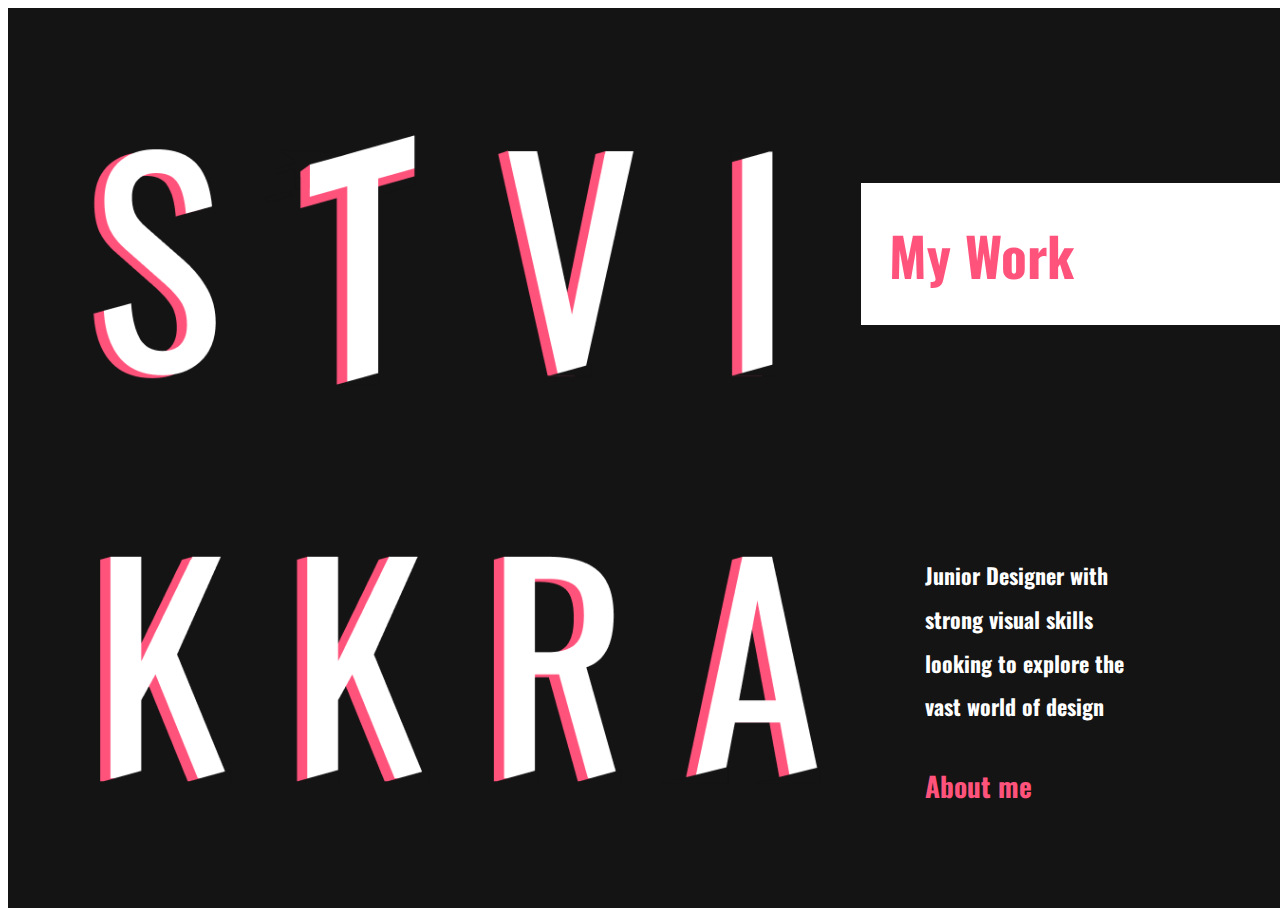
==== index.html @ 8e7c7218 "Added new hover styles to index, minor fixes" ====
<!DOCTYPE html>
<html lang="en" dir="ltr">
  <head>
    <meta charset="utf-8">
    <meta name="viewport" content="width=device-width, initial-scale=1.0">
    <link rel="stylesheet" type="text/css" href="reset.css">
    <link rel="stylesheet" type="text/css" href="style.css">
    <link rel="stylesheet" type="text/css" href="laptop.css">
    <link rel="stylesheet" type="text/css" href="tablet_mobile.css">
    <link rel="stylesheet" type="text/css" href="height.css">
    <link rel="stylesheet" type="text/css" href="mobile.css">
    <link href="https://fonts.googleapis.com/css?family=Prompt:400,600&display=swap" rel="stylesheet">
    <link href="https://fonts.googleapis.com/css?family=Oswald:300,400,600&display=swap" rel="stylesheet">
    <title>STVI KKRA | Portfolio</title>
  </head>
  <body>

    <div id="index">

        <div class="hero">
        <img src= "images/hero.png" alt="STVIKKRA" class="heroimage"/>
        </div>


        <div class="mywork">
          <a href="casestudies.html" target="_blank">
            <h1 id="pinkh1"> My Work </h1>
          </a>
        </div>


        <div class= "aboutdescribe">
        <h4 id="introstatement">Junior Designer with strong visual skills looking to explore the vast world of design</h4>
        </div>

        <div class="aboutme">
          <a href="about.html" target="_blank">
            <h3 id="about_title">About me </h3>
          </a>
        </div>



    </div>



  </body>
</html>
---- style.css ----
/* Global */

html{
  height: 100%;
}

body {
  height: 100%;
  box-sizing: border-box;
}



/* unvisited link */
a:link {
  color: #FF537C;
  text-decoration: none;
}

/* visited link */
a:visited {
  color: #FF537C;
}

/* mouse over link */
a:hover {
  color: #C4C4C4;
}

/* selected link */
a:active {
  color: #C4C4C4;
}


h1 {
  font-family: 'Oswald', sans-serif;
  font-size: 53.41px;
  color: white;
}

h2{
  font-family: 'Oswald', sans-serif;
  font-size: 48.83px;
  color: #4A4A4A;
}

h3{
  font-family: 'Oswald', sans-serif;
  font-size: 27.34px;
  color: #FF537C;
}

h4 {
  font-family: 'Oswald', sans-serif;
  font-size: 21.88px;
  padding-left: 20%;
  margin-right: 10%;
  line-height: 200%;
  color: #4A4A4A;
}


h5 {
  font-family: 'Oswald', sans-serif;
  font-weight: 300;
  font-size: 21.88px;
  color: #4A4A4A;
}

h6{
  font-family: 'Prompt', sans-serif;
  font-style: italic;
  font-size: 11.2px;
  line-height: 150%;
  color: #4A4A4A;
}

p {
  font-family: 'Prompt', sans-serif;
  font-size: 14px;
  line-height: 200%;
  color: #4A4A4A;
}

.title{
  color: #4A4A4A;
  padding: 0;
  margin-left: 4%;
}

/* Wrap Classes */

.wrapper_master {
  background-color: white;
  width: 100%;
  display: flex;
  flex-direction: row;
  flex-wrap: wrap;
}

.viewportcontain{
  width: 100vw;
  height: 100vh;
  display: flex;
  flex-direction: column;
  align-items: flex-start;
  justify-content: center;
  flex-wrap: wrap;
}

.viewportcontain_demo{
  width: 100vw;
  height: 100vh;
  display: flex;
  flex-direction: row;
  align-items: center;
  justify-content: center;
  flex-wrap: nowrap;
}

.viewportcontain_grid{
  width: 100vw;
  height: 100vh;
  display: grid;
  grid-template-columns: repeat(24, 1fr);
  grid-template-rows: repeat(20, 5vh);
}

.viewportcontain_ext{
  width: 100vw;
  height: 135vh;
  display: grid;
  grid-template-columns: repeat(24, 1fr);
  grid-template-rows: repeat(25, 5.4vh);
}

.viewportcontain_min{
  background-color: #F4F4F4;
  width: 100vw;
  height: 75vh;
  display: grid;
  grid-template-columns: repeat(24, 1fr);
  grid-auto-rows: 5vh;

}

.viewport_title{
  display: flex;
  align-items: flex-start;
  flex-direction: column;
  justify-content: center;
  width: 100vw;
  height: 30vh;
  background-color: #F4F4F4;
}

.viewport_title_ext{
  display: flex;
  flex-direction: column;
  align-items: flex-start;
  justify-content: center;
  width: 100vw;
  height: 70vh;
  background-color: #F4F4F4;
}

.buffer{
  width: 100vw;
  height: 10vh;
}

.buffer_2{
  width: 100vw;
  height: 20vh;
}

/* navigation styles */

.navigation{
  position: fixed;
  z-index: 500;
  background-color: #141414;
  line-height: 70px;
  top: 0;
  left: 0;
  right: 0;
  width: 100vw;
  height: 10%;
  display: grid;
  align-items: center;
  grid-template-columns: repeat(24, 1fr);
  grid-template-rows: 1fr;
}

.main_nav{
  color: #C4C4C4;
  grid-column-start: 21;
  grid-column-end: 25;
}

#header_name{
  color: white;
  justify-self: start;
  padding-left: 5%;
  margin: 0;
  grid-column-start: 2;
  grid-column-end: 6;
}

#mobile_nav{}

/* Nav bar link */

a.headlink:link{
  color: white;
}

a.headlink:visited{
  color: white;
}

a.headlink:hover{
  color: #FF537C;
}

a.headlink_nourish:link{
  color: white;
}

a.headlink_nourish:visited{
  color: white;
}

a.headlink_nourish:hover{
  color: #398A6A;
}


/* sub nav for case studies */

.mobile_nav{
  display: none;
}

.menu{
  position: fixed;
  background-color: #6D7178;
  width: 80%;
  top: 10%;
  left: 0;
  right: 0;
  display: none;
  box-shadow: 0 4px 8px 0 rgba(0, 0, 0, 0.2), 0 6px 20px 0 rgba(0, 0, 0, 0.19);

}

#toggle{
  display: none;
}

label{
  font-size: 25px;
  color: white;
  display: block;
  margin-left: 40%;
}

.menu a:link{
  color: #E5E5E5;
}

.menu a:visited{
  color: #E5E5E5;
}

.menu a:hover{
  color: white;
  font-weight: 400;
}

#toggle:checked + .menu{
  display: flex;
  justify-content: space-evenly;
}

.submenu_h4{
  color: #E5E5E5;
  font-weight: 300;
  padding: 0;
  margin: 0;
}

.divider{
  font-size: 25px;
  color: #E5E5E5;
}

/* footer styles */

.footer_wrap {
    background-color: #6D7178;
    width: 100%;
    height: auto;
    display: grid;
    grid-template-columns: repeat(24, 1fr);
    grid-template-rows: 5vh 5vh 5vh;
    align-items: center;
    justify-content: space-around;
}

.name_avi{
  grid-row: 1 / 4;
  grid-column: 2 / 7;
  width: 35%;
  display: flex;
  align-items: center;

}

.avi{
  width: 80px;
  height: 80px;
}

.name_email{
  color: white;
  line-height: 150%;
  margin-left: 20%;
}

.footer_email{
  color: white;

}

.socialmedialinks{
  grid-column: 19 / 24;
  grid-row: 1 / 5;
  display: flex;
  justify-content: space-between;
}

#footer_name{
  color: white;
  font-family: 'Prompt', sans-serif;
  width: 100%;
  font-size: 20px;
  line-height: 150%;
  margin: 0;
  padding-top: 5%;
  padding-left: 0%;
  margin-bottom: 5%;
}

/* Index */


#index {
  background-color: #141414;
  display: grid;
  grid-template-columns: repeat(12, 1fr);
  grid-template-rows: repeat(10, 10vh);
  width: 100vw;
  height: 100vh;
}

#pinkh1 {
  color: #FF537C;
  font-family: 'Oswald', sans-serif;
  padding-left: 15%;
  width: 100%;
}

#introstatement{
  margin-top: 15%;
  color: white;
}

.hero {
  grid-column-start: 1;
  grid-column-end: 8;
  grid-row-start: 1;
  grid-row-end: 11;
  display: flex;

}

.heroimage{
  max-width: 100%;
  max-height: 100%;
  margin-left: 10%;
}


.mywork{
  grid-column-start: 9;
  grid-column-end: 14;
  grid-row-start: 1;
  grid-row-end: 5;
  margin-bottom: 10%;
  margin-top: 10%;
  background-color: white;
  width: 100%;
  display: flex;
  align-items: center;
}

.mywork:hover{
    background-color: #FF537C;
}

.mywork:hover #pinkh1{
  color: white;
}

.aboutdescribe{
  grid-column-start: 9;
  grid-column-end: 13;
  grid-row-start: 6;
  grid-row-end: 9;
  display: flex;
  padding-top: 5%;
}

.aboutme{
  grid-column-start: 9;
  grid-column-end: 13;
  grid-row-start: 10;
  grid-row-end: 11;
  margin-bottom: 5%;
}

.aboutme:hover #about_title{
  color: #C4C4C4;
}

#about_title{
  padding-left: 20%;
}

/* Case Studies */

#casestudieswrap {
  background-color: white;
  width: 100vw;
  height: 100%;
  display: grid;
  grid-template-columns: repeat(12, 1fr);
  grid-template-rows: repeat(20, 5vh);
}

.case_study_title_wrap {
  grid-column-start: 1;
  grid-column-end: span 13;
  grid-row-start: 4;
  grid-row-end: 5;
  display: grid;
  grid-template-columns: 1fr 1fr 1fr;
  grid-template-rows: 1fr;
  align-items: center;
}

#white_back {
  grid-column: 1 / 2;
  grid-row: 1 / 2;
  margin-left: 10%;

}

#case_study_title {
  grid-column: 2 / 3;
  grid-row: 1 / 2;
  color: #4A4A4A;
  justify-self: center;
}

.description_display {
  font-family: 'Prompt', sans-serif;
  width: 100%;
  font-size: 14px;
  line-height: 150%;
  margin: 0;
  padding-top: 5%;
  padding-left: 2%;
  margin-bottom: 5%;
}



.nourishwrap_row {
  grid-column-start: 3;
  grid-column-end: 13;
  margin: 0;
  padding: 0;
  grid-row-start: 10;
  grid-row-end: 17;
  display: flex;
  flex-direction: row;
  justify-content: flex-start;
  align-items: center;
}

.nourish_wrap{
  width: 35%;
  margin: 0;
  padding: 0;
  display: flex;
  flex-direction: column;
  align-content: center;
}

.findwrap_row{
  grid-column-start: 1;
  grid-column-end: 11;
  margin: 0;
  padding: 0;
  grid-row-start: 10;
  grid-row-end: 17;
  display: flex;
  justify-content: flex-end;
  align-items: center;
}

.find_wrap{
  width: 35%;
  margin: 0;
  padding: 0;
  display: flex;
  flex-direction: column;
  align-content: center;
}


.nourish_display{
  box-shadow: 0 4px 8px 0 rgba(0, 0, 0, 0.2), 0 6px 20px 0 rgba(0, 0, 0, 0.19);
  border-radius: 25px;
  max-width: 100%;
  max-height: 100%;

}

.find_display{
  box-shadow: 0 4px 8px 0 rgba(0, 0, 0, 0.2), 0 6px 20px 0 rgba(0, 0, 0, 0.19);
  border-radius: 25px;
  max-width: 100%;
  max-height: 100%;
}


.view_whitepink{
  box-shadow: 0 4px 8px 0 rgba(0, 0, 0, 0.2), 0 6px 20px 0 rgba(0, 0, 0, 0.19);
  width: 30%;
  height: 50px;
  color: #FF537C;
  background-color: #FFDDE5;
  display: flex;
  overflow: hidden;
  justify-content: center;
  align-content: center;
  align-items: center;
  border-radius: 10px;
}

.view_whitepink:hover{
    background-color: #FF537C;
}

.view_whitepink:hover h3{
  color: white;
}



/* About */

#welcome {
  width: 100vw;
  height: 100vh;
  display: grid;
  grid-template-columns: repeat(12, 1fr);
  grid-template-rows: repeat(12, 1fr);
}

.blackandwhite {
  max-width: 100%;
  height: 100%;
  grid-column-start: 2;
  grid-column-end: 5;
  grid-row-start: 5;
  grid-row-end: 12;
  align-self: flex-end;
}

#mynameis{
  color: #4A4A4A;
  line-height: 200%;
  grid-column-start: 5;
  grid-column-end: 8;
  grid-row-start: 5;
  padding-left: 10%;
  margin: 0;
}

#channel{
  color: #4A4A4A;
  line-height: 200%;
  grid-column-start: 9;
  grid-column-end: 12;
  grid-row-start: 5;
  margin: 0;
  padding: 0;

}

#intro_about{
  color: #4A4A4A;
  grid-column-start: 5;
  grid-column-end: 8;
  grid-row-start: 7;
  padding-left: 10%;
  line-height: 200%;
}

#contact_me{
  color: #4A4A4A;
  grid-column-start: 5;
  grid-column-end: 8;
  grid-row-start: 9;
  padding-left: 10%;
  line-height: 200%;
}


#hobbies{
  color: #4A4A4A;
  grid-column-start: 9;
  grid-column-end: 12;
  grid-row-start: 7;
  line-height: 200%;
}

.contacticons{
  grid-column-start: 5;
  grid-column-end: 8;
  grid-row-start: 10;
  grid-row-end: 12;
  margin-left: 10%;
  align-self: flex-end;
  display: flex;
  justify-content: space-between;
}

.musicicons{
  grid-column-start: 9;
  grid-column-end: 11;
  grid-row-start: 8;
  grid-row-end: 10;
  margin-bottom: 10%;
  display: flex;
  justify-content: space-between;
  align-items: flex-end;
}

#soundcloud{
  width: 62.33px;
  height: 60.18px;
}

#bandcamp{
  width: 66px;
  height: 60.18px;
}

#evenmore{
  color: #FF537C;
  grid-column-start: 9;
  grid-column-end: 12;
  grid-row-start: 11;
  grid-row-end: 12;
  margin: 0;
  padding: 0;
  align-self: flex-end;
}


#more{
  grid-column-start: 9;
  grid-column-end: 11;
  grid-row-start: 11;
  grid-row-end: 12;
  align-self: center;
  padding: 0;
  width: 35px;
  height: 35px;
}

.about_p{
  width:40%;
  margin-left: 5%;
}

.h2about{
  color: #FF537C;
  align-self: flex-start;
  margin-left: 4.9%;
  padding-bottom: 3%;
}

.img_contain{
  width: 31%;
  height: 100%;
  display: flex;
  flex-direction: column;
  justify-content: center;
  align-items: center;

}

#elysium{
  align-self: center;
  width: 389.14px;
  height: 443.84px;
}

#jacket{
  align-self: center;
  padding-bottom: 5%;
  width: 100%;
}

#ducks{
  align-self: center;
  padding-bottom: 5%;

}

.creativework{
  align-self: center;
  width: 90%;
  display: flex;
  align-items: center;
  justify-content: space-between;
}

/* Nourish */

a.nourish_link:link{
  color: #398A6A;
}

a.nourish_link:visited{
  color: white;
}

a.nourish_link:hover{
  color: #7CFFAE;
}


#nourish_front_title{
  grid-column: 2 / 6;
  grid-row: 5 / 6;
}

#nourish_front_mobile{
  grid-column: 17 / 23;
  grid-row: 4 / 6;
}

.nourish_text{
  grid-column: 2 / 10;
  grid-row: 9 / 15;
}

.nourish_cta{
  overflow: hidden;
  box-shadow: 0 4px 8px 0 rgba(0, 0, 0, 0.2), 0 6px 20px 0 rgba(0, 0, 0, 0.19);
  display: flex;
  align-items: center;
  justify-content: center;
  border-radius: 10px;
  background-color: #C9FFDD;
  grid-column: 2 / 6;
  grid-row: 16 / 18;
}

.sizer {
  width: 100%;
  height: 100%;
  z-index: -1
}

.nourish_cta_text{
  color: #398A6A;
  margin: 0;
  padding: 0;
}

.nourish_cta:hover{
    background-color: #398A6A;
    color: white;
}

.nourish_cta:hover .sizer h4{
  color: white;
}



/* Problem and Solution */

.psheader{
  justify-self: center;
  width: 100%;
  display: flex;
  justify-content: space-around;
}

#pstitle{
  color: #4A4A4A;
  align-self: center;
}

#pstext{
  width: 37%;
  align-self: center;
  padding-top: 5%;
}

/* Survey Responses */

#allgroups{
  width: 500px;
  grid-column: 3 / 8;
  grid-row: 9 / 19;
  margin-left: -15%;
}

#survey_groups{
  width: 400px;
  grid-column: 16 / 20;
  grid-row: 9 / 19;
  margin-left: -15%;
}

#responses_1{
  margin-left: 5%;
  grid-column: 2 / 11;
  grid-row: 3 / 8;
}

#responses_2{
  margin-left: 5%;
  grid-column: 15 / 23;
  grid-row: 3 / 8;
}

/* Key Takeaways */

#keytakeaway_master{
  width: 100vw;
  height: 110vh;
  display: grid;
  grid-template-columns: repeat(24, 1fr);
  grid-template-rows: repeat(22, 5vh);
}

#top_responses{
  width: 700px;
  grid-column: 12 / 20;
  grid-row: 3 / 5;
}

#features{
  padding: 0;
  margin: 0;
  grid-column: 2 / 5;
  grid-row: 2 / 4;
}

#affordability{
  padding: 0;
  margin: 0;
  grid-column: 2 / 5;
  grid-row: 16 / 18;
}

#features_title{
  margin: 0;
  color: white;
  padding-left: 5%;
  font-size: 31.25px;
}

#affordability_title{
  margin: 0;
  padding-left: 5%;
  font-size: 31.25px;
  color: white;
}

#features_text{
  grid-column: 2 / 9;
  grid-row: 8 / 10;
  font-size: 14px;
  padding-left: 5%;
}

.side_title{
  background-color: #398A6A;
  box-shadow: 0 4px 8px 0 rgba(0, 0, 0, 0.2), 0 6px 20px 0 rgba(0, 0, 0, 0.19);
  display: flex;
  align-items: center;
}

.iasked{
  font-weight: 600;
  padding-left: 2.5%;
  grid-column: 2 / 9;
  grid-row: 6 / 7;
}

.brown_description{
  background-color: #432C30;
  box-shadow: 0 4px 8px 0 rgba(0, 0, 0, 0.2), 0 6px 20px 0 rgba(0, 0, 0, 0.19);
  width: 100%;
  height: 100%;
  display: grid;
  grid-template-columns: repeat(10, 10%);
  grid-template-rows: repeat(2, 50%);
  border-radius: 15px;
}

#meat{
  grid-column: 2 / 12;
  grid-row: 19 / 22;
}

#meat_img{
  grid-column: 1 / 2;
  grid-row: 1 / 3;
  align-self: center;
  padding-left: 20%;
}

.stat_title{
  font-family: Prompt, sans-serif;
  color: white;
  font-weight: 600;
  padding: 0;
  margin: 0;
  grid-column: 3 / 9;
  grid-row: 1 / 2;
}

.stat_description{
  color: white;
  font-size: 14px;
  line-height: 150%;
  grid-column: 3 / 10;
  grid-row: 2 / 3;
}

#veg{
  grid-column: 14 / 24;
  grid-row: 19 / 22;
}

#veg_img{
  grid-column: 1 / 2;
  grid-row: 1 / 3;
  padding-left: 20%;
  align-self: center;
}

/* Demographics */

.income_contain{
  box-shadow: 0 4px 8px 0 rgba(0, 0, 0, 0.2), 0 6px 20px 0 rgba(0, 0, 0, 0.19);
  border-radius: 10px;
  margin-left: 4%;
  width: 80%;
  height: 20%;
  display: grid;
  grid-template-columns: repeat(12, 1fr);
  grid-template-rows: 50% 50%;
}

#high_bar{
  background-color: #398A6A;
  grid-column: 1 / 5;
  grid-row: 2 / 3;
  border-radius: 0 0 0 10px;
}

#medium_bar{
  background-color: #603F45;
  grid-column: 5 / 9;
  grid-row: 2 / 3;
}

#low_bar{
  background-color: #6D7178;
  grid-column: 9 / 13;
  grid-row: 2 / 3;
  border-radius: 0 0 10px 0;
}


.income_title{
  background-color: #FDF0D5;
  display: flex;
  align-items: center;
  padding-left: 3%;
  grid-column: 1 / 13;
  grid-row: 1 / 1;
  border-radius: 10px 10px 0 0;
}

.demo_priority{
  display: flex;
  align-items: center;
  padding-left: 10%;
}

.label_lifestyle{
  color: white;
}

.left_col_demo{
  width: 50%;
  height: 100vh;
  display: flex;
  flex-direction: column;
  align-items: center;
  justify-content: space-around;
}

.right_col_demo{
  width: 50%;
  height: 100vh;
  display: flex;
  flex-direction: column;
  align-items: center;
  justify-content: center;
}

#class_demo{
  color: #4A4A4A;
  font-weight: 400;
}

.bold{
  font-weight: 600;
}

/* img slider */
#i1, #i2, #i3, #i4, #i5{ display: none;}

.slide_container{
    width: 90%;
    height: 60%;
    position: relative;
	  user-select: none;
	}

	.slide_container .slide_img{
		position: absolute;
		width: 100%;
		height: 100%;
	}
	.slide_container .slide_img img{
		width: inherit;
		height: inherit;
	}

.slide_container #nav_slide{
	width: 100%;
  bottom: 5%;
	height: 11px;
	position: absolute;
	text-align: center;
	z-index: 60;
	cursor: default;
}

#nav_slide .dots{
	width: 18px;
	height: 18px;
  margin-top: 4%;
  margin-left: 2%;
	position: relative;
	border-radius: 100%;
	display: inline-block;
	background-color: #6D7178;
	transition: .4s;
}

#nav_slide .dots:hover {
	cursor: pointer;
	background-color: #C4C4C4;
	transition: .25s
}

.slide_img{z-index: -1;}

	#i1:checked ~ #one  ,
	#i2:checked ~ #two  ,
	#i3:checked ~ #three

	{z-index: 9; animation: scroll 1s ease-in-out;}

	#i1:checked  ~  #nav_slide #dot1,
	#i2:checked  ~  #nav_slide #dot2,
	#i3:checked  ~  #nav_slide #dot3
	{ background-color: #C4C4C4;}

@keyframes scroll{
	0%{	opacity:.4;}
	100%{opacity:1}
}

/* Competitive Analysis */

.comp_img_contain{
  width: 100%;
  height: 100%;
  display: flex;
  flex-direction: row;
  justify-content: space-around;
  align-items: center;
  align-content: center;
}

#img_comp_viewport{
  height: 80vh;
}

.analysis_text{
  grid-column: 2 / 11;
  grid-row: 5 / 15;
}

#analysis_cta{
  grid-column: 2 / 6;
  grid-row: 15 / 17;
}

/* Personas and Potential Users */

.user_subtext{
  width: 35%;
  margin-left: 4%;
  margin-top: 2%;
}


.left_col{
  box-shadow: 0 4px 8px 0 rgba(0, 0, 0, 0.2), 0 6px 20px 0 rgba(0, 0, 0, 0.19);
  grid-column: 2 / 8;
  grid-row: 3 / 24;
  display: flex;
  flex-direction: column;
  background-color: #F4F4F4;
  border-radius: 10px;
}

.center_col{
  box-shadow: 0 4px 8px 0 rgba(0, 0, 0, 0.2), 0 6px 20px 0 rgba(0, 0, 0, 0.19);
  grid-column: 10 / 16;
  grid-row: 3 / 24;
  flex-direction: column;
  display: flex;
  background-color: #F4F4F4;
  border-radius: 10px;
}

.right_col{
  box-shadow: 0 4px 8px 0 rgba(0, 0, 0, 0.2), 0 6px 20px 0 rgba(0, 0, 0, 0.19);
  grid-column: 18 / 24;
  grid-row: 3 / 24;
  display: flex;
  flex-direction: column;
  background-color: #F4F4F4;
  border-radius: 10px;
}

.persona_detail{
  align-self: flex-start;
  display: flex;
  align-items: center;
  width: 180px;
  height: 250px;
  flex-direction: column;
  flex-wrap: wrap;
}

.traits{
  align-self: flex-end;
  margin-left: 15%;
  padding-bottom: 7%;
  font-family: 'Oswald', sans-serif;
  font-size: 12.8px;
  font-weight: 300;
  color: #4A4A4A;
  line-height: 400%;
  text-align: right;
}

.user{
  width: 180px;
  height: 180px;
}

.persona_name{
  color: #4A4A4A;
  padding: 0;
  margin: 0;
}

.traits_contain{
  display: flex;
  flex-direction: row;
  margin-top: 5%;
  margin-left: 5%;
  width: 100%;
  height: 200px;
  align-items: center;
}

.col_text{
  color: #4A4A4A;
  font-size: 12.8px;
  line-height: 200%
}

.col_text_head{
  color: #4A4A4A;
  font-size: 16px;
  line-height: 200%;
  font-weight: 400;
}

.goals{
  margin-top: 25%;
  align-self: center;
  width: 90%;
}

.frustrations{
  margin-top: 15%;
  align-self: center;
  width: 90%;
}

/* Potential Users > Interviews */

#interviews{
  height: 170vh;
  grid-template-rows: repeat(25, 6.8vh);
}

#interview_col_left{
  grid-row: 3 / 24;
}

#interview_col_center{
  grid-row: 3 / 24;
}

#interview_col_right{
  grid-row: 3 / 24;
}

/* User Stories */

#user_stories{
  width: 100vw;
  height: 120vh;
  display: grid;
  grid-template-columns: repeat(24, 1fr);
  grid-template-rows: repeat(24, 5vh);
}

.asauser{
  box-shadow: 0 4px 8px 0 rgba(0, 0, 0, 0.2), 0 6px 20px 0 rgba(0, 0, 0, 0.19);
  grid-column: 3 / 7;
  grid-row: 3 / 5;
  background-color: #432C30;
  display: flex;
  align-items: center;
}

.iwantto{
  box-shadow: 0 4px 8px 0 rgba(0, 0, 0, 0.2), 0 6px 20px 0 rgba(0, 0, 0, 0.19);
  grid-column: 8 / 12;
  grid-row: 3 / 5;
  background-color: #432C30;
  display: flex;
  align-items: center;
}

.display_text{
  padding-left: 5%;
  margin: 0;
  width: 100%;
  font-family: 'Prompt', sans-serif;
  font-style: italic;
  color: white;
}

.story{
  display: flex;
  align-items: center;
  box-shadow: 0 4px 8px 0 rgba(0, 0, 0, 0.2), 0 6px 20px 0 rgba(0, 0, 0, 0.19);
  width: 100%;
  justify-content: space-between;
  background-color: #FDF0D5;
  border-radius: 10px;
}

.priority{
  flex: 0 0 100%;
  display: flex;
  flex-basis: 20%;
  align-items: center;
  justify-content: center;
  height: 100%;
  border-radius: 0 10px 10px 0;
}


.priority_text{
  font-size: 16px;
  font-weight: 600;
  color: white;
}

.story_text{
  font-size: 12.8px;
  padding-left: 3%;
  margin-right: 3%;
}

#story1{
  grid-column: 3 / 12;
  grid-row: 7 / 9;
}

#story2{
  grid-column: 3 / 12;
  grid-row: 10 / 12;
}

#story3{
  grid-column: 3 / 12;
  grid-row: 13 / 15;
}

#story4{
  grid-column: 3 / 12;
  grid-row: 16 / 18;
}

#story5{
  grid-column: 3 / 12;
  grid-row: 19 / 21;
}

#story6{
  grid-column: 14 / 23;
  grid-row: 7 / 9;
}

#story7{
  grid-column: 14 / 23;
  grid-row: 10 / 12;
}

#story8{
  grid-column: 14 / 23;
  grid-row: 13 / 15;
}

#story9{
  grid-column: 14 / 23;
  grid-row: 16 / 18;
}

#story10{
  grid-column: 14 / 23;
  grid-row: 19 / 21;
}

.strikethrough{
  position: absolute;
  height: 2px;
  width: 37.5%;
  background-color: #D67D7D;
}

.story_caption{
  grid-column: 14 / 23;
  grid-row: 22 / 23;
}

#high{
  background-color: #398A6A;
}

#medium{
  background-color: #603F45;
}

#low{
  background-color: #6D7178;
}


/* Flows / Sitemap */

.flow_title{
  grid-column: 2 / 12;
  grid-row: 2 / 5;
}

#flow_cta{
  grid-column: 2 / 6;
  grid-row: 12 / 14;
}

#comp_cta{
  grid-column: 2 / 6;
  grid-row: 13 / 15;
}

.flowtext{
  grid-column: 2 / 10;
  grid-row: 4 / 9;
  margin-top: 2%;
}

.flow_img{
  align-self: center;
  justify-self: center;
  width: 85%;
  height: 85vh;
}

/* Wireframes */

.wireframe_contain{
  display: flex;
  width: 100%;
  flex-direction: row;
  justify-content: space-around;
}

/* Branding */

#branding_nav{
    height: 120vh;
}

.brand_head{
  width: 100vw;
  height: 120vh;
}

/* Preference Test */

.pref_contain{
  align-self: center;
  width: 100vw;
  height: 80%;
  display: flex;
  flex-direction: row;
  flex-wrap: nowrap;
  justify-content: space-around;
}


/* Icons and Sizing */

.icon_avatar{
  display: flex;
  flex-direction: row;
  align-items: center;
  margin-right: 10%;
  height: 100%;
  width: 60%;
}

.text_lump{
  margin-left: 4%;
  display: flex;
  flex-direction: column;
  justify-content: center;
  height: 100%;
}

#lump_reset{
  margin: 0;
  padding-bottom: 3%;
}

#lump_reset_text{
  width: 45%;
  margin: 0;
  padding: 0;
}

.avatar_final{
  width: 100%;
  height: 60%;
}

.example{
  align-self: center;
}

#icons_sizing{
  flex-direction: row;
  align-items: center;
}

/* User Testing */

.title_feedback{
  grid-column: 2 / 10;
  grid-row: 9 / 13;
}

.first_attempt{
  grid-column: 17 / 23;
  grid-row: 1 / 10;
}

.title_feedback{
  grid-column: 3 / 10;
  grid-row: 7 / 13;
  line-height: 300%;
  font-family: 'Prompt', sans-serif;
  font-weight: 600;
  font-size: 20px;
  color: #4A4A4A;
}

/* Home Page Attempts / Refining the Home Page */

.display_contain{
  display: flex;
  width: 100%;
  flex-direction: row;
  justify-content: space-around;
}


/* Conclusion */

#conclusion_nav{
  background-color: #F4F4F4;
}

.top_row{
  width: 70%;
  align-self: center;
  display: flex;
  justify-content: flex-start;
  align-items: flex-end;
  align-content: center;
}

.conclusion_body{
  justify-self: center;
  width: 100%;
  display: flex;
  justify-content: space-around;
}

.conclusion_title{
  margin-left: 15%;

}

.conclusion_text{
  width: 38%;
  align-self: center;
  padding-top: 5%;
}
---- laptop.css ----
@media screen and (max-width: 991px) {


  h1 {
    font-family: 'Oswald', sans-serif;
    font-size: 42.72px;
    color: white;
  }

  h2{
    font-family: 'Oswald', sans-serif;
    font-size: 48.83px;
    color: #4A4A4A;
  }

  h3{
    font-family: 'Oswald', sans-serif;
    font-size: 21.88px;
    padding-left: 20%;
    margin-right: 10%;
    color: #FF537C;
  }

  h4 {
    font-family: 'Oswald', sans-serif;
    font-size: 17.5px;
    padding-left: 20%;
    margin-right: 10%;
    line-height: 200%;
    color: #4A4A4A;
  }


  h5 {
    font-family: 'Oswald', sans-serif;
    font-weight: 300;
    font-size: 21.88px;
    color: #4A4A4A;
  }

  h6{
    font-family: 'Prompt', sans-serif;
    font-style: italic;
    font-size: 11.2px;
    line-height: 150%;
    color: #4A4A4A;
  }

  p {
    font-family: 'Prompt', sans-serif;
    font-size: 14px;
    line-height: 200%;
    color: #4A4A4A;
  }

  .title{
    color: #4A4A4A;
    padding: 0;
    width: 100%;
  }

  /* Wrap Classes */

  .wrapper_master {
    background-color: white;
    width: 100%;
    display: flex;
    flex-direction: row;
    flex-wrap: wrap;
  }

  .viewportcontain{
    width: 100vw;
    height: 100vh;
    display: flex;
    flex-direction: column;
    align-items: flex-start;
    justify-content: center;
    flex-wrap: wrap;
  }

  .viewportcontain_demo{
    width: 100vw;
    height: 100vh;
    display: flex;
    flex-direction: row;
    align-items: center;
    justify-content: center;
    flex-wrap: nowrap;
  }

  .viewportcontain_grid{
    width: 100vw;
    height: 100vh;
    display: grid;
    grid-template-columns: repeat(24, 1fr);
    grid-template-rows: repeat(20, 5vh);
  }

  .viewportcontain_ext{
    width: 100vw;
    height: 135vh;
    display: grid;
    grid-template-columns: repeat(24, 1fr);
    grid-template-rows: repeat(25, 5.4vh);
  }

  .viewportcontain_min{
    background-color: #F4F4F4;
    width: 100vw;
    height: 60vh;
    display: grid;
    grid-template-columns: repeat(24, 1fr);
    grid-template-rows: repeat(20, 5vh);

  }

  .viewport_title{
    display: flex;
    align-items: flex-start;
    flex-direction: column;
    justify-content: center;
    width: 100vw;
    height: 30vh;
    background-color: #F4F4F4;
  }

  .viewport_title_ext{
    display: flex;
    flex-direction: column;
    align-items: flex-start;
    width: 100vw;
    height: 50vh;
    background-color: #F4F4F4;
  }

  .buffer{
    width: 100vw;
    height: 10vh;
  }

  /* navigation styles */

  .navigation{
    position: fixed;
    z-index: 500;
    background-color: #141414;
    line-height: 70px;
    top: 0;
    left: 0;
    right: 0;
    width: 100vw;
    height: 10%;
    display: grid;
    align-items: center;
    grid-template-columns: repeat(24, 1fr);
    grid-template-rows: 1 fr;
  }

  .main_nav{
    color: #C4C4C4;
    grid-column-start: 21;
    grid-column-end: 25;
  }

  #header_name{
    color: white;
    justify-self: start;
    padding-left: 5%;
    margin: 0;
    grid-column-start: 2;
    grid-column-end: 6;
  }

  /* Nav bar link */

  a.headlink:link{
    color: white;
  }

  a.headlink:visited{
    color: white;
  }

  a.headlink:hover{
    color: #FF537C;
  }

  a.headlink_nourish:link{
    color: white;
  }

  a.headlink_nourish:visited{
    color: white;
  }

  a.headlink_nourish:hover{
    color: #398A6A;
  }


  /* sub nav for case studies */

  .menu{
    position: fixed;
    background-color: #6D7178;
    width: 80%;
    top: 10%;
    left: 0;
    right: 0;
    display: none;
  }

  #toggle{
    display: none;
  }

  label{
    font-size: 25px;
    color: white;
    display: block;
    margin-left: 40%;
  }

  .menu a:link{
    color: #E5E5E5;
  }

  .menu a:visited{
    color: #E5E5E5;
  }

  .menu a:hover{
    color: white;
    font-weight: 400;
  }

  #toggle:checked + .menu{
    display: flex;
    justify-content: space-evenly;
  }

  .submenu_h4{
    color: #E5E5E5;
    font-weight: 300;
    padding: 0;
    margin: 0;
  }

  .divider{
    font-size: 25px;
    color: #E5E5E5;
  }
  /* footer styles */

  .footer_wrap {
      background-color: #6D7178;
      width: 100%;
      height: 21vh;
      display: grid;
      grid-template-columns: repeat (24, 1fr);
      grid-template-rows: 7vh 7vh 7vh;
      align-items: center;
      justify-content: space-around;
  }


  .avi{
    grid-column-start: 1;
    grid-column-end: 2;
    grid-row: 2 / 3;

  }

  .name_email{
    color: white;
    line-height: 150%;
    grid-column-start: 2;
    grid-column-end: 5;
    grid-row: 2 / 3;
  }

  .footer_email{
    color: white;

  }

  .socialmedialinks{
    grid-column: 16 / 18;
    grid-row: 2 / 3;
    display: flex;
    justify-content: space-between;
  }

  #footer_name{
    color: white;
    font-family: 'Prompt', sans-serif;
    width: 75%;
    font-size: 20px;
    line-height: 150%;
    margin: 0;
    padding-top: 5%;
    padding-left: 0%;
    margin-bottom: 5%;
  }

  /* Index */


  #index {
    background-color: #141414;
    display: grid;
    grid-template-columns: repeat(12, 1fr);
    grid-template-rows: repeat(10, 10vh);
    width: 100vw;
    height: 100vh;
  }

  #pinkh1 {
    color: #FF537C;
    font-family: 'Oswald', sans-serif;
    padding-left: 15%;
    width: 100%;
  }

  #introstatement{
    margin-top: 15%;
    color: white;
  }

  .hero {
    grid-column-start: 1;
    grid-column-end: 8;
    grid-row-start: 1;
    grid-row-end: 11;
    display: flex;

  }

  .heroimage{
    max-width: 100%;
    max-height: 100%;
    margin-left: 10%;
  }


  .mywork{
    grid-column-start: 9;
    grid-column-end: 14;
    grid-row-start: 2;
    grid-row-end: 5;
    margin-bottom: 10%;
    background-color: white;
    width: 100%;
    display: flex;
    align-items: center;

  }

  .aboutdescribe{
    grid-column-start: 9;
    grid-column-end: 13;
    grid-row-start: 6;
    grid-row-end: 9;
    display: flex;
    padding-top: 5%;
  }

  .aboutme{
    grid-column-start: 9;
    grid-column-end: 13;
    grid-row-start: 10;
    grid-row-end: 11;
    margin-top: 3%;
  }

  /* Case Studies */


  #casestudieswrap {
    background-color: white;
    width: 100vw;
    height: 100vh;
    display: grid;
    grid-template-columns: repeat(12, 1fr);
    grid-template-rows: repeat(20, 5vh);
  }

  .case_study_title_wrap {
    grid-column-start: 1;
    grid-column-end: span 13;
    grid-row-start: 4;
    grid-row-end: 5;
    display: grid;
    grid-template-columns: 1fr 1fr 1fr;
    grid-template-rows: 1fr;
    align-items: center;
  }

  #white_back {
    grid-column: 1 / 2;
    grid-row: 1 / 2;
    margin-left: 10%;

  }

  #case_study_title {
    grid-column: 2 / 3;
    grid-row: 1 / 2;
    color: #4A4A4A;
    justify-self: center;
  }

  .description_display {
    font-family: 'Prompt', sans-serif;
    width: 100%;
    font-size: 14px;
    line-height: 150%;
    margin: 0;
    padding-top: 5%;
    padding-left: 2%;
    margin-bottom: 5%;
  }

  .nourishwrap {
    grid-column-start: 3;
    grid-column-end: 6;
    grid-row-start: 8;
    grid-row-end: 16;
    display: grid;

  }

  .nourish_display{
    max-width: 100%;
    max-height: 100%;

  }

  .find_display{
    max-width: 100%;
    max-height: 100%;
  }

  .findwrap {
    grid-column-start: 8;
    grid-column-end: 11;
    grid-row-start: 8;
    grid-row-end: 16;
    display: grid;
  }


  .view_whitepink{
    grid-row: 4 / 7;
    width: 30%;
    height: 200%;
    background-color: #FFDDE5;
    display: flex;
    justify-content: center;
    align-content: center;
    align-items: center;
    border-radius: 10px;
  }

  #view_button_text{
    padding: 0;
    margin-left: 5%;
    color: #FF537C;
  }

  /* About */

  #welcome {
    width: 100vw;
    height: 100vh;
    display: grid;
    grid-template-columns: repeat(12, 1fr);
    grid-template-rows: repeat(12, 1fr);
  }

  .blackandwhite {
    max-width: 100%;
    height: 100%;
    grid-column-start: 2;
    grid-column-end: 4;
    grid-row-start: 5;
    grid-row-end: 12;
    align-self: flex-end;
  }

  #mynameis{
    color: #4A4A4A;
    line-height: 200%;
    grid-column-start: 4;
    grid-column-end: 8;
    grid-row-start: 5;
    padding-left: 10%;
    margin: 0;
  }

  #channel{
    color: #4A4A4A;
    line-height: 200%;
    grid-column-start: 9;
    grid-column-end: 12;
    grid-row-start: 5;
    margin: 0;
    padding: 0;

  }

  #intro_about{
    color: #4A4A4A;
    grid-column-start: 4;
    grid-column-end: 8;
    grid-row-start: 7;
    padding-left: 10%;
    line-height: 200%;
  }

  #contact_me{
    color: #4A4A4A;
    grid-column-start: 4;
    grid-column-end: 8;
    grid-row-start: 9;
    padding-left: 10%;
    line-height: 200%;
  }


  #hobbies{
    color: #4A4A4A;
    grid-column-start: 9;
    grid-column-end: 12;
    grid-row-start: 7;
    line-height: 200%;
  }

  .contacticons{
    grid-column-start: 4;
    grid-column-end: 7;
    grid-row-start: 10;
    grid-row-end: 12;
    margin-left: 14%;
    align-self: flex-end;
    display: flex;
    justify-content: space-between;
  }

  .musicicons{
    grid-column-start: 9;
    grid-column-end: 11;
    grid-row-start: 8;
    grid-row-end: 10;
    margin-bottom: 10%;
    display: flex;
    justify-content: space-between;
    align-items: flex-end;
  }

  #soundcloud{
    width: 62.33px;
    height: 60.18px;
  }

  #bandcamp{
    width: 66px;
    height: 60.18px;
  }

  #evenmore{
    color: #FF537C;
    grid-column-start: 9;
    grid-column-end: 12;
    grid-row-start: 11;
    grid-row-end: 12;
    padding-left: 15%;
    align-self: flex-end;
  }

  #more{
    grid-column-start: 9;
    grid-column-end: 11;
    grid-row-start: 11;
    grid-row-end: 12;
    align-self: center;
    padding: 0;
    width: 35px;
    height: 35px;
  }

  .about_p{
    width:40%;
    font-size: 14px;
    margin-left: 5%;
  }

  .h2about{
    color: #FF537C;
    align-self: flex-start;
    margin-left: 4.9%;
    padding-bottom: 3%;
  }

  .img_contain{
    width: 31%;
    height: 100%;
    display: flex;
    flex-direction: column;
    justify-content: center;
    align-items: center;
  }

  #elysium{
    align-self: center;
    width: 389.14px;
    height: 443.84px;
  }

  #jacket{
    align-self: center;
    padding-bottom: 5%;
    width: 100%;
  }

  #ducks{
    align-self: center;
    padding-bottom: 5%;
  }

  .creativework{
    align-self: center;
    width: 90%;
    display: flex;
    align-items: center;
    justify-content: space-between;
  }


  /* Nourish */

  a.nourish_link:link{
    color: white;
  }

  a.nourish_link:visited{
    color: white;
  }

  a.nourish_link:hover{
    color: #7CFFAE;
  }

  #nourish_front_title{
    grid-column: 2 / 6;
    grid-row: 5 / 6;
  }

  #nourish_front_mobile{
    grid-column: 17 / 23;
    grid-row: 4 / 6;
  }

  .nourish_text{
    grid-column: 2 / 11;
    grid-row: 9 / 15;
  }

  .nourish_cta{
    display: flex;
    align-items: center;
    justify-content: center;
    border-radius: 10px;
    background-color: #398A6A;
    grid-column: 2 / 6;
    grid-row: 17/ 19;
  }

  .nourish_cta_text{
    color: white;
    margin: 0;
    padding: 0;
  }


  /* Problem and Solution */

  .psheader{
    justify-self: "center";
    width: 100%;
    display: flex;
    justify-content: space-around;
  }

  #pstitle{
    color: #4A4A4A;
    align-self: center;
  }

  #pstext{
    width: 60%;
    align-self: center;
    padding-top: 5%;
  }

  /* Survey Responses */

  #allgroups{
    width: 500px;
    grid-column: 3 / 8;
    grid-row: 9 / 19;
    margin-left: -15%;
  }

  #survey_groups{
    width: 400px;
    grid-column: 16 / 20;
    grid-row: 9 / 19;
    margin-left: -15%;
  }

  #responses_1{
    grid-column: 2 / 12;
    grid-row: 3 / 8;
  }

  #responses_2{
    grid-column: 14 / 24;
    grid-row: 3 / 8;
  }

  /* Key Takeaways */

  #keytakeaway_master{
    width: 100vw;
    height: 110vh;
    display: grid;
    grid-template-columns: repeat(24, 1fr);
    grid-template-rows: repeat(22, 5vh);
  }

  #top_responses{
    width: 700px;
    grid-column: 12 / 20;
    grid-row: 3 / 5;
  }

  #features{
    padding: 0;
    margin: 0;
    grid-column: 2 / 5;
    grid-row: 2 / 4;
  }

  #affordability{
    padding: 0;
    margin: 0;
    grid-column: 2 / 5;
    grid-row: 16 / 18;
  }

  #features_title{
    margin: 0;
    color: white;
    padding-left: 5%;
    font-size: 31.25px;
  }

  #affordability_title{
    margin: 0;
    padding-left: 5%;
    font-size: 31.25px;
    color: white;
  }

  #features_text{
    grid-column: 2 / 9;
    grid-row: 8 / 10;
    font-size: 14px;
    padding-left: 5%;
  }

  .side_title{
    background-color: #398A6A;
    display: flex;
    align-items: center;
  }

  .iasked{
    font-weight: 600;
    padding-left: 2.5%;
    grid-column: 2 / 9;
    grid-row: 6 / 7;
  }

  .brown_description{
    background-color: #432C30;
    width: 100%;
    height: 100%;
    display: grid;
    grid-template-columns: repeat(10, 10%);
    grid-template-rows: repeat(2, 50%);
    border-radius: 15px;
  }

  #meat{
    grid-column: 2 / 12;
    grid-row: 19 / 22;
  }

  #meat_img{
    grid-column: 0 / 2;
    grid-row: 1 / 3;
    align-self: center;
    padding-left: 20%;
  }

  .stat_title{
    font-family: Prompt, sans-serif;
    color: white;
    font-weight: 600;
    padding: 0;
    margin: 0;
    grid-column: 3 / 9;
    grid-row: 1 / 2;
  }

  .stat_description{
    color: white;
    font-size: 14px;
    line-height: 150%;
    grid-column: 3 / 10;
    grid-row: 2 / 3;
  }

  #veg{
    grid-column: 14 / 24;
    grid-row: 19 / 22;
  }

  #veg_img{
    grid-column: 0 / 2;
    grid-row: 1 / 3;
    padding-left: 20%;
    align-self: center;
  }

  /* Demographics */

  .income_contain{
    margin-left: 4%;
    width: 80%;
    height: 20%;
    display: grid;
    grid-template-columns: repeat(12, 1fr);
    grid-template-rows: 50% 50%;
  }

  #high_bar{
    background-color: #398A6A;
    grid-column: 1 / 5;
    grid-row: 2 / 3;
    border-radius: 0 0 0 10px;
  }

  #medium_bar{
    background-color: #603F45;
    grid-column: 5 / 9;
    grid-row: 2 / 3;
  }

  #low_bar{
    background-color: #6D7178;
    grid-column: 9 / 13;
    grid-row: 2 / 3;
    border-radius: 0 0 10px 0;
  }


  .income_title{
    background-color: #FDF0D5;
    display: flex;
    align-items: center;
    padding-left: 3%;
    grid-column: 1 / 13;
    grid-row: 0 / 1;
    border-radius: 10px 10px 0 0;
  }

  .demo_priority{
    display: flex;
    align-items: center;
    padding-left: 10%;
  }

  .label_lifestyle{
    color: white;
  }

  .left_col_demo{
    width: 50%;
    height: 100vh;
    display: flex;
    flex-direction: column;
    align-items: center;
    justify-content: space-around;
  }

  .right_col_demo{
    width: 50%;
    height: 100vh;
    display: flex;
    flex-direction: column;
    align-items: center;
    justify-content: center;
  }

  #class_demo{
    color: #4A4A4A;
    font-weight: 400;
  }

  .bold{
    font-weight: 600;
  }

  /* img slider */
  #i1, #i2, #i3, #i4, #i5{ display: none;}

  .slide_container{
      width: 90%;
      height: 70%;
      position: relative;
  	  user-select: none;
  	}

  	.slide_container .slide_img{
  		position: absolute;
  		width: 100%;
  		height: 100%;
  	}
  	.slide_container .slide_img img{
  		width: inherit;
  		height: inherit;
  	}

  .slide_container #nav_slide{
  	width: 100%;
    bottom: 5%;
  	height: 11px;
  	position: absolute;
  	text-align: center;
  	z-index: 60;
  	cursor: default;
  }

  #nav_slide .dots{
  	width: 18px;
  	height: 18px;
    margin-top: 4%;
    margin-left: 2%;
  	position: relative;
  	border-radius: 100%;
  	display: inline-block;
  	background-color: #6D7178;
  	transition: .4s;
  }

  #nav_slide .dots:hover {
  	cursor: pointer;
  	background-color: #C4C4C4;
  	transition: .25s
  }

  .slide_img{z-index: -1;}

  	#i1:checked ~ #one  ,
  	#i2:checked ~ #two  ,
  	#i3:checked ~ #three

  	{z-index: 9; animation: scroll 1s ease-in-out;}

  	#i1:checked  ~  #nav_slide #dot1,
  	#i2:checked  ~  #nav_slide #dot2,
  	#i3:checked  ~  #nav_slide #dot3
  	{ background-color: #C4C4C4;}

  @keyframes scroll{
  	0%{	opacity:.4;}
  	100%{opacity:1}
  }

  /* Competitive Analysis */

  .comp_img_contain{
    grid-column: 13 / 18;
    grid-row: 3 / 18;
    display: flex;
    flex-direction: row;
    flex-wrap: wrap;
  }

  .comp_img{
    padding-bottom: 10%;
  }

  .analysis_text{
    grid-column: 2 / 11;
    grid-row: 5 / 15;
  }

  #analysis_cta{
    grid-column: 2 / 6;
    grid-row: 15 / 17;
  }

  /* Personas and Potential Users */

  .user_subtext{
    width: 80%;
    }


  .left_col{
    grid-column: 2 / 8;
    grid-row: 3 / 24;
    display: flex;
    flex-direction: column;
    background-color: #F4F4F4;
    border-radius: 10px;
  }

  .center_col{
    grid-column: 10 / 16;
    grid-row: 3 / 24;
    flex-direction: column;
    display: flex;
    background-color: #F4F4F4;
    border-radius: 10px;
  }

  .right_col{
    grid-column: 18 / 24;
    grid-row: 3 / 24;
    display: flex;
    flex-direction: column;
    background-color: #F4F4F4;
    border-radius: 10px;
  }

  .persona_detail{
    align-self: flex-start;
    display: flex;
    align-items: center;
    width: 180px;
    height: 250px;
    flex-direction: column;
    flex-wrap: wrap;
  }

  .traits{
    align-self: flex-end;
    margin-left: 15%;
    padding-bottom: 7%;
    font-family: 'Oswald', sans-serif;
    font-size: 12.8px;
    font-weight: 300;
    color: #4A4A4A;
    line-height: 400%;
    text-align: right;
  }

  .user{
    width: 180px;
    height: 180px;
  }

  .persona_name{
    color: #4A4A4A;
    padding: 0;
    margin: 0;
  }

  .traits_contain{
    display: flex;
    flex-direction: row;
    margin-top: 5%;
    margin-left: 5%;
    width: 100%;
    height: 200px;
    align-items: center;
  }

  .col_text{
    color: #4A4A4A;
    font-size: 12.8px;
  }

  .col_text_head{
    color: #4A4A4A;
    font-size: 16px;
    line-height: 200%;
    font-weight: 400;
  }

  .goals{
    margin-top: 25%;
    align-self: center;
    width: 80%;
  }

  .frustrations{
    margin-top: 15%;
    align-self: center;
    width: 80%;
  }

  /* Potential Users > Interviews */

  #interviews{
    height: 170vh;
    grid-template-rows: repeat(25, 6.8vh);
  }

  #interview_col{
    grid-row: 3 / 24;

  }

  /* User Stories */

  #user_stories{
    width: 100vw;
    height: 120vh;
    display: grid;
    grid-template-columns: repeat(24, 1fr);
    grid-template-rows: repeat(24, 5vh);
  }

  .asauser{
    grid-column: 3 / 7;
    grid-row: 3 / 5;
    background-color: #432C30;
    display: flex;
    align-items: center;
  }

  .iwantto{
    grid-column: 8 / 12;
    grid-row: 3 / 5;
    background-color: #432C30;
    display: flex;
    align-items: center;
  }

  .display_text{
    padding-left: 5%;
    margin: 0;
    width: 100%;
    font-family: 'Prompt', sans-serif;
    font-style: italic;
    color: white;
  }

  .story{
    display: flex;
    align-items: center;
    width: 100%;
    justify-content: space-between;
    background-color: #FDF0D5;
    border-radius: 10px;
  }

  .priority{
    flex: 0 0 100%;
    display: flex;
    flex-basis: 20%;
    align-items: center;
    justify-content: center;
    height: 100%;
    border-radius: 0 10px 10px 0;
  }


  .priority_text{
    font-size: 16px;
    font-weight: 600;
    color: white;
  }

  .story_text{
    font-size: 12.8px;
    padding-left: 3%;
    margin-right: 3%;
  }

  #story1{
    grid-column: 3 / 12;
    grid-row: 7 / 9;
  }

  #story2{
    grid-column: 3 / 12;
    grid-row: 10 / 12;
  }

  #story3{
    grid-column: 3 / 12;
    grid-row: 13 / 15;
  }

  #story4{
    grid-column: 3 / 12;
    grid-row: 16 / 18;
  }

  #story5{
    grid-column: 3 / 12;
    grid-row: 19 / 21;
  }

  #story6{
    grid-column: 14 / 23;
    grid-row: 7 / 9;
  }

  #story7{
    grid-column: 14 / 23;
    grid-row: 10 / 12;
  }

  #story8{
    grid-column: 14 / 23;
    grid-row: 13 / 15;
  }

  #story9{
    grid-column: 14 / 23;
    grid-row: 16 / 18;
  }

  #story10{
    grid-column: 14 / 23;
    grid-row: 19 / 21;
  }

  .strikethrough{
    position: absolute;
    height: 2px;
    width: 37.5%;
    background-color: #D67D7D;
  }

  .story_caption{
    grid-column: 14 / 23;
    grid-row: 22 / 23;
  }

  #high{
    background-color: #398A6A;
  }

  #medium{
    background-color: #603F45;
  }

  #low{
    background-color: #6D7178;
  }


  /* Flows / Sitemap */

  .flow_title{
    grid-column: 2 / 12;
    grid-row: 2 / 5;
  }

  #flow_cta{
    grid-column: 2 / 6;
    grid-row: 10 / 12;
  }

  .flowtext{
    grid-column: 2 / 13;
    grid-row: 4 / 9;
    margin-top: 3%;
  }

  .flow_img{
    align-self: center;
    justify-self: center;
    width: 85%;
    height: 85vh;
  }

  /* Wireframes */

  .wireframe_contain{
    display: flex;
    width: 100%;
    flex-direction: row;
    justify-content: space-around;
  }

  /* Branding */

  #branding_nav{
      height: 120vh;
  }

  .brand_head{
    width: 100vw;
    height: 120vh;
  }

  /* Preference Test */

  .pref_contain{
    align-self: center;
    width: 100vw;
    height: 80%;
    display: flex;
    flex-direction: row;
    flex-wrap: nowrap;
    justify-content: space-around;
  }


  /* Icons and Sizing */

  .icon_avatar{
    display: flex;
    flex-direction: row;
    align-items: center;
    margin-right: 10%;
    height: 100%;
    width: 60%;
  }

  .text_lump{
    margin-left: 4%;
    display: flex;
    flex-direction: column;
    justify-content: center;
    height: 100%;
  }

  #lump_reset{
    margin: 0;
    padding-bottom: 3%;
  }

  #lump_reset_text{
    margin: 0;
    padding: 0;
  }

  .avatar_final{
    width: 100%;
    height: 80%;
  }

  .example{
    align-self: center;
  }

  #icons_sizing{
    flex-direction: row;
    align-items: center;
  }

  /* User Testing */

  .title_feedback{
    grid-column: 2 / 10;
    grid-row: 9 / 13;
  }

  .first_attempt{
    grid-column: 17 / 23;
    grid-row: 1 / 10;
  }

  .title_feedback{
    grid-column: 3 / 10;
    grid-row: 7 / 13;
    line-height: 300%;
    font-family: 'Prompt', sans-serif;
    font-weight: 600;
    font-size: 20px;
    color: #4A4A4A;
  }

  /* Home Page Attempts / Refining the Home Page */

  .display_contain{
    display: flex;
    width: 100%;
    flex-direction: row;
    justify-content: space-around;
  }


  /* Conclusion */

  #conclusion_nav{
    background-color: #F4F4F4;
  }

  .top_row{
    width: 80%;
    align-self: center;
    display: flex;
    justify-content: flex-start;
    align-items: flex-end;
    align-content: center;
  }

  .conclusion_body{
    justify-self: "center";
    width: 100%;
    display: flex;
    justify-content: space-around;
  }

  .conclusion_title{
    margin-left: 5%;

  }

  .conclusion_text{
    width: 60%;
    align-self: center;
    padding-top: 5%;
  }

}
---- tablet_mobile.css ----
@media screen and (max-width: 575px) {

  body{
    position: relative;
    height: auto;
    min-height: 100%;
  }

  h1 {
    font-family: 'Oswald', sans-serif;
    font-size: 42.72px;
    color: white;
  }

  h2{
    font-family: 'Oswald', sans-serif;
    font-size: 39.06px;
    color: #4A4A4A;
  }

  h3{
    font-family: 'Oswald', sans-serif;
    font-size: 21.88px;
    padding-left: 20%;
    margin-right: 10%;
    color: #FF537C;
  }

  h4 {
    font-family: 'Oswald', sans-serif;
    font-size: 17.5px;
    padding-left: 20%;
    margin-right: 10%;
    line-height: 200%;
    color: #4A4A4A;
  }


  h5 {
    font-family: 'Oswald', sans-serif;
    font-weight: 300;
    font-size: 21.88px;
    color: #4A4A4A;
  }

  h6{
    font-family: 'Prompt', sans-serif;
    font-style: italic;
    font-size: 11.2px;
    line-height: 150%;
    color: #4A4A4A;
  }

  p {
    font-family: 'Prompt', sans-serif;
    font-size: 14px;
    line-height: 200%;
    color: #4A4A4A;
  }


  /* unvisited link */
  a:link {
    color: #FF537C;
    text-decoration: none;
  }

  /* visited link */
  a:visited {
    color: #FF537C;
  }

  /* mouse over link */
  a:hover {

  }

  /* selected link */
  a:active {
    color: #C4C4C4;
  }

  .title{
    color: #4A4A4A;
    padding: 0;
    margin-left: 4%;
    width: 100%;
  }

  /* Wrap Classes */

  .wrapper_master {
    background-color: white;
    width: 100vw;
    height: auto;
    min-height: 100%;
    display: flex;
    flex-direction: row;
    flex-wrap: wrap;
  }

  .viewportcontain{
    width: 100vw;
    height: auto;
    display: flex;
    flex-direction: column;
    align-items: center;
    flex-wrap: nowrap;
  }

  .viewportcontain_demo{
    width: 100%;
    height: auto;
    display: flex;
    flex-direction: column-reverse;
    align-items: center;
    justify-content: center;
  }

  .viewportcontain_grid{
    width: 100vw;
    border: 10px solid blue;
    height: 200vh;
    display: grid;
    grid-template-columns: repeat(12, 1fr);
    grid-auto-rows: 50px;
  }

  .viewportcontain_ext{
    width: 100vw;
    height: auto;
    display: grid;
    grid-template-columns: repeat(24, 1fr);
    grid-auto-rows: 50px;
  }

  .viewportcontain_min{
    background-color: #F4F4F4;
    width: 100vw;
    height: 60%;
    display: grid;
    grid-template-columns: repeat(24, 1fr);
    grid-template-rows: repeat(30, 5vh);

  }

  .viewport_title{
    display: flex;
    align-items: flex-start;
    flex-direction: column;
    justify-content: center;
    width: 100vw;
    height: 20vh;
    background-color: #F4F4F4;
  }

  .viewport_title_ext{
    display: flex;
    flex-direction: column;
    align-items: center;
    justify-content: center;
    width: 100vw;
    height: 50%;
    background-color: #F4F4F4;
  }

  .buffer{
    width: 100vw;
    height: 10vh;
  }

  /* navigation styles */

  .navigation{
    position: fixed;
    z-index: 500;
    background-color: #141414;
    line-height: 70px;
    top: 0;
    left: 0;
    right: 0;
    width: 100%;
    height: 10%;
    display: flex;
    grid-template-columns: repeat(24, 1fr);
    grid-template-rows: 1fr;
    justify-content: flex-start;
  }

  .main_nav{
    display: none;
    color: #C4C4C4;
  }

  #header_name{
    color: white;
    padding: 0;
    margin: 0;
    width: 100%;
    text-align: center;
    grid-column: 1 / 25;
    grid-row: 1 / 1;
    font-size: 27.34px;
  }

  .mobile_nav{
    display: block;
  }

  /* Nav bar link */

  a.headlink:link{
    color: white;
  }

  a.headlink:visited{
    color: white;
  }


  a.headlink_nourish:link{
    color: white;
  }

  a.headlink_nourish:visited{
    color: white;
  }

  a.headlink_nourish:hover{
    color: #398A6A;
  }


  /* sub nav */

  .menu{
    position: fixed;
    background-color: #6D7178;
    width: 80%;
    top: 10%;
    left: 0;
    right: 0;
    display: none;
  }

  #mobile_subnav{
    position: fixed;
    background-color: #6D7178;
    display: flex;
    flex-direction: column;
    width: 25%;
    height: 20%;
    top: 10%;
    left: 0;
    right: 0;
    display: none;
  }

  #mobile_subnav_study{
    position: fixed;
    background-color: #6D7178;
    display: flex;
    flex-direction: column;
    width: 50%;
    height: 60%;
    top: 10%;
    left: 0;
    right: 0;
    display: none;
  }

  .divider{
    display: none;
  }

  #toggle{
    display: none;
  }


  label{
    font-size: 25px;
    color: white;
    position: fixed;
    left: -35%;
    display: block;
    grid-row-start: 1;
    grid-column-start: 1;
  }

  .menu a:link{
    color: #E5E5E5;
  }

  .menu a:visited{
    color: #E5E5E5;
  }

  .menu a:hover{
    color: white;
    font-weight: 400;
  }

  #toggle:checked + .menu{
    display: flex;
    justify-content: space-evenly;
  }

  .submenu_h4{
    color: #E5E5E5;
    font-weight: 300;
    padding: 0;
    margin-left: 8%;
  }

  .divider{
    font-size: 25px;
    color: #E5E5E5;
  }
  /* footer styles */

  .footer_wrap {
      background-color: white;
      width: 100%;
      height: auto;
      display: flex;
      flex-direction: column;
      align-items: center;
  }

  .avi{
    align-self: center;
    width: 125px;
    height: 125px;
  }

  .name_avi{
    background-color: #6D7178;
    color: white;
    line-height: 150%;
    width: 100%;
    height: 10em;
    display: flex;
    align-items: center;
    justify-content: flex-start;
    padding-left: 10%;
  }

  .footer_email{
    color: white;

  }

  .name_email{
    margin-left: 3%;
  }

  .socialmedialinks{
    background-color: #484B50;
    width: 100%;
    height: 5em;
    display: flex;
    align-items: center;
    justify-content: space-around;
  }

  #footer_name{
    color: white;
    font-family: 'Prompt', sans-serif;
    width: 100%;
    font-size: 20px;
    line-height: 200%;
    margin: 0;
    padding: 0;
  }

  /* Index */


  #index {
    background-color: #141414;
    display: grid;
    grid-template-columns: repeat(24, 1fr);
    grid-template-rows: repeat(20, 5vh);
    width: 100vw;
    height: 100vh;
  }

  #pinkh1 {
    font-family: 'Oswald', sans-serif;
    font-size: 21.88px;
    text-align: center;
    padding: 0;
    margin: 0;
  }

  #introstatement{
    color: white;
    padding: 0;
    margin: 0;
    width: 50%;

  }

  .hero {
    grid-row: 2 / 11;
    width: 100vw;
    display: flex;
    align-items: center;
    justify-content: center;
  }

  .heroimage{
    width: 75%;
    margin-left: -1%;
  }

  .mywork{
    grid-column: 3 / 12;
    grid-row: 18 / 19;
    height: 10vh;
    background-color: white;
    padding: 0;
    margin: 0;
    border-radius: 10px;
    display: flex;
    align-items: center;
    justify-content: center;
  }

  .mywork:hover{
      background-color: #FF537C;
  }

  .mywork:hover #pinkh1{
    color: white;
  }

  .aboutdescribe{
    grid-row: 11 / 17;
    grid-column: 1 / 25;
    padding: 0;
    margin: 0;
    display: flex;
    align-items: center;
    justify-content: center;
    text-align: center;
  }

  .aboutme{
    padding: 0;
    margin: 0;
    grid-column: 14 / 23;
    grid-row: 18 / 19;
    height: 10vh;
    border-radius: 10px;
    background-color: white;
    display: flex;
    align-items: center;
    justify-content: center;
  }

  .aboutme:hover{
      background-color: #FF537C;
  }

  .aboutme:hover #about_title{
    color: white;
  }

  #about_title{
    padding: 0;
    margin: 0;
}

  /* Case Studies */


  #casestudieswrap {
    background-color: white;
    width: 100vw;
    height: 150vh;
    display: grid;
    grid-template-columns: repeat(12, 1fr);
    grid-template-rows: repeat(30, 5vh);
  }

  .case_study_title_wrap {
    grid-column-start: 1;
    grid-column-end: 13;
    grid-row-start: 4;
    grid-row-end: 5;
    display: grid;
    grid-template-columns: 1fr 1fr 1fr;
    grid-template-rows: 1fr;
    align-items: center;
  }

  #white_back {
    grid-column: 1 / 2;
    grid-row: 1 / 2;
    margin-left: 10%;

  }

  #case_study_title {
    grid-column: 1 / 13;
    grid-row: 1 / 2;
    color: #4A4A4A;
    justify-self: center;
  }

  .description_display {
    font-family: 'Prompt', sans-serif;
    width: 75%;
    font-size: 14px;
    line-height: 150%;
    margin: 0;
    padding-top: 5%;
    padding-left: 2%;
    margin-bottom: 5%;
  }


  .nourish_wrap{
    width: 80%;
    margin: 0;
    padding: 0;
    display: flex;
    flex-direction: column;
    align-content: center;
  }

  .find_wrap{
    width: 80%;
    margin: 0;
    padding: 0;
    display: flex;
    flex-direction: column;
    align-content: center;
  }


  .nourishwrap_row {
    grid-column-start: 1;
    grid-column-end: 13;
    margin: 0;
    padding: 0;
    grid-row-start: 7;
    grid-row-end: 17;
    display: flex;
    flex-direction: row;
    justify-content: center;
    align-items: center;
  }


  .findwrap_row{
    grid-column-start: 1;
    grid-column-end: 13;
    margin: 0;
    padding: 0;
    grid-row-start: 19;
    grid-row-end: 29;
    display: flex;
    flex-direction: row;
    justify-content: center;
    align-items: center;
  }

  .nourish_display{
    margin: 0;
    padding: 0;
    width: 100%;
    height: 40%;

  }

  #nourish_description{
  }

  .find_display{
    max-width: 100%;
    max-height: 100%;
  }

  .view_whitepink{
    width: 30%;
    height: 50px;
    background-color: #FFDDE5;
    display: flex;
    justify-content: center;
    align-content: center;
    align-items: center;
    border-radius: 10px;
  }

  #view_button_text{
    padding: 0;
    margin-left: 5%;
    color: #FF537C;
  }

  /* About */

  #welcome {
    width: 100vw;
    height: 100%;
    display: flex;
    flex-direction: column;
    align-items: center;
  }

  .blackandwhite {
    align-self: center;
    margin-top: 25%;
    max-width: 100%;
    height: 400px;
  }

  #mynameis{
    color: #4A4A4A;
    line-height: 200%;
    width: 75%;
    margin: 0;
    padding-left: 0;
    padding-top: 5%;
  }

  #channel{
    color: #4A4A4A;
    line-height: 200%;
    width: 75%;
    margin-left: 0;
    margin-top: 10%;
    padding: 0;

  }

  #intro_about{
    color: #4A4A4A;
    padding: 0;
    margin-top: 5%;
    width: 75%;
    line-height: 200%;
  }

  #contact_me{
    color: #4A4A4A;
    width: 75%;
    margin-top: 5%;
    padding: 0;
    line-height: 200%;
  }


  #hobbies{
    color: #4A4A4A;
    width: 75%;
    margin-top: 5%;
    line-height: 200%;
  }

  .contacticons{
    margin-left: 0;
    margin-top: 5%;
    padding: 0;
    align-self: center;
    width: 75%;
    display: flex;
    justify-content: space-between;
  }

  .musicicons{
    margin-top: 5%;
    width: 75%;
    display: flex;
    justify-content: space-around;
    align-items: flex-end;
  }

  #soundcloud{
    width: 62.33px;
    height: 60.18px;
  }

  #bandcamp{
    width: 66px;
    height: 60.18px;
  }

  #evenmore{
    display: none;
    color: #FF537C;
    align-self: center;
    width: 75%;
    padding: 0;
    margin: 0;
  }

  #more{
    grid-column-start: 9;
    grid-column-end: 11;
    grid-row-start: 11;
    grid-row-end: 12;
    align-self: center;
    padding: 0;
    width: 35px;
    height: 35px;
  }

  .about_p{
    width: 75%;
    margin: 0;
    padding: 0;
    margin-top: 10%;
}

  .h2about{
    color: #FF537C;
    width: 75%;
    padding: 0;
    margin: 0;
    align-self: center;
  }

  .img_contain{
    width: 75%;
    height: 100%;
    display: flex;
    flex-direction: column;
    justify-content: center;
    align-items: center;
  }

  .creative_img_contain{
    width: 75%;
    height: 100%;
    margin-bottom: 15%;
    display: flex;
    flex-direction: column;
    justify-content: center;
    align-items: center;
  }

  #elysium{
    align-self: center;
    width: 289.14px;
    height: 343.84px;
    margin-top: 5%;
  }

  #earlycreative{
    margin-bottom: 5%;
  }

  #jacket{
    align-self: center;
    width: 100%;
  }

  #jacket_text{
    padding-bottom: 10%;
  }

  #ducks{
    align-self: center;
    width: 100%;
    margin-top: 15%;
  }

  .img_caption{
  padding-bottom: 20%;
  }

  .creativework{
    margin-top: 15%;
    align-self: center;
    width: 75%;
    height: 100%;
    display: flex;
    flex-direction: column;
    align-items: center;
    justify-content: space-between;
  }

  #earlycreative{
    margin-top: 25%;
  }

  .creativephoto{
    width: 100%;
  }


  /* Nourish */

  a.nourish_link:link{
    color: white;
  }

  a.nourish_link:visited{
    color: white;
  }

  a.nourish_link:hover{
    color: #7CFFAE;
  }

  #nourish_front_title{
    justify-self: center;
    grid-column: 3 / 25;
    grid-row: 4 / 5;
  }

  #nourish_front_mobile{
    justify-self: center;
    grid-column: 1 / span 24;
    grid-row: 8 / 10;
  }

  .nourish_text{
    justify-self: center;
    grid-column: 2 / 12;
    grid-row: 28 / 30;
  }

  .nourish_cta{
    display: flex;
    align-items: center;
    justify-content: center;
    border-radius: 10px;
    background-color: #398A6A;
    grid-row: 26 / 27;
    grid-column: 3 / 11;
  }

  .nourish_cta_text{
    color: white;
    margin: 0;
    padding: 0;
  }


  /* Problem and Solution */

  .psheader{
    justify-self: "center";
    width: 100%;
    display: flex;
    justify-content: space-around;
  }

  .psheader img{
    width: 35px;
    height: 35px;
  }

  #pstitle{
    color: #4A4A4A;
    align-self: center;
    font-size: 27.34px;
  }

  #pstext{
    width: 80%;
    align-self: center;
    padding-top: 5%;
  }

  /* Survey Responses */

  #allgroups{
    width: 320px;
    grid-column: 1 / 13;
    grid-row: 17 / 19;
    padding-right: 3%;
    margin: 0 auto;
  }

  #survey_groups{
    width: 320px;
    grid-column: 1 / 13;
    grid-row: 10 / 19;
    padding-right: 3%;
    margin: 0 auto;
  }

  #responses_1{
    grid-column: 2 / 22;
    grid-row: 1 / 8;
  }

  #responses_2{
    grid-column: 2 / 12;
    grid-row: 5 / 12;
  }

  /* Key Takeaways */

  #keytakeaway_master{
    width: 100vw;
    border: 10px solid blue;
    height: 200vh;
    display: grid;
    grid-template-columns: repeat(12, 1fr);
    grid-auto-rows: 50px;
  }

  #top_responses{
    width: 320px;
    margin: 0 auto;
    grid-column: 1 / 13;
    grid-row: 11 / 14;
  }

  #features{
    padding: 0;
    margin: 0;
    grid-column: 2 / 7;
    grid-row: 2 / 4;
  }

  #affordability{
    padding: 0;
    margin: 0;
    width: 100%;
    grid-column: 2 / 8;
    grid-row: 16 / 18;
  }

  #features_title{
    margin: 0;
    color: white;
    padding-left: 5%;
    font-size: 31.25px;
  }

  #affordability_title{
    margin: 0;
    padding-left: 5%;
    font-size: 31.25px;
    color: white;
  }

  #features_text{
    grid-column: 2 / 23;
    width: 100%;
    grid-row: 6 / 10;
    font-size: 14px;
    padding: 0;
  }

  .side_title{
    background-color: #398A6A;
    display: flex;
    align-items: center;
  }

  .iasked{
    font-weight: 600;
    padding-left: 2.5%;
    grid-column: 2 / 9;
    grid-row: 5 / 7;
  }

  .brown_description{
    background-color: #432C30;
    width: 100%;
    height: 100%;
    display: grid;
    grid-template-columns: repeat(10, 10%);
    grid-template-rows: repeat(10, 10%);
    border-radius: 15px;
  }

  #meat{
    grid-column: 2 / 12;
    grid-row: 19 / 21;
  }

  #meat_img{
    grid-column: 0 / 2;
    grid-row: 6 / 7;
    align-self: center;
    width: 50px;
    padding-top: 25%;
    padding-left: 70%;
  }

  .stat_title{
    font-family: Prompt, sans-serif;
    color: white;
    font-weight: 600;
    padding-top: 1%;
    margin: 0;
    grid-column: 2 / 10;
    grid-row: 1 / 3;
  }

  .stat_description{
    color: white;
    font-size: 11.2px;
    padding-left: 5%;
    line-height: 150%;
    grid-column: 3 / 10;
    grid-row: 5 / 6;
  }

  #veg{
    grid-column: 2 / 12;
    grid-row: 22 / 24;
  }

  #veg_img{
    grid-column: 1 / 3;
    grid-row: 7 / 8;
    width: 50px;
    padding-left: 30%;
    align-self: center;
  }

  /* Demographics */

  .income_contain{
    margin: 0;
    width: 90%;
    height: 20%;
    display: grid;
    grid-template-columns: repeat(12, 1fr);
    grid-template-rows: 50% 50%;
  }

  #high_bar{
    background-color: #398A6A;
    grid-column: 1 / 5;
    grid-row: 2 / 3;
    border-radius: 0 0 0 10px;
  }

  #medium_bar{
    background-color: #603F45;
    grid-column: 5 / 9;
    grid-row: 2 / 3;
  }

  #low_bar{
    background-color: #6D7178;
    grid-column: 9 / 13;
    grid-row: 2 / 3;
    border-radius: 0 0 10px 0;
  }

  #demo_title{
    align-self: flex-start;
    width: 100%;
    padding-top: 3%;
  }

  .income_title{
    background-color: #FDF0D5;
    display: flex;
    align-items: center;
    padding-left: 3%;
    grid-column: 1 / 13;
    grid-row: 0 / 1;
    border-radius: 10px 10px 0 0;
  }

  .demo_priority{
    display: flex;
    align-items: center;
    padding-left: 10%;
  }

  .label_lifestyle{
    color: white;
  }

  .left_col_demo{
    width: 100%;
    height: 100vh;
    display: flex;
    flex-direction: column;
    align-items: center;
    justify-content: space-around;
  }

  .right_col_demo{
    width: 100%;
    height: 400px;
    display: flex;
    flex-direction: column;
    align-items: center;
    align-content: center;
    justify-content: center;
  }

  #class_demo{
    color: #4A4A4A;
    font-weight: 400;
  }

  .bold{
    font-weight: 600;
  }

  /* img slider */
  #i1, #i2, #i3, #i4, #i5{ display: none;}

  .slide_container{
      width: 90%;
      height: 70%;
      position: relative;
  	  user-select: none;
  	}

  	.slide_container .slide_img{
  		position: absolute;
  		width: 100%;
  		height: 100%;
  	}
  	.slide_container .slide_img img{
  		width: inherit;
  		height: inherit;
  	}

  #nav_slide{
  	width: 100%;
    left: 33%;
    bottom: 5%;
  	height: 11px;
  	position: absolute;
    text-align: center;
  	z-index: 60;
  	cursor: default;
  }

  #nav_slide .dots{
  	width: 18px;
  	height: 18px;
    margin-top: 4%;
    margin-left: 2%;
  	border-radius: 100%;
  	display: inline-block;
  	background-color: #6D7178;
  	transition: .4s;
  }

  #nav_slide .dots:hover {
  	cursor: pointer;
  	background-color: #C4C4C4;
  	transition: .25s
  }

  .slide_img{z-index: -1;}

  	#i1:checked ~ #one  ,
  	#i2:checked ~ #two  ,
  	#i3:checked ~ #three

  	{z-index: 9; animation: scroll 1s ease-in-out;}

  	#i1:checked  ~  #nav_slide #dot1,
  	#i2:checked  ~  #nav_slide #dot2,
  	#i3:checked  ~  #nav_slide #dot3
  	{ background-color: #C4C4C4;}

  @keyframes scroll{
  	0%{	opacity:.4;}
  	100%{opacity:1}
  }

  /* Competitive Analysis */

  .comp_img_contain{
    grid-column: 13 / 18;
    grid-row: 13 / 21;
    display: flex;
    flex-direction: row;
    flex-wrap: wrap;
  }

  .comp_img{
    padding-bottom: 10%;
    width: 90%;
  }

  .analysis_text{
    grid-column: 1 / 22;
    grid-row: 2 / 8;
  }

  #analysis_cta{
    width: 100%;
    grid-column: 7 / 15;
    grid-row: 10 / 12;
  }

  /* Personas and Potential Users */

  .user_subtext{
    width: 90%;
    margin: 0;
    padding-top: 3%;
    padding-bottom: 3%;
  }


  .left_col{
    width: 100%;
    grid-column: 3 / 23;
    grid-row: 2 / 17;
    display: flex;
    flex-direction: column;
    background-color: #F4F4F4;
    border-radius: 10px;
  }

  .center_col{
    width: 100%;
    grid-column: 3 / 23;
    grid-row: 18 / 33;
    flex-direction: column;
    display: flex;
    background-color: #F4F4F4;
    border-radius: 10px;
  }

  .right_col{
    width: 100%;
    grid-column: 3 / 23;
    grid-row: 34 / 48;
    display: flex;
    flex-direction: column;
    background-color: #F4F4F4;
    border-radius: 10px;
  }

  .persona_detail{
    align-self: flex-start;
    display: flex;
    align-items: center;
    width: 180px;
    height: 250px;
    flex-direction: column;
    flex-wrap: wrap;
  }

  .traits{
    align-self: flex-end;
    margin-left: 15%;
    padding-bottom: 7%;
    font-family: 'Oswald', sans-serif;
    font-size: 12.8px;
    font-weight: 300;
    color: #4A4A4A;
    line-height: 400%;
    text-align: right;
  }

  .user{
    width: 180px;
    height: 180px;
  }

  .persona_name{
    color: #4A4A4A;
    padding: 0;
    margin: 0;
  }

  .traits_contain{
    display: flex;
    flex-direction: row;
    margin-top: 5%;
    margin-left: 5%;
    width: 100%;
    height: 200px;
    align-items: center;
  }

  .col_text{
    color: #4A4A4A;
    font-size: 12.8px;
  }

  .col_text_head{
    color: #4A4A4A;
    font-size: 16px;
    line-height: 200%;
    font-weight: 400;
  }

  .goals{
    margin-top: 25%;
    align-self: center;
    width: 80%;
  }

  .frustrations{
    margin-top: 15%;
    align-self: center;
    width: 80%;
  }

  /* Potential Users > Interviews */

  #interviews{
    width: 100vw;
    height: 300vh;
    display: grid;
    grid-template-columns: repeat(24, 1fr);
    grid-auto-rows: 50px;
  }

  #interview_col_left{
    grid-row: 2 / 10;
  }

  #interview_col_center{
    grid-row: 12 / 20;
  }

  #interview_col_right{
    grid-row: 25 / 32;
  }

  /* User Stories */

  #user_stories{
    width: 100vw;
    display: grid;
    grid-template-columns: repeat(24, 1fr);
    grid-template-rows: repeat(24, 5vh);
  }

  .asauser{
    grid-column: 3 / 12;
    grid-row: 2 / 4;
    background-color: #432C30;
    display: flex;
    align-items: center;
  }

  .iwantto{
    grid-column: 13 / 22;
    grid-row: 2 / 4;
    background-color: #432C30;
    display: flex;
    align-items: center;
  }

  .display_text{
    padding-left: 5%;
    margin: 0;
    width: 100%;
    font-family: 'Prompt', sans-serif;
    font-style: italic;
    color: white;
  }

  .story{
    display: flex;
    align-items: center;
    width: 100%;
    justify-content: space-between;
    background-color: #FDF0D5;
    border-radius: 10px;
  }

  .priority{
    flex: 0 0 100%;
    display: flex;
    flex-basis: 20%;
    align-items: center;
    justify-content: center;
    height: 100%;
    border-radius: 0 10px 10px 0;
  }


  .priority_text{
    font-size: 16px;
    font-weight: 600;
    color: white;
  }

  .story_text{
    font-size: 12.8px;
    padding-left: 3%;
    margin-right: 3%;
  }

  #story1{
    grid-column: 2 / 24;
    grid-row: 5 / 7;
  }

  #story2{
    grid-column: 2 / 24;
    grid-row: 8 / 10;
  }

  #story3{
    grid-column: 2 / 24;
    grid-row: 11 / 13;
  }

  #story4{
    grid-column: 2 / 24;
    grid-row: 14 / 16;
  }

  #story5{
    grid-column: 2 / 24;
    grid-row: 17 / 19;
  }

  #story6{
    grid-column: 2 / 24;
    grid-row: 20 / 22;
  }

  #story7{
    grid-column: 2 / 24;
    grid-row: 23 / 25;
  }

  #story8{
    grid-column: 2 / 24;
    grid-row: 26 / 28;
  }

  #story9{
    grid-column: 2 / 24;
    grid-row: 29 / 31;
  }

  #story10{
    grid-column: 2 / 24;
    grid-row: 32 / 34;
  }

  .strikethrough{
    position: absolute;
    height: 2px;
    width: 37.5%;
    background-color: #D67D7D;
  }

  .story_caption{
    grid-column: 14 / 23;
    grid-row: 22 / 23;
  }

  #high{
    background-color: #398A6A;
  }

  #medium{
    background-color: #603F45;
  }

  #low{
    background-color: #6D7178;
  }


  /* Flows / Sitemap */

  .flow_title{
    grid-column: 2 / 12;
    grid-row: 2 / 5;
  }

  #flow_cta{
    grid-column: 2 / 6;
    grid-row: 10 / 12;
  }

  .flowtext{
    grid-column: 2 / 13;
    grid-row: 4 / 9;
    margin-top: 3%;
  }

  .flow_img{
    align-self: center;
    justify-self: center;
    width: 85%;
    height: 100%;
  }

  /* Wireframes */

  .wireframe_contain{
    display: flex;
    width: 60%;
    flex-direction: column;
    justify-content: space-around;
  }

  /* Branding */

  #branding_nav{
      height: 100%;
  }

  .brand_head{
    width: 100vw;
    height: 100%;
  }

  /* Preference Test */

  .pref_contain{
    align-self: center;
    width: 60%;
    height: 80%;
    display: flex;
    flex-direction: column;
    justify-content: space-between;
  }


  /* Icons and Sizing */

  .icon_avatar{
    display: flex;
    flex-direction: column;
    align-items: center;
    height: 100%;
    width: 60%;
    padding: 0;
    margin: 0;
  }

  .text_lump{
    margin-left: 4%;
    display: flex;
    flex-direction: column;
    justify-content: center;
    height: 100%;
  }

  #lump_reset{
    margin: 0;
    padding-bottom: 3%;
  }

  #lump_reset_text{
    margin: 0;
    padding: 0;
  }

  .avatar_final{
    width: 100%;
    height: 80%;
  }

  .example{
    align-self: center;
  }

  #icons_sizing{
    flex-direction: column;
    align-items: center;
  }

  /* User Testing */

  #feedback{
    display: flex;
    flex-direction: column;
    justify-content: space-around;
    height: 100vh;
  }

  .title_feedback{
    grid-column: 2 / 10;
    grid-row: 9 / 13;
  }

  .first_attempt{
    grid-column: 17 / 23;
    grid-row: 1 / 10;
    width: 80%;
    align-self: center;
  }

  .title_feedback{
    grid-column: 3 / 10;
    grid-row: 7 / 13;
    line-height: 300%;
    font-family: 'Prompt', sans-serif;
    font-weight: 600;
    font-size: 20px;
    color: #4A4A4A;
  }

  /* Home Page Attempts / Refining the Home Page */

  .display_contain{
    display: flex;
    width: 100%;
    flex-direction: column;
    justify-content: space-around;
    width: 80%;
    height: 300vh;
  }


  /* Conclusion */

  #conclusion_nav{
    background-color: #F4F4F4;
  }

  .top_row{
    width: 80%;
    align-self: center;
    display: flex;
    justify-content: flex-start;
    align-items: flex-end;
    align-content: center;
  }

  .conclusion_body{
    justify-self: "center";
    width: 100%;
    display: flex;
    justify-content: space-around;
  }

  .conclusion_title{
    margin-left: 5%;

  }

  .conclusion_text{
    width: 60%;
    align-self: center;
    padding-top: 5%;
  }

}
---- height.css ----
/* long desktop view */

@media screen and (min-height: 850px) {

  @media screen and (min-width: 991px){

    .heroimage{
      max-width: 100%;
      max-height: 90%;
      margin-left: 10%;
    }

    .hero {
      display: flex;
      align-items: center;
    }

    .mywork{
      grid-column-start: 9;
      grid-column-end: 14;
      grid-row-start: 2;
      grid-row-end: 5;
      margin-bottom: 10%;
      margin-top: 20%;
      background-color: white;
      width: 100%;
      display: flex;
      align-items: center;
    }

    .aboutme{
      grid-column-start: 9;
      grid-column-end: 12;
      grid-row-start: 9;
      grid-row-end: 10;
      margin-top: 3%;
    }

    .aboutdescribe{
      grid-column-start: 9;
      grid-column-end: 12;
      grid-row-start: 6;
      grid-row-end: 9;
      display: flex;
      align-items: flex-start;
      margin-top: 10%;
    }

  }
}
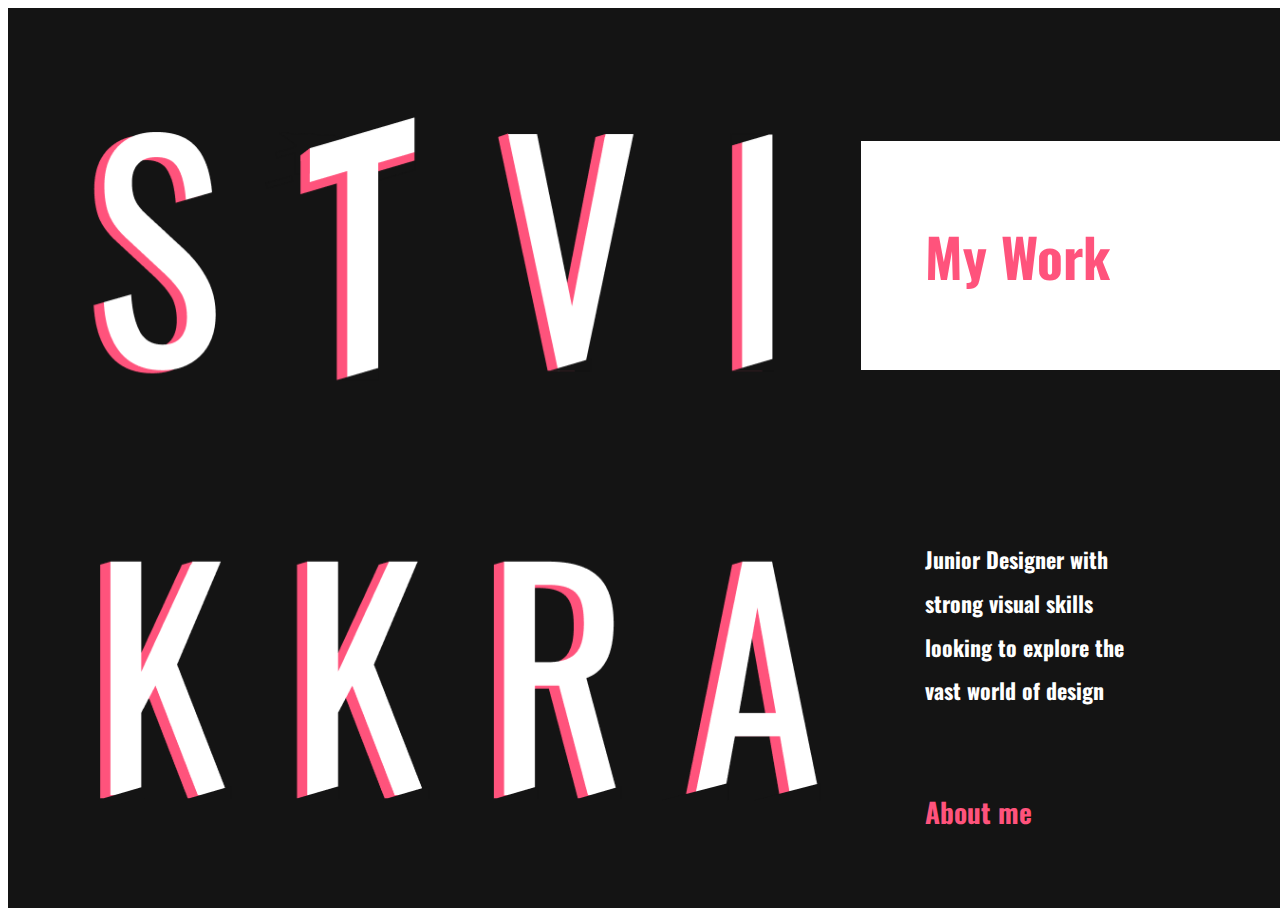
==== commit a5ecad3f: "finished large screen desktop view, needs laptop with touch" ====
--- a/index.html
+++ b/index.html
@@ -5,7 +5,6 @@
     <meta name="viewport" content="width=device-width, initial-scale=1.0">
     <link rel="stylesheet" type="text/css" href="reset.css">
     <link rel="stylesheet" type="text/css" href="style.css">
-    <link rel="stylesheet" type="text/css" href="laptop.css">
     <link rel="stylesheet" type="text/css" href="tablet_mobile.css">
     <link rel="stylesheet" type="text/css" href="height.css">
     <link rel="stylesheet" type="text/css" href="mobile.css">
@@ -23,7 +22,7 @@
 
 
         <div class="mywork">
-          <a href="casestudies.html" target="_blank">
+          <a href="casestudies.html" target="_blank" class="reset">
             <h1 id="pinkh1"> My Work </h1>
           </a>
         </div>
--- a/style.css
+++ b/style.css
@@ -9,7 +9,9 @@
   box-sizing: border-box;
 }
 
-
+*, *::after, *::before {
+  box-sizing: border-box;
+}
 
 /* unvisited link */
 a:link {
@@ -146,6 +148,16 @@
 }
 
 .viewport_title{
+  display: flex;
+  align-items: flex-start;
+  flex-direction: column;
+  justify-content: center;
+  width: 100vw;
+  height: 30vh;
+  background-color: #F4F4F4;
+}
+
+.viewport_title_text{
   display: flex;
   align-items: flex-start;
   flex-direction: column;
@@ -360,7 +372,7 @@
   background-color: #141414;
   display: grid;
   grid-template-columns: repeat(12, 1fr);
-  grid-template-rows: repeat(10, 10vh);
+  grid-template-rows: repeat(50, 5vh);
   width: 100vw;
   height: 100vh;
 }
@@ -368,7 +380,11 @@
 #pinkh1 {
   color: #FF537C;
   font-family: 'Oswald', sans-serif;
-  padding-left: 15%;
+  padding-left: 18%;
+  width: 100%;
+}
+
+.reset{
   width: 100%;
 }
 
@@ -380,8 +396,8 @@
 .hero {
   grid-column-start: 1;
   grid-column-end: 8;
-  grid-row-start: 1;
-  grid-row-end: 11;
+  grid-row-start: 3;
+  grid-row-end: 19;
   display: flex;
 
 }
@@ -396,13 +412,14 @@
 .mywork{
   grid-column-start: 9;
   grid-column-end: 14;
-  grid-row-start: 1;
-  grid-row-end: 5;
+  grid-row-start: 3;
+  grid-row-end: 10;
   margin-bottom: 10%;
   margin-top: 10%;
   background-color: white;
   width: 100%;
   display: flex;
+  justify-content: flex-start;
   align-items: center;
 }
 
@@ -417,18 +434,18 @@
 .aboutdescribe{
   grid-column-start: 9;
   grid-column-end: 13;
-  grid-row-start: 6;
-  grid-row-end: 9;
-  display: flex;
-  padding-top: 5%;
+  grid-row-start: 10;
+  grid-row-end: 14;
+  display: flex;
+  padding-top: 13%;
 }
 
 .aboutme{
   grid-column-start: 9;
   grid-column-end: 13;
-  grid-row-start: 10;
-  grid-row-end: 11;
-  margin-bottom: 5%;
+  grid-row-start: 17;
+  grid-row-end: 18;
+  padding-top: 8%;
 }
 
 .aboutme:hover #about_title{
@@ -453,8 +470,8 @@
 .case_study_title_wrap {
   grid-column-start: 1;
   grid-column-end: span 13;
-  grid-row-start: 4;
-  grid-row-end: 5;
+  grid-row-start: 5;
+  grid-row-end: 6;
   display: grid;
   grid-template-columns: 1fr 1fr 1fr;
   grid-template-rows: 1fr;
@@ -708,13 +725,18 @@
 }
 
 .img_contain{
-  width: 31%;
+  width: 64%;
   height: 100%;
   display: flex;
   flex-direction: column;
   justify-content: center;
   align-items: center;
 
+}
+
+#elysium_img_contain{
+  width: 40%;
+  padding-left: 15%;
 }
 
 #elysium{
@@ -725,8 +747,9 @@
 
 #jacket{
   align-self: center;
+  padding-top: 10%;
   padding-bottom: 5%;
-  width: 100%;
+  width: 55%;
 }
 
 #ducks{
@@ -742,6 +765,7 @@
   align-items: center;
   justify-content: space-between;
 }
+
 
 /* Nourish */
 
@@ -949,6 +973,7 @@
   color: white;
   font-weight: 600;
   padding: 0;
+  padding-top: 5%;
   margin: 0;
   grid-column: 3 / 9;
   grid-row: 1 / 2;
@@ -1076,7 +1101,7 @@
 	}
 
 .slide_container #nav_slide{
-	width: 100%;
+	width: 500px;
   bottom: 5%;
 	height: 11px;
 	position: absolute;
@@ -1341,6 +1366,7 @@
   font-size: 12.8px;
   padding-left: 3%;
   margin-right: 3%;
+  width: 100%;
 }
 
 #story1{
@@ -1400,6 +1426,11 @@
   background-color: #D67D7D;
 }
 
+#strikethrough_text{
+  text-decoration: line-through;
+  text-decoration-color: #D67D7D;
+}
+
 .story_caption{
   grid-column: 14 / 23;
   grid-row: 22 / 23;
@@ -1457,6 +1488,11 @@
   justify-content: space-around;
 }
 
+#wiretext{
+  grid-row: 2 / 5;
+  padding-top: 10%;
+}
+
 /* Branding */
 
 #branding_nav{
@@ -1526,6 +1562,10 @@
 }
 
 /* User Testing */
+
+#test_title{
+  padding-top: 5%;
+}
 
 .title_feedback{
   grid-column: 2 / 10;
--- a/tablet_mobile.css
+++ b/tablet_mobile.css
@@ -21,8 +21,6 @@
   h3{
     font-family: 'Oswald', sans-serif;
     font-size: 21.88px;
-    padding-left: 20%;
-    margin-right: 10%;
     color: #FF537C;
   }
 
@@ -40,6 +38,7 @@
     font-family: 'Oswald', sans-serif;
     font-weight: 300;
     font-size: 21.88px;
+    line-height: 150%;
     color: #4A4A4A;
   }
 
@@ -59,6 +58,7 @@
   }
 
 
+
   /* unvisited link */
   a:link {
     color: #FF537C;
@@ -82,16 +82,18 @@
 
   .title{
     color: #4A4A4A;
-    padding: 0;
-    margin-left: 4%;
-    width: 100%;
-  }
+    margin: 0;
+    padding-left: 5%;
+    width: 100%;
+    line-height: 150%;
+  }
+
 
   /* Wrap Classes */
 
   .wrapper_master {
     background-color: white;
-    width: 100vw;
+    width: 100%;
     height: auto;
     min-height: 100%;
     display: flex;
@@ -100,7 +102,7 @@
   }
 
   .viewportcontain{
-    width: 100vw;
+    width: 100%;
     height: auto;
     display: flex;
     flex-direction: column;
@@ -118,8 +120,7 @@
   }
 
   .viewportcontain_grid{
-    width: 100vw;
-    border: 10px solid blue;
+    width: 100%;
     height: 200vh;
     display: grid;
     grid-template-columns: repeat(12, 1fr);
@@ -137,11 +138,10 @@
   .viewportcontain_min{
     background-color: #F4F4F4;
     width: 100vw;
-    height: 60%;
+    height: 65vh;
     display: grid;
-    grid-template-columns: repeat(24, 1fr);
-    grid-template-rows: repeat(30, 5vh);
-
+    grid-template-columns: repeat(12, 1fr);
+    grid-auto-rows: 50px;
   }
 
   .viewport_title{
@@ -154,7 +154,7 @@
     background-color: #F4F4F4;
   }
 
-  .viewport_title_ext{
+  .viewport_title_text{
     display: flex;
     flex-direction: column;
     align-items: center;
@@ -164,9 +164,24 @@
     background-color: #F4F4F4;
   }
 
+  .viewport_title_ext{
+    display: flex;
+    flex-direction: column;
+    align-items: center;
+    justify-content: center;
+    width: 100vw;
+    height: 50%;
+    background-color: #F4F4F4;
+  }
+
   .buffer{
-    width: 100vw;
+    width: 100%;
     height: 10vh;
+  }
+
+  .buffer_2{
+    width: 100%;
+    height: 0;
   }
 
   /* navigation styles */
@@ -310,7 +325,7 @@
     color: #E5E5E5;
     font-weight: 300;
     padding: 0;
-    margin-left: 8%;
+    padding-left: 8%;
   }
 
   .divider{
@@ -512,7 +527,7 @@
 
   .description_display {
     font-family: 'Prompt', sans-serif;
-    width: 75%;
+    width: 100%;
     font-size: 14px;
     line-height: 150%;
     margin: 0;
@@ -576,9 +591,6 @@
 
   }
 
-  #nourish_description{
-  }
-
   .find_display{
     max-width: 100%;
     max-height: 100%;
@@ -587,6 +599,8 @@
   .view_whitepink{
     width: 30%;
     height: 50px;
+    padding: 0;
+    margin: 0;
     background-color: #FFDDE5;
     display: flex;
     justify-content: center;
@@ -597,14 +611,15 @@
 
   #view_button_text{
     padding: 0;
-    margin-left: 5%;
+    margin: 0;
+    width: 100%;
     color: #FF537C;
   }
 
   /* About */
 
   #welcome {
-    width: 100vw;
+    width: 100%;
     height: 100%;
     display: flex;
     flex-direction: column;
@@ -616,6 +631,11 @@
     margin-top: 25%;
     max-width: 100%;
     height: 400px;
+  }
+
+  #elysium_img_contain{
+    width: 80%;
+    padding-left: 0;
   }
 
   #mynameis{
@@ -721,6 +741,7 @@
     width: 75%;
     padding: 0;
     margin: 0;
+    line-height: 150%;
     align-self: center;
   }
 
@@ -748,6 +769,8 @@
     width: 289.14px;
     height: 343.84px;
     margin-top: 5%;
+    padding: 0;
+    border: 5px solid blue;
   }
 
   #earlycreative{
@@ -795,6 +818,10 @@
 
   /* Nourish */
 
+  #prototype_nav{
+    height: 170vh;
+  }
+
   a.nourish_link:link{
     color: white;
   }
@@ -808,8 +835,9 @@
   }
 
   #nourish_front_title{
+    max-width: 100%;
     justify-self: center;
-    grid-column: 3 / 25;
+    grid-column: 2 / 25;
     grid-row: 4 / 5;
   }
 
@@ -822,27 +850,49 @@
   .nourish_text{
     justify-self: center;
     grid-column: 2 / 12;
-    grid-row: 28 / 30;
+    grid-row: 26 / 30;
+  }
+
+  .nourish_cta_text{
+    color: #398A6A;
+    margin: 0;
+    padding: 0;
   }
 
   .nourish_cta{
+    overflow: hidden;
+    box-shadow: 0 4px 8px 0 rgba(0, 0, 0, 0.2), 0 6px 20px 0 rgba(0, 0, 0, 0.19);
     display: flex;
     align-items: center;
     justify-content: center;
     border-radius: 10px;
-    background-color: #398A6A;
-    grid-row: 26 / 27;
-    grid-column: 3 / 11;
-  }
-
-  .nourish_cta_text{
-    color: white;
-    margin: 0;
-    padding: 0;
-  }
+    background-color: #C9FFDD;
+    grid-row: 24 / 25;
+    grid-column: 2 / 12;
+  }
+
+  .sizer {
+    width: 100%;
+    height: 100%;
+    z-index: -1
+  }
+
+  .nourish_cta:hover{
+      background-color: #398A6A;
+      color: white;
+  }
+
+  .nourish_cta:hover .sizer h4{
+    color: white;
+  }
+
 
 
   /* Problem and Solution */
+
+  #mobile_ps{
+    height: 90vh;
+  }
 
   .psheader{
     justify-self: "center";
@@ -860,6 +910,7 @@
     color: #4A4A4A;
     align-self: center;
     font-size: 27.34px;
+    padding-bottom: 5%;
   }
 
   #pstext{
@@ -869,6 +920,10 @@
   }
 
   /* Survey Responses */
+
+  #mobile_responses{
+    height: 110vh;
+  }
 
   #allgroups{
     width: 320px;
@@ -887,24 +942,27 @@
   }
 
   #responses_1{
-    grid-column: 2 / 22;
-    grid-row: 1 / 8;
+    margin: 0;
+    padding: 0;
+    grid-column: 2 / 12;
+    grid-row: 2 / 8;
   }
 
   #responses_2{
+    margin: 0;
+    padding: 0;
     grid-column: 2 / 12;
-    grid-row: 5 / 12;
+    grid-row: 6 / 12;
   }
 
   /* Key Takeaways */
 
   #keytakeaway_master{
     width: 100vw;
-    border: 10px solid blue;
-    height: 200vh;
+    height: 162vh;
     display: grid;
     grid-template-columns: repeat(12, 1fr);
-    grid-auto-rows: 50px;
+    grid-template-rows: repeat(25, 50px);
   }
 
   #top_responses{
@@ -944,7 +1002,7 @@
   }
 
   #features_text{
-    grid-column: 2 / 23;
+    grid-column: 2 / 12;
     width: 100%;
     grid-row: 6 / 10;
     font-size: 14px;
@@ -983,9 +1041,9 @@
     grid-column: 0 / 2;
     grid-row: 6 / 7;
     align-self: center;
-    width: 50px;
+    width: 75px;
     padding-top: 25%;
-    padding-left: 70%;
+    padding-left: 15%;
   }
 
   .stat_title{
@@ -993,17 +1051,19 @@
     color: white;
     font-weight: 600;
     padding-top: 1%;
-    margin: 0;
-    grid-column: 2 / 10;
+    padding-left: 5%;
+    margin: 0;
+    grid-column: 1 / 10;
     grid-row: 1 / 3;
   }
 
   .stat_description{
     color: white;
     font-size: 11.2px;
-    padding-left: 5%;
+    padding-left: 10%;
+    padding-right: 5%;
     line-height: 150%;
-    grid-column: 3 / 10;
+    grid-column: 3 / 11;
     grid-row: 5 / 6;
   }
 
@@ -1015,7 +1075,7 @@
   #veg_img{
     grid-column: 1 / 3;
     grid-row: 7 / 8;
-    width: 50px;
+    width: 75px;
     padding-left: 30%;
     align-self: center;
   }
@@ -1054,7 +1114,7 @@
   #demo_title{
     align-self: flex-start;
     width: 100%;
-    padding-top: 3%;
+    padding-top: 5%;
   }
 
   .income_title{
@@ -1075,6 +1135,7 @@
 
   .label_lifestyle{
     color: white;
+    font-size: 11.2px
   }
 
   .left_col_demo{
@@ -1126,7 +1187,7 @@
   	}
 
   #nav_slide{
-  	width: 100%;
+  	width: 100px;
     left: 33%;
     bottom: 5%;
   	height: 11px;
@@ -1174,16 +1235,26 @@
   /* Competitive Analysis */
 
   .comp_img_contain{
-    grid-column: 13 / 18;
-    grid-row: 13 / 21;
-    display: flex;
-    flex-direction: row;
-    flex-wrap: wrap;
+    margin: 0;
+    padding: 0;
+    display: flex;
+    flex-direction: column;
+    justify-content: space-evenly;
+
+  }
+
+  #img_comp_viewport{
+    height: 50vh;
   }
 
   .comp_img{
-    padding-bottom: 10%;
+    padding: 0;
     width: 90%;
+  }
+
+  #comp_cta{
+    grid-column: 2 / 12;
+    grid-row: 12 / 13;
   }
 
   .analysis_text{
@@ -1199,18 +1270,35 @@
 
   /* Personas and Potential Users */
 
+  #mobile_persona{
+    height: 282vh;
+  }
+
+  #persona_title{
+    align-self: flex-start;
+    width: 100%;
+    padding-top: 5%;
+  }
+
+  #users_title{
+    align-self: flex-start;
+    width: 100%;
+    padding-top: 5%;
+  }
+
   .user_subtext{
-    width: 90%;
-    margin: 0;
-    padding-top: 3%;
-    padding-bottom: 3%;
+    width: 80%;
+    margin: 0;
+    padding-left: 0;
+    padding-top: 5%;
+    padding-bottom: 5%;
   }
 
 
   .left_col{
     width: 100%;
     grid-column: 3 / 23;
-    grid-row: 2 / 17;
+    grid-row: 2 / 18;
     display: flex;
     flex-direction: column;
     background-color: #F4F4F4;
@@ -1220,7 +1308,7 @@
   .center_col{
     width: 100%;
     grid-column: 3 / 23;
-    grid-row: 18 / 33;
+    grid-row: 19 / 34;
     flex-direction: column;
     display: flex;
     background-color: #F4F4F4;
@@ -1230,7 +1318,7 @@
   .right_col{
     width: 100%;
     grid-column: 3 / 23;
-    grid-row: 34 / 48;
+    grid-row: 35 / 49;
     display: flex;
     flex-direction: column;
     background-color: #F4F4F4;
@@ -1249,7 +1337,7 @@
 
   .traits{
     align-self: flex-end;
-    margin-left: 15%;
+    margin-left: 10%;
     padding-bottom: 7%;
     font-family: 'Oswald', sans-serif;
     font-size: 12.8px;
@@ -1259,6 +1347,10 @@
     text-align: right;
   }
 
+  #carrie{
+    margin-left: 6%;
+  }
+
   .user{
     width: 180px;
     height: 180px;
@@ -1274,7 +1366,7 @@
     display: flex;
     flex-direction: row;
     margin-top: 5%;
-    margin-left: 5%;
+    padding-left: 5%;
     width: 100%;
     height: 200px;
     align-items: center;
@@ -1299,44 +1391,44 @@
   }
 
   .frustrations{
-    margin-top: 15%;
+    margin-bottom: 5%;
     align-self: center;
     width: 80%;
   }
 
   /* Potential Users > Interviews */
+
+
 
   #interviews{
     width: 100vw;
-    height: 300vh;
+    height: 355vh;
     display: grid;
     grid-template-columns: repeat(24, 1fr);
     grid-auto-rows: 50px;
   }
 
   #interview_col_left{
-    grid-row: 2 / 10;
+    grid-row: 2 / 18;
+
   }
 
   #interview_col_center{
-    grid-row: 12 / 20;
+    grid-row: 19 / 36;
   }
 
   #interview_col_right{
-    grid-row: 25 / 32;
+    grid-row: 37 / 55;
   }
 
   /* User Stories */
 
   #user_stories{
-    width: 100vw;
-    display: grid;
-    grid-template-columns: repeat(24, 1fr);
-    grid-template-rows: repeat(24, 5vh);
+    height: 198vh;
   }
 
   .asauser{
-    grid-column: 3 / 12;
+    grid-column: 1 / 10;
     grid-row: 2 / 4;
     background-color: #432C30;
     display: flex;
@@ -1344,8 +1436,8 @@
   }
 
   .iwantto{
-    grid-column: 13 / 22;
-    grid-row: 2 / 4;
+    grid-column: 14 / 25;
+    grid-row: 3 / 5;
     background-color: #432C30;
     display: flex;
     align-items: center;
@@ -1394,64 +1486,63 @@
 
   #story1{
     grid-column: 2 / 24;
-    grid-row: 5 / 7;
+    grid-row: 6 / 8;
   }
 
   #story2{
     grid-column: 2 / 24;
-    grid-row: 8 / 10;
+    grid-row: 9 / 11;
   }
 
   #story3{
     grid-column: 2 / 24;
-    grid-row: 11 / 13;
+    grid-row: 12 / 14;
   }
 
   #story4{
     grid-column: 2 / 24;
-    grid-row: 14 / 16;
+    grid-row: 15 / 17;
   }
 
   #story5{
     grid-column: 2 / 24;
-    grid-row: 17 / 19;
+    grid-row: 18 / 20;
   }
 
   #story6{
     grid-column: 2 / 24;
-    grid-row: 20 / 22;
+    grid-row: 21 / 23;
   }
 
   #story7{
     grid-column: 2 / 24;
-    grid-row: 23 / 25;
+    grid-row: 24 / 26;
   }
 
   #story8{
     grid-column: 2 / 24;
-    grid-row: 26 / 28;
+    grid-row: 27 / 29;
   }
 
   #story9{
     grid-column: 2 / 24;
-    grid-row: 29 / 31;
+    grid-row: 30 / 32;
   }
 
   #story10{
     grid-column: 2 / 24;
-    grid-row: 32 / 34;
+    grid-row: 33 / 35;
   }
 
   .strikethrough{
-    position: absolute;
-    height: 2px;
-    width: 37.5%;
-    background-color: #D67D7D;
+    display: none;
   }
 
   .story_caption{
-    grid-column: 14 / 23;
-    grid-row: 22 / 23;
+    padding-top: 10%;
+    line-height: 225%;
+    grid-column: 3 / 22;
+    grid-row: 35 / 38;
   }
 
   #high{
@@ -1469,34 +1560,64 @@
 
   /* Flows / Sitemap */
 
+  #mobile_flow{
+    height: 55vh;
+  }
+
   .flow_title{
+    grid-column: 1 / 12;
+    grid-row: 1 / 5;
+    line-height: 150%;
+    padding-left: 5%;
+    padding-top: 5%;
+  }
+
+  #flow_cta{
     grid-column: 2 / 12;
-    grid-row: 2 / 5;
-  }
-
-  #flow_cta{
-    grid-column: 2 / 6;
-    grid-row: 10 / 12;
+    grid-row: 10 / 11;
   }
 
   .flowtext{
-    grid-column: 2 / 13;
-    grid-row: 4 / 9;
-    margin-top: 3%;
+    grid-column: 2 / 12;
+    grid-row: 2 / 9;
+    padding-top: 10%;
   }
 
   .flow_img{
-    align-self: center;
-    justify-self: center;
-    width: 85%;
+    align-self: flex-start;
+    width: 1200px;
+    height: 700px;
+  }
+
+  #mobile_flow_img{
+    overflow-y: scroll;
+  }
+
+  /* Wireframes */
+
+  #wireframe_cta{
+    grid-column: 2 / 12;
+    grid-row: 7 / 8;
+  }
+
+  #mobile_wireframe{
+    height: 225vh;
+  }
+
+  #mobile_wireframe_title{
+    height: 40vh;
+  }
+
+  #wireframe_title{
+    align-self: flex-start;
+    width: 100%;
+    padding-top: 5%;
+  }
+
+  .wireframe_contain{
+    display: flex;
+    width: 60%;
     height: 100%;
-  }
-
-  /* Wireframes */
-
-  .wireframe_contain{
-    display: flex;
-    width: 60%;
     flex-direction: column;
     justify-content: space-around;
   }
@@ -1504,23 +1625,40 @@
   /* Branding */
 
   #branding_nav{
-      height: 100%;
+      display: none;
+      height: 0;
+  }
+
+  #buffer_reset{
+    height: 0;
   }
 
   .brand_head{
+    display: none;
     width: 100vw;
+    height: 0;
+  }
+
+  /* Preference Test */
+
+  #mobile_pref{
+    height: 225vh;
+    display: flex;
+  }
+
+  #pref_title{
+    align-self: flex-start;
+    width: 100%;
+    padding-top: 5%;
+  }
+
+  .pref_contain{
+    align-self: center;
+    width: 80%;
     height: 100%;
-  }
-
-  /* Preference Test */
-
-  .pref_contain{
-    align-self: center;
-    width: 60%;
-    height: 80%;
-    display: flex;
-    flex-direction: column;
-    justify-content: space-between;
+    display: flex;
+    flex-direction: column;
+    justify-content: space-evenly;
   }
 
 
@@ -1531,27 +1669,35 @@
     flex-direction: column;
     align-items: center;
     height: 100%;
-    width: 60%;
-    padding: 0;
-    margin: 0;
+    width: 80%;
+    padding-top: 5%;
+    padding-bottom: 7%;
+    margin: 0;
+  }
+
+  #buffer_reset2{
+    height: 0;
   }
 
   .text_lump{
-    margin-left: 4%;
     display: flex;
     flex-direction: column;
     justify-content: center;
     height: 100%;
+    width: 100%;
   }
 
   #lump_reset{
     margin: 0;
-    padding-bottom: 3%;
+    padding-bottom: 5%;
+    padding-top: 5%;
   }
 
   #lump_reset_text{
     margin: 0;
     padding: 0;
+    width: 80%;
+    align-self: center;
   }
 
   .avatar_final{
@@ -1573,13 +1719,9 @@
   #feedback{
     display: flex;
     flex-direction: column;
-    justify-content: space-around;
-    height: 100vh;
-  }
-
-  .title_feedback{
-    grid-column: 2 / 10;
-    grid-row: 9 / 13;
+    justify-content: space-evenly;
+    align-items: center;
+    height: 125vh;
   }
 
   .first_attempt{
@@ -1590,24 +1732,56 @@
   }
 
   .title_feedback{
-    grid-column: 3 / 10;
-    grid-row: 7 / 13;
+    width: 80%;
     line-height: 300%;
     font-family: 'Prompt', sans-serif;
     font-weight: 600;
-    font-size: 20px;
+    font-size: 17.5px;
     color: #4A4A4A;
   }
 
+  #buffer_reset3{
+    height: 0;
+  }
+
   /* Home Page Attempts / Refining the Home Page */
 
+  #buffer_reset4{
+    height: 0;
+  }
+
+  #buffer_reset5{
+    height: 0;
+  }
+
+  #buffer_reset6{
+    height: 0;
+  }
+
+  #buffer_reset7{
+    height: 0;
+  }
+
+  #mobile_attempts{
+    height: 260vh;
+    justify-content: space-evenly;
+  }
+
   .display_contain{
     display: flex;
-    width: 100%;
-    flex-direction: column;
-    justify-content: space-around;
+    flex-direction: column;
+    justify-content: space-evenly;
     width: 80%;
-    height: 300vh;
+    height: 100%;
+  }
+
+  #mobile_refine{
+    height: 345vh;
+    justify-content: space-evenly;
+  }
+
+  #refine_title{
+    padding-top: 5%;
   }
 
 
@@ -1618,12 +1792,14 @@
   }
 
   .top_row{
-    width: 80%;
-    align-self: center;
-    display: flex;
-    justify-content: flex-start;
-    align-items: flex-end;
+    width: 100%;
+    align-self: center;
+    display: flex;
+    flex-direction: row-reverse;
+    justify-content: flex-end;
+    align-items: center;
     align-content: center;
+    padding-top: 5%;
   }
 
   .conclusion_body{
@@ -1634,14 +1810,21 @@
   }
 
   .conclusion_title{
-    margin-left: 5%;
-
+    padding-left: 5%;
+    padding-right: 10%;
+    margin: 0;
+
+  }
+
+  .flag{
+    width: 25%;
   }
 
   .conclusion_text{
-    width: 60%;
+    width: 80%;
     align-self: center;
     padding-top: 5%;
+    padding-bottom: 5%;
   }
 
 }
--- a/height.css
+++ b/height.css
@@ -3,48 +3,2115 @@
 @media screen and (min-height: 850px) {
 
   @media screen and (min-width: 991px){
+
+    .viewportcontain{
+      height: 70vh;
+    }
+
+    #index {
+      background-color: #141414;
+      display: grid;
+      grid-template-columns: repeat(12, 1fr);
+      grid-template-rows: repeat(50, 5vh);
+      width: 100vw;
+      height: 100vh;
+    }
+
+    #pinkh1 {
+      color: #FF537C;
+      font-family: 'Oswald', sans-serif;
+      padding-left: 15%;
+      width: 100%;
+    }
+
+    .reset{
+      width: 100%;
+    }
+
+    #introstatement{
+      margin-top: 15%;
+      color: white;
+    }
+
+    .hero {
+      grid-column-start: 1;
+      grid-column-end: 8;
+      grid-row-start: 3;
+      grid-row-end: 19;
+      display: flex;
+
+    }
 
     .heroimage{
       max-width: 100%;
-      max-height: 90%;
+      max-height: 100%;
       margin-left: 10%;
     }
 
-    .hero {
-      display: flex;
-      align-items: center;
-    }
 
     .mywork{
       grid-column-start: 9;
       grid-column-end: 14;
-      grid-row-start: 2;
-      grid-row-end: 5;
+      grid-row-start: 3;
+      grid-row-end: 10;
       margin-bottom: 10%;
-      margin-top: 20%;
+      margin-top: 10%;
       background-color: white;
       width: 100%;
       display: flex;
+      justify-content: flex-start;
       align-items: center;
+    }
+
+    .mywork:hover{
+        background-color: #FF537C;
+    }
+
+    .mywork:hover #pinkh1{
+      color: white;
+    }
+
+    .aboutdescribe{
+      grid-column-start: 9;
+      grid-column-end: 12;
+      grid-row-start: 11;
+      grid-row-end: 12;
+      display: flex;
+      padding-top: 10%;
     }
 
     .aboutme{
       grid-column-start: 9;
       grid-column-end: 12;
+      grid-row-start: 17;
+      grid-row-end: 18;
+      padding-top: 11%;
+      margin: 0;
+    }
+
+    .aboutme:hover #about_title{
+      color: #C4C4C4;
+    }
+
+    #about_title{
+      padding-left: 20%;
+    }
+
+    /* About */
+
+    #welcome {
+      width: 100vw;
+      height: 100vh;
+      display: grid;
+      grid-template-columns: repeat(12, 1fr);
+      grid-template-rows: repeat(12, 1fr);
+    }
+
+    .blackandwhite {
+      max-width: 100%;
+      height: 100%;
+      grid-column-start: 2;
+      grid-column-end: 5;
+      grid-row-start: 5;
+      grid-row-end: 12;
+      align-self: flex-end;
+    }
+
+    #mynameis{
+      color: #4A4A4A;
+      line-height: 200%;
+      grid-column-start: 5;
+      grid-column-end: 8;
+      grid-row-start: 5;
+      padding-left: 10%;
+      margin: 0;
+    }
+
+    #channel{
+      color: #4A4A4A;
+      line-height: 200%;
+      grid-column-start: 9;
+      grid-column-end: 12;
+      grid-row-start: 5;
+      margin: 0;
+      padding: 0;
+
+    }
+
+    #intro_about{
+      color: #4A4A4A;
+      grid-column-start: 5;
+      grid-column-end: 8;
+      grid-row-start: 7;
+      padding-left: 10%;
+      line-height: 200%;
+    }
+
+    #contact_me{
+      color: #4A4A4A;
+      grid-column-start: 5;
+      grid-column-end: 8;
       grid-row-start: 9;
+      padding-left: 10%;
+      line-height: 200%;
+    }
+
+
+    #hobbies{
+      color: #4A4A4A;
+      grid-column-start: 9;
+      grid-column-end: 12;
+      grid-row-start: 7;
+      line-height: 200%;
+    }
+
+    .contacticons{
+      grid-column-start: 5;
+      grid-column-end: 8;
+      grid-row-start: 10;
+      grid-row-end: 12;
+      margin-left: 10%;
+      align-self: flex-end;
+      display: flex;
+      justify-content: space-between;
+    }
+
+    .musicicons{
+      grid-column-start: 9;
+      grid-column-end: 11;
+      grid-row-start: 8;
       grid-row-end: 10;
-      margin-top: 3%;
+      margin-bottom: 10%;
+      display: flex;
+      justify-content: space-between;
+      align-items: flex-end;
+    }
+
+    #soundcloud{
+      width: 62.33px;
+      height: 60.18px;
+    }
+
+    #bandcamp{
+      width: 66px;
+      height: 60.18px;
+    }
+
+    #evenmore{
+      color: #FF537C;
+      grid-column-start: 9;
+      grid-column-end: 12;
+      grid-row-start: 11;
+      grid-row-end: 12;
+      margin: 0;
+      padding: 0;
+      align-self: flex-end;
+    }
+
+
+    #more{
+      grid-column-start: 9;
+      grid-column-end: 11;
+      grid-row-start: 11;
+      grid-row-end: 12;
+      align-self: center;
+      padding: 0;
+      width: 35px;
+      height: 35px;
+    }
+
+    .about_p{
+      width:40%;
+      margin-left: 5%;
+    }
+
+    .h2about{
+      color: #FF537C;
+      align-self: flex-start;
+      margin-left: 4.9%;
+      padding-bottom: 3%;
+    }
+
+    .img_contain{
+      width: 31%;
+      height: 100%;
+      display: flex;
+      flex-direction: column;
+      justify-content: center;
+      align-items: center;
+
+    }
+
+    #elysium{
+      align-self: center;
+      width: 389.14px;
+      height: 443.84px;
+    }
+
+    #elysium_img_contain{
+      margin-left: 16%;
+    }
+
+    #jacket{
+      padding-bottom: 5%;
+      padding-left: 35%;
+      width: 620px;
+      height: 500px;
+      text-align: center;
+    }
+
+    #ducks{
+      align-self: center;
+      padding-bottom: 5%;
+      padding-left: 35%;
+
+    }
+
+    .creativework{
+      align-self: center;
+      width: 90%;
+      display: flex;
+      align-items: center;
+      justify-content: space-between;
+    }
+
+    .creative_img_contain{
+      text-align: center;
+    }
+
+    .img_caption{
+      padding-left: 38%;
+      margin: 0;
+    }
+
+    /* Nourish */
+
+    #nourish_front_mobile{
+      padding-top: 10%;
+    }
+
+    .viewport_title{
+      display: flex;
+      align-items: flex-start;
+      flex-direction: column;
+      justify-content: center;
+      width: 100vw;
+      height: 20vh;
+      background-color: #F4F4F4;
+    }
+
+    #mobile_responses{
+      height: 90vh;
+    }
+
+    .stat_title{
+      padding-top: 5%;
+    }
+
+    .viewport_title_ext{
+      display: flex;
+      flex-direction: column;
+      align-items: flex-start;
+      justify-content: center;
+      width: 100vw;
+      height: 50vh;
+      background-color: #F4F4F4;
+    }
+
+    #mobile_comp{
+      height: 60vh;
+    }
+
+
+    #comp_cta{
+      grid-column: 2 / 6;
+      grid-row: 10 / 12;
+    }
+
+    #info_nav{
+      height: 30vh;
+    }
+
+    #mobile_persona{
+      height: 98vh;
+    }
+
+    .left_col{
+      box-shadow: 0 4px 8px 0 rgba(0, 0, 0, 0.2), 0 6px 20px 0 rgba(0, 0, 0, 0.19);
+      grid-column: 2 / 8;
+      grid-row: 3 / 17;
+      display: flex;
+      flex-direction: column;
+      background-color: #F4F4F4;
+      border-radius: 10px;
+    }
+
+    .center_col{
+      box-shadow: 0 4px 8px 0 rgba(0, 0, 0, 0.2), 0 6px 20px 0 rgba(0, 0, 0, 0.19);
+      grid-column: 10 / 16;
+      grid-row: 3 / 17;
+      flex-direction: column;
+      display: flex;
+      background-color: #F4F4F4;
+      border-radius: 10px;
+    }
+
+    .right_col{
+      box-shadow: 0 4px 8px 0 rgba(0, 0, 0, 0.2), 0 6px 20px 0 rgba(0, 0, 0, 0.19);
+      grid-column: 18 / 24;
+      grid-row: 3 / 17;
+      display: flex;
+      flex-direction: column;
+      background-color: #F4F4F4;
+      border-radius: 10px;
+    }
+
+    .persona_detail{
+      align-self: flex-start;
+      display: flex;
+      align-items: center;
+      width: 180px;
+      height: 250px;
+      flex-direction: column;
+      flex-wrap: wrap;
+    }
+
+    .traits{
+      align-self: flex-end;
+      margin-left: 15%;
+      padding-bottom: 7%;
+      font-family: 'Oswald', sans-serif;
+      font-size: 12.8px;
+      font-weight: 300;
+      color: #4A4A4A;
+      line-height: 400%;
+      text-align: right;
+    }
+
+    .user{
+      width: 180px;
+      height: 180px;
+    }
+
+    .persona_name{
+      color: #4A4A4A;
+      padding: 0;
+      margin: 0;
+    }
+
+    .traits_contain{
+      display: flex;
+      flex-direction: row;
+      margin-top: 5%;
+      margin-left: 5%;
+      width: 100%;
+      height: 200px;
+      align-items: center;
+    }
+
+    .col_text{
+      color: #4A4A4A;
+      font-size: 12.8px;
+      line-height: 200%
+    }
+
+    .col_text_head{
+      color: #4A4A4A;
+      font-size: 16px;
+      line-height: 200%;
+      font-weight: 400;
+    }
+
+    .goals{
+      margin-top: 25%;
+      align-self: center;
+      width: 90%;
+    }
+
+    .frustrations{
+      margin-top: 15%;
+      align-self: center;
+      width: 90%;
+    }
+
+    /* Potential Users > Interviews */
+
+    #mobile_users{
+      height: 30vh;
+    }
+
+    #interviews{
+      height: 122vh;
+      grid-template-rows: repeat(25, 6.8vh);
+    }
+
+    #interview_col_left{
+      grid-row: 3 / 17;
+    }
+
+    #interview_col_center{
+      grid-row: 3 / 17;
+    }
+
+    #interview_col_right{
+      grid-row: 3 / 17;
+    }
+
+    #flow_cta{
+      grid-column: 2 / 6;
+      grid-row: 9 / 11;
+    }
+
+    #mobile_flow{
+      height: 60vh;
+    }
+
+    #mobile_flow_img{
+      height: 100vh;
+    }
+
+    #mobile_wireframe_title{
+      height: 40vh;
+    }
+
+    #wireframe_cta{
+      grid-row: 6 / 8;
+      grid-column: 2 / 7;
+    }
+
+    #branding_nav{
+      height: 100vh;
+    }
+
+    #test_title{
+      padding: 0;
+    }
+
+    #buffer_reset2{
+      height: 0;
+    }
+
+    #buffer_reset3{
+      height: 0;
+    }
+
+    .first_attempt{
+    }
+
+    #feedback{
+      height: 90vh;
+      display: flex;
+      justify-content: space-around;
+      align-items: center;
+    }
+
+  }
+}
+
+/* Laptop with touch */
+
+@media screen and (min-width: 1280px){
+
+  @media screen and (min-height: 950px){
+
+    #index {
+      background-color: #141414;
+      display: grid;
+      grid-template-columns: repeat(12, 1fr);
+      grid-template-rows: repeat(50, 5vh);
+      width: 100vw;
+      height: 100vh;
+    }
+
+    #pinkh1 {
+      color: #FF537C;
+      font-family: 'Oswald', sans-serif;
+      padding-left: 19%;
+      width: 100%;
+    }
+
+    .reset{
+      width: 100%;
+    }
+
+    #introstatement{
+      margin-top: 15%;
+      color: white;
+    }
+
+    .hero {
+      grid-column-start: 1;
+      grid-column-end: 8;
+      grid-row-start: 4;
+      grid-row-end: 18;
+      display: flex;
+
+    }
+
+    .heroimage{
+      max-width: 100%;
+      max-height: 100%;
+      margin-left: 10%;
+    }
+
+
+    .mywork{
+      grid-column-start: 9;
+      grid-column-end: 14;
+      grid-row-start: 4;
+      grid-row-end: 10;
+      margin-bottom: 10%;
+      margin-top: 10%;
+      background-color: white;
+      width: 100%;
+      display: flex;
+      justify-content: flex-start;
+      align-items: center;
+    }
+
+    .mywork:hover{
+        background-color: #FF537C;
+    }
+
+    .mywork:hover #pinkh1{
+      color: white;
     }
 
     .aboutdescribe{
       grid-column-start: 9;
-      grid-column-end: 12;
-      grid-row-start: 6;
-      grid-row-end: 9;
-      display: flex;
-      align-items: flex-start;
-      margin-top: 10%;
+      grid-column-end: 13;
+      grid-row-start: 10;
+      grid-row-end: 12;
+      display: flex;
+      padding-top: 16%;
+    }
+
+    .aboutme{
+      grid-column-start: 9;
+      grid-column-end: 13;
+      grid-row-start: 16;
+      grid-row-end: 18;
+      padding-top: 12%;
+      margin: 0;
+    }
+
+    .blackandwhite{
+      padding-right: 10%;
+    }
+
+    .aboutme:hover #about_title{
+      color: #C4C4C4;
+    }
+
+    #about_title{
+      padding-left: 20%;
+    }
+
+    #mynameis{
+      color: #4A4A4A;
+      line-height: 200%;
+      grid-column-start: 5;
+      grid-column-end: 8;
+      grid-row-start: 5;
+      padding-left: 15%;
+      margin: 0;
+    }
+
+    #intro_about{
+      color: #4A4A4A;
+      grid-column-start: 5;
+      grid-column-end: 8;
+      grid-row-start: 7;
+      padding-left: 15%;
+      line-height: 200%;
+    }
+
+    #contact_me{
+      color: #4A4A4A;
+      grid-column-start: 5;
+      grid-column-end: 8;
+      grid-row-start: 9;
+      padding-left: 15%;
+      line-height: 200%;
+    }
+
+    .contacticons{
+      grid-column-start: 5;
+      grid-column-end: 8;
+      grid-row-start: 10;
+      grid-row-end: 12;
+      margin-left: 15%;
+      align-self: flex-end;
+      display: flex;
+      justify-content: space-between;
     }
 
   }
 }
+
+/* (iphone 6,7, 8 Plus) */
+
+@media screen and (max-width: 416px) and (max-height: 738px) {
+
+  #prototype_nav{
+    height: 180vh;
+  }
+
+  .nourish_cta{
+    grid-row: 25 / 26;
+  }
+
+  .nourish_text{
+    grid-row: 27 / 29;
+  }
+
+  #mobile_ps{
+    height: 90vh;
+  }
+
+  #mobile_responses{
+    height: 135vh;
+  }
+
+  #responses_2{
+    grid-row: 7 / 8;
+  }
+
+  #allgroups{
+    grid-row: 21 / 22;
+  }
+
+  #survey_groups{
+    grid-row: 12 / 14;
+  }
+
+  #mobile_persona{
+    height: 305vh;
+  }
+
+  .left_col{
+    width: 100%;
+    grid-column: 3 / 23;
+    grid-row: 2 / 19;
+    display: flex;
+    flex-direction: column;
+    background-color: #F4F4F4;
+    border-radius: 10px;
+  }
+
+  .center_col{
+    width: 100%;
+    grid-column: 3 / 23;
+    grid-row: 20 / 35;
+    flex-direction: column;
+    display: flex;
+    background-color: #F4F4F4;
+    border-radius: 10px;
+  }
+
+  .right_col{
+    width: 100%;
+    grid-column: 3 / 23;
+    grid-row: 36 / 50;
+    display: flex;
+    flex-direction: column;
+    background-color: #F4F4F4;
+    border-radius: 10px;
+  }
+
+  .goals{
+    margin-top: 15%;
+    align-self: center;
+    width: 80%;
+  }
+
+  #goals_carrie{
+  }
+
+  #goals_chelsea{
+
+  }
+
+  #grace{
+    margin-top: 25%;
+  }
+
+  .traits_contain{
+    padding: 0;
+  }
+
+  #interviews{
+    height: 375vh;
+    grid-template-rows: repeat(100, 50px);
+  }
+
+  #interview_col_left{
+    grid-row: 2 / 19;
+
+  }
+
+  #interview_col_center{
+    grid-row: 20 / 37;
+  }
+
+  #interview_col_right{
+    grid-row: 38 / 55;
+  }
+
+  #user_stories{
+    width: 100vw;
+    height: 245vh;
+    display: grid;
+    grid-template-columns: repeat(24, 1fr);
+    grid-template-rows: repeat(50, 50px);
+  }
+
+  .asauser{
+    grid-column: 1 / 10;
+    grid-row: 2 / 3;
+    background-color: #432C30;
+    display: flex;
+    align-items: center;
+  }
+
+  .iwantto{
+    grid-column: 14 / 25;
+    grid-row: 3 / 4;
+    background-color: #432C30;
+    display: flex;
+    align-items: center;
+  }
+
+  .display_text{
+    padding-left: 5%;
+    margin: 0;
+    width: 100%;
+    font-family: 'Prompt', sans-serif;
+    font-style: italic;
+    color: white;
+  }
+
+  .story{
+    display: flex;
+    align-items: center;
+    width: 100%;
+    justify-content: space-between;
+    background-color: #FDF0D5;
+    border-radius: 10px;
+  }
+
+  .priority{
+    flex: 0 0 100%;
+    display: flex;
+    flex-basis: 30%;
+    align-items: center;
+    justify-content: center;
+    height: 100%;
+    border-radius: 0 10px 10px 0;
+  }
+
+
+  .priority_text{
+    font-size: 16px;
+    font-weight: 600;
+    color: white;
+  }
+
+  .story_text{
+    font-size: 12.8px;
+    padding-left: 3%;
+    margin-right: 3%;
+  }
+
+  #story1{
+    grid-column: 2 / 24;
+    grid-row: 5 / 7;
+  }
+
+  #story2{
+    grid-column: 2 / 24;
+    grid-row: 8 / 10;
+  }
+
+  #story3{
+    grid-column: 2 / 24;
+    grid-row: 11 / 13;
+  }
+
+  #story4{
+    grid-column: 2 / 24;
+    grid-row: 14 / 16;
+  }
+
+  #story5{
+    grid-column: 2 / 24;
+    grid-row: 17 / 19;
+  }
+
+  #story6{
+    grid-column: 2 / 24;
+    grid-row: 20 / 22;
+  }
+
+  #story7{
+    grid-column: 2 / 24;
+    grid-row: 23 / 25;
+  }
+
+  #story8{
+    grid-column: 2 / 24;
+    grid-row: 26 / 28;
+  }
+
+  #story9{
+    grid-column: 2 / 24;
+    grid-row: 29 / 31;
+  }
+
+  #story10{
+    grid-column: 2 / 24;
+    grid-row: 32 / 34;
+  }
+
+  .strikethrough{
+    position: absolute;
+    height: 2px;
+    width: 87%;
+    background-color: #D67D7D;
+  }
+
+  .story_caption{
+    padding-top: 10%;
+    line-height: 225%;
+    grid-column: 3 / 23;
+    grid-row: 34 / 38;
+  }
+
+  #high{
+    background-color: #398A6A;
+  }
+
+  #medium{
+    background-color: #603F45;
+  }
+
+  #low{
+    background-color: #6D7178;
+  }
+
+  #mobile_flow{
+    grid-template-rows: repeat(50, 25px);
+    height: 62vh;
+  }
+
+  #flow_desc{
+    padding-top: 20%;
+  }
+
+  #flow_cta{
+    grid-row: 16 / 18;
+  }
+
+  #flow_img{
+    height: 736px;
+  }
+
+  #mobile_wireframe{
+    height: 250vh;
+  }
+
+  #mobile_wireframe_title{
+    background-color: #F4F4F4;
+    width: 100vw;
+    height: 42vh;
+    display: grid;
+    grid-template-columns: repeat(12, 1fr);
+    grid-template-rows: repeat(50, 25px);
+  }
+
+  #wireframe_cta{
+    grid-column: 2 / 12;
+    grid-row: 10 / 12;
+  }
+
+  #wiretext{
+    grid-row: 2 / 5;
+    padding-top: 15%;
+  }
+
+  #mobile_pref{
+    height: 240vh;
+    display: flex;
+  }
+
+  .example{
+    align-self: center;
+    width: 80%;
+  }
+
+}
+
+
+/* (iphone 6, 7, 8) */
+
+@media screen and (max-height: 667px) {
+
+  #prototype_nav{
+    height: 200vh;
+  }
+
+  .nourish_cta{
+    grid-row: 26 / 27;
+  }
+
+  .nourish_text{
+    grid-row: 28 / 29;
+  }
+
+  #mobile_ps{
+    height: 110vh;
+  }
+
+  #mobile_responses{
+    height: 135vh;
+  }
+
+  #responses_2{
+    grid-row: 7 / 8;
+  }
+
+  #allgroups{
+    grid-row: 21 / 22;
+  }
+
+  #survey_groups{
+    grid-row: 12 / 14;
+  }
+
+  #keytakeaway_master{
+    height: 177vh;
+  }
+
+  #mobile_comp{
+    height: 84vh;
+    grid-template-rows: repeat(50, 25px);
+  }
+
+  #comp_text{
+    grid-row: 3 / 5;
+  }
+
+  #comp_cta{
+    grid-row: 20 / 22;
+  }
+
+  #mobile_persona{
+    height: 345vh;
+  }
+
+  .left_col{
+    width: 100%;
+    grid-column: 3 / 23;
+    grid-row: 2 / 22;
+    display: flex;
+    flex-direction: column;
+    background-color: #F4F4F4;
+    border-radius: 10px;
+  }
+
+  .center_col{
+    width: 100%;
+    grid-column: 3 / 23;
+    grid-row: 23 / 38;
+    flex-direction: column;
+    display: flex;
+    background-color: #F4F4F4;
+    border-radius: 10px;
+  }
+
+  .right_col{
+    width: 100%;
+    grid-column: 3 / 23;
+    grid-row: 39 / 53;
+    display: flex;
+    flex-direction: column;
+    background-color: #F4F4F4;
+    border-radius: 10px;
+  }
+
+  .goals{
+    margin-top: 15%;
+    align-self: center;
+    width: 80%;
+  }
+
+  #goals_carrie{
+
+  }
+
+  #goals_chelsea{
+
+  }
+
+  #grace{
+    margin-top: 25%;
+  }
+
+  .traits_contain{
+    padding: 0;
+  }
+
+  #interviews{
+    height: 415vh;
+    grid-template-rows: repeat(100, 50px);
+  }
+
+  #interview_col_left{
+    grid-row: 2 / 19;
+
+  }
+
+  #interview_col_center{
+    grid-row: 20 / 37;
+  }
+
+  #interview_col_right{
+    grid-row: 38 / 55;
+  }
+
+  #user_stories{
+    width: 100vw;
+    height: 270vh;
+    display: grid;
+    grid-template-columns: repeat(24, 1fr);
+    grid-template-rows: repeat(50, 50px);
+  }
+
+  .asauser{
+    grid-column: 1 / 10;
+    grid-row: 2 / 3;
+    background-color: #432C30;
+    display: flex;
+    align-items: center;
+  }
+
+  .iwantto{
+    grid-column: 14 / 25;
+    grid-row: 3 / 4;
+    background-color: #432C30;
+    display: flex;
+    align-items: center;
+  }
+
+  .display_text{
+    padding-left: 5%;
+    margin: 0;
+    width: 100%;
+    font-family: 'Prompt', sans-serif;
+    font-style: italic;
+    color: white;
+  }
+
+  .story{
+    display: flex;
+    align-items: center;
+    width: 100%;
+    justify-content: space-between;
+    background-color: #FDF0D5;
+    border-radius: 10px;
+  }
+
+  .priority{
+    flex: 0 0 100%;
+    display: flex;
+    flex-basis: 30%;
+    align-items: center;
+    justify-content: center;
+    height: 100%;
+    border-radius: 0 10px 10px 0;
+  }
+
+
+  .priority_text{
+    font-size: 16px;
+    font-weight: 600;
+    color: white;
+  }
+
+  .story_text{
+    font-size: 12.8px;
+    padding-left: 3%;
+    margin-right: 3%;
+  }
+
+  #story1{
+    grid-column: 2 / 24;
+    grid-row: 5 / 7;
+  }
+
+  #story2{
+    grid-column: 2 / 24;
+    grid-row: 8 / 10;
+  }
+
+  #story3{
+    grid-column: 2 / 24;
+    grid-row: 11 / 13;
+  }
+
+  #story4{
+    grid-column: 2 / 24;
+    grid-row: 14 / 16;
+  }
+
+  #story5{
+    grid-column: 2 / 24;
+    grid-row: 17 / 19;
+  }
+
+  #story6{
+    grid-column: 2 / 24;
+    grid-row: 20 / 22;
+  }
+
+  #story7{
+    grid-column: 2 / 24;
+    grid-row: 23 / 25;
+  }
+
+  #story8{
+    grid-column: 2 / 24;
+    grid-row: 26 / 28;
+  }
+
+  #story9{
+    grid-column: 2 / 24;
+    grid-row: 29 / 31;
+  }
+
+  #story10{
+    grid-column: 2 / 24;
+    grid-row: 32 / 34;
+  }
+
+  .strikethrough{
+    position: absolute;
+    height: 2px;
+    width: 87%;
+    background-color: #D67D7D;
+  }
+
+  .story_caption{
+    padding-top: 10%;
+    line-height: 225%;
+    grid-column: 3 / 23;
+    grid-row: 34 / 38;
+  }
+
+  #high{
+    background-color: #398A6A;
+  }
+
+  #medium{
+    background-color: #603F45;
+  }
+
+  #low{
+    background-color: #6D7178;
+  }
+
+  #mobile_flow{
+    grid-template-rows: repeat(50, 25px);
+    height: 68vh;
+  }
+
+  #flow_desc{
+    padding-top: 20%;
+  }
+
+  #flow_cta{
+    grid-row: 16 / 18;
+  }
+
+  #flow_img{
+    height: 667px;
+  }
+
+  #mobile_wireframe{
+    height: 275vh;
+  }
+
+  #mobile_wireframe_title{
+    background-color: #F4F4F4;
+    width: 100vw;
+    height: 50vh;
+    display: grid;
+    grid-template-columns: repeat(12, 1fr);
+    grid-template-rows: repeat(50, 25px);
+  }
+
+  #wireframe_cta{
+    grid-column: 2 / 12;
+    grid-row: 11 / 13;
+  }
+
+  #wiretext{
+    grid-row: 2 / 5;
+    padding-top: 15%;
+  }
+
+  #mobile_pref{
+    height: 275vh;
+    display: flex;
+  }
+
+  .example{
+    align-self: center;
+    width: 80%;
+  }
+
+  #feedback{
+    display: flex;
+    flex-direction: column;
+    justify-content: space-evenly;
+    align-items: center;
+    height: 145vh;
+  }
+
+  .title_feedback{
+    width: 80%;
+    line-height: 300%;
+    font-family: 'Prompt', sans-serif;
+    font-weight: 600;
+    font-size: 17.5px;
+    color: #4A4A4A;
+  }
+
+  #mobile_attempts{
+    height: 320vh;
+    justify-content: space-evenly;
+  }
+
+  #mobile_refine{
+    height: 412vh;
+  }
+
+}
+
+/* Short mobile view, short width (Galaxy S5, Moto G4) */
+
+@media screen and (max-height: 640px) {
+
+    #prototype_nav{
+      height: 210vh;
+    }
+
+    .nourish_cta{
+      grid-row: 26 / 27;
+    }
+
+    .nourish_text{
+      grid-row: 28 / 29;
+    }
+
+    #mobile_ps{
+      height: 125vh;
+    }
+
+    #mobile_responses{
+      height: 135vh;
+    }
+
+    #responses_2{
+      grid-row: 7 / 8;
+    }
+
+    #allgroups{
+      grid-row: 21 / 22;
+    }
+
+    #survey_groups{
+      grid-row: 12 / 14;
+    }
+
+    #keytakeaway_master{
+      height: 188vh;
+    }
+
+    #mobile_comp{
+      height: 87vh;
+      grid-template-rows: repeat(50, 25px);
+    }
+
+    #comp_text{
+      grid-row: 3 / 5;
+    }
+
+    #comp_cta{
+      grid-row: 20 / 22;
+    }
+
+      #mobile_persona{
+        height: 355vh;
+      }
+
+      .left_col{
+        width: 100%;
+        grid-column: 3 / 23;
+        grid-row: 2 / 22;
+        display: flex;
+        flex-direction: column;
+        background-color: #F4F4F4;
+        border-radius: 10px;
+      }
+
+      .center_col{
+        width: 100%;
+        grid-column: 3 / 23;
+        grid-row: 23 / 38;
+        flex-direction: column;
+        display: flex;
+        background-color: #F4F4F4;
+        border-radius: 10px;
+      }
+
+      .right_col{
+        width: 100%;
+        grid-column: 3 / 23;
+        grid-row: 39 / 53;
+        display: flex;
+        flex-direction: column;
+        background-color: #F4F4F4;
+        border-radius: 10px;
+      }
+
+      .goals{
+        margin-top: 20%;
+        align-self: center;
+        width: 80%;
+      }
+
+      #goals_carrie{
+
+      }
+
+      #goals_chelsea{
+        margin-top: 25%;
+      }
+
+      #grace{
+        margin-top: 25%;
+      }
+
+      .traits_contain{
+        padding: 0;
+      }
+
+      #interviews{
+        height: 453vh;
+        grid-template-rows: repeat(100, 50px);
+      }
+
+      #interview_col_left{
+        grid-row: 2 / 20;
+
+      }
+
+      #interview_col_center{
+        grid-row: 21 / 39;
+      }
+
+      #interview_col_right{
+        grid-row: 40 / 58;
+      }
+
+      #user_stories{
+        width: 100vw;
+        height: 280vh;
+        display: grid;
+        grid-template-columns: repeat(24, 1fr);
+        grid-template-rows: repeat(50, 50px);
+      }
+
+      .asauser{
+        grid-column: 1 / 10;
+        grid-row: 2 / 3;
+        background-color: #432C30;
+        display: flex;
+        align-items: center;
+      }
+
+      .iwantto{
+        grid-column: 14 / 25;
+        grid-row: 3 / 4;
+        background-color: #432C30;
+        display: flex;
+        align-items: center;
+      }
+
+      .display_text{
+        padding-left: 5%;
+        margin: 0;
+        width: 100%;
+        font-family: 'Prompt', sans-serif;
+        font-style: italic;
+        color: white;
+      }
+
+      .story{
+        display: flex;
+        align-items: center;
+        width: 100%;
+        justify-content: space-between;
+        background-color: #FDF0D5;
+        border-radius: 10px;
+      }
+
+      .priority{
+        flex: 0 0 100%;
+        display: flex;
+        flex-basis: 30%;
+        align-items: center;
+        justify-content: center;
+        height: 100%;
+        border-radius: 0 10px 10px 0;
+      }
+
+
+      .priority_text{
+        font-size: 16px;
+        font-weight: 600;
+        color: white;
+      }
+
+      .story_text{
+        font-size: 12.8px;
+        padding-left: 3%;
+        margin-right: 3%;
+      }
+
+      #story1{
+        grid-column: 2 / 24;
+        grid-row: 5 / 7;
+      }
+
+      #story2{
+        grid-column: 2 / 24;
+        grid-row: 8 / 10;
+      }
+
+      #story3{
+        grid-column: 2 / 24;
+        grid-row: 11 / 13;
+      }
+
+      #story4{
+        grid-column: 2 / 24;
+        grid-row: 14 / 16;
+      }
+
+      #story5{
+        grid-column: 2 / 24;
+        grid-row: 17 / 19;
+      }
+
+      #story6{
+        grid-column: 2 / 24;
+        grid-row: 20 / 22;
+      }
+
+      #story7{
+        grid-column: 2 / 24;
+        grid-row: 23 / 25;
+      }
+
+      #story8{
+        grid-column: 2 / 24;
+        grid-row: 26 / 28;
+      }
+
+      #story9{
+        grid-column: 2 / 24;
+        grid-row: 29 / 31;
+      }
+
+      #story10{
+        grid-column: 2 / 24;
+        grid-row: 32 / 34;
+      }
+
+      .strikethrough{
+        position: absolute;
+        height: 2px;
+        width: 87%;
+        background-color: #D67D7D;
+      }
+
+      .story_caption{
+        padding-top: 10%;
+        line-height: 225%;
+        grid-column: 3 / 23;
+        grid-row: 34 / 38;
+      }
+
+      #high{
+        background-color: #398A6A;
+      }
+
+      #medium{
+        background-color: #603F45;
+      }
+
+      #low{
+        background-color: #6D7178;
+      }
+
+      #mobile_flow{
+        grid-template-rows: repeat(50, 25px);
+        height: 75vh;
+      }
+
+      #flow_desc{
+        padding-top: 20%;
+      }
+
+      #flow_cta{
+        grid-row: 17 / 19;
+      }
+
+      #flow_img{
+        height: 640px;
+      }
+
+      #mobile_wireframe{
+        height: 275vh;
+      }
+
+      #mobile_wireframe_title{
+        background-color: #F4F4F4;
+        width: 100vw;
+        height: 55vh;
+        display: grid;
+        grid-template-columns: repeat(12, 1fr);
+        grid-template-rows: repeat(50, 25px);
+      }
+
+      #wireframe_cta{
+        grid-column: 2 / 12;
+        grid-row: 12 / 14;
+      }
+
+      #wiretext{
+        grid-row: 3 / 5;
+        padding-top: 15%;
+      }
+
+      #mobile_pref{
+        height: 275vh;
+        display: flex;
+      }
+
+      .example{
+        align-self: center;
+        width: 80%;
+      }
+
+      #feedback{
+        display: flex;
+        flex-direction: column;
+        justify-content: space-evenly;
+        align-items: center;
+        height: 150vh;
+      }
+
+      .title_feedback{
+        width: 80%;
+        line-height: 300%;
+        font-family: 'Prompt', sans-serif;
+        font-weight: 600;
+        font-size: 17.5px;
+        color: #4A4A4A;
+      }
+
+      #mobile_attempts{
+        height: 325vh;
+        justify-content: space-evenly;
+      }
+
+      #mobile_refine{
+        height: 425vh;
+      }
+}
+
+/* (iphone 5, SE) */
+
+@media screen and (max-height: 568px) and (max-width: 320px){
+
+
+    .title{
+      color: #4A4A4A;
+      margin: 0;
+      padding-left: 5%;
+      width: 100%;
+      line-height: 150%;
+    }
+
+    #prototype_nav{
+      height: 235vh;
+    }
+
+    .nourish_cta{
+      overflow: hidden;
+      box-shadow: 0 4px 8px 0 rgba(0, 0, 0, 0.2), 0 6px 20px 0 rgba(0, 0, 0, 0.19);
+      display: flex;
+      align-items: center;
+      justify-content: center;
+      border-radius: 10px;
+      background-color: #C9FFDD;
+      grid-row: 27 / 28;
+      grid-column: 2 / 12;
+    }
+
+    .nourish_text{
+      justify-self: center;
+      grid-column: 2 / 12;
+      grid-row: 29 / 30;
+    }
+
+    #mobile_ps{
+      height: 144vh;
+    }
+
+    #mobile_responses{
+      height: 177vh;
+      grid-template-rows: repeat(50, 50px);
+    }
+
+    #keytakeaway_master{
+      width: 100vw;
+      height: 210vh;
+      display: grid;
+      grid-template-columns: repeat(12, 1fr);
+      grid-template-rows: repeat(25, 50px);
+    }
+
+    .stat_description{
+      color: white;
+      font-size: 11.2px;
+      padding-top: 3%;
+      padding-left: 10%;
+      padding-right: 5%;
+      line-height: 150%;
+      grid-column: 3 / 12;
+      grid-row: 4 / 6;
+    }
+
+    .viewportcontain_min{
+      background-color: #F4F4F4;
+      width: 100vw;
+      height: 110vh;
+      display: grid;
+      grid-template-columns: repeat(12, 1fr);
+      grid-template-rows: repeat(25, 50px);
+    }
+
+    #mobile_flow{
+      height: 88vh;
+    }
+
+    .flow_img{
+      align-self: flex-start;
+      width: 1000px;
+      height: 568px;
+    }
+
+    #flow_desc{
+      grid-row: 2 / 5;
+    }
+
+    .flow_title{
+      grid-column: 1 / 12;
+      grid-row: 1 / 5;
+      padding-left: 5%;
+      padding-top: 5%;
+    }
+
+
+    #mobile_comp{
+      height: 120vh;
+    }
+
+    #comp_cta{
+      grid-column: 2 / 12;
+      grid-row: 25 / 27;
+    }
+
+    #flow_cta{
+      grid-column: 2 / 12;
+      grid-row: 18 / 20;
+    }
+
+    .flowtext{
+      grid-column: 2 / 12;
+      grid-row: 3 / 9;
+      padding: 0;
+    }
+
+    #comp_text{
+      grid-row: 6 / 6;
+      padding-top: 5%;
+    }
+
+    .slide_container{
+        width: 90%;
+        height: 55%;
+        position: relative;
+    	  user-select: none;
+    	}
+
+    #buffer_reset_slide{
+      height: 0;
+    }
+
+    #allgroups{
+      width: 320px;
+      grid-column: 1 / 13;
+      grid-row: 16 / 19;
+      padding: 0;
+      margin: 0 auto;
+    }
+
+    #survey_groups{
+      width: 320px;
+      grid-column: 1 / 13;
+      grid-row: 10 / 19;
+      padding: 0;
+      margin: 0 auto;
+    }
+
+    #responses_1{
+      margin: 0;
+      padding: 0;
+      grid-column: 2 / 12;
+      grid-row: 2 / 5;
+    }
+
+    #responses_2{
+      margin: 0;
+      padding: 0;
+      grid-column: 2 / 12;
+      grid-row: 6 / 12;
+    }
+
+    #mobile_persona{
+      height: 405vh;
+      grid-template-rows: repeat(50, 50px);
+    }
+
+    .user{
+      width: 140px;
+      height: 140px;
+    }
+
+    .traits_contain{
+      display: flex;
+      flex-direction: row;
+      margin-top: 0;
+      margin-left: 0;
+      padding-left: 0;
+      width: 100%;
+      height: 200px;
+      align-items: center;
+    }
+
+    .persona_detail{
+      align-self: flex-start;
+      display: flex;
+      align-items: center;
+      width: 50%;
+      padding-left: 5%;
+      height: 250px;
+      flex-direction: column;
+      flex-wrap: wrap;
+    }
+
+    .traits{
+      align-self: flex-end;
+      margin: 0;
+      padding-left: 20%;
+      padding-bottom: 16%;
+      font-family: 'Oswald', sans-serif;
+      font-size: 12.8px;
+      font-weight: 300;
+      color: #4A4A4A;
+      line-height: 400%;
+      text-align: right;
+    }
+
+    .left_col{
+      width: 100%;
+      height: 100%;
+      grid-column: 3 / 23;
+      grid-row: 2 / 16;
+      display: flex;
+      flex-direction: column;
+      justify-content: space-evenly;
+      background-color: #F4F4F4;
+      border-radius: 10px;
+    }
+
+    .center_col{
+      width: 100%;
+      grid-column: 3 / 23;
+      grid-row: 17 / 31;
+      flex-direction: column;
+      justify-content: space-evenly;
+      display: flex;
+      background-color: #F4F4F4;
+      border-radius: 10px;
+    }
+
+      .right_col{
+        margin: 0;
+        padding: 0;
+        width: 100%;
+        grid-column: 3 / 23;
+        grid-row: 32 / 46;
+        display: flex;
+        flex-direction: column;
+        justify-content: space-evenly;
+        background-color: #F4F4F4;
+        border-radius: 10px;
+      }
+
+      .goals{
+        margin-top: 5%;
+        margin-bottom: 10%;
+        align-self: center;
+        width: 80%;
+      }
+
+      .frustrations{
+        padding: 0;
+        margin: 0;
+        align-self: center;
+        width: 80%;
+      }
+
+      #interviews{
+        height: 537vh;
+        grid-template-rows: repeat(50, 50px);
+      }
+
+      #carrie{
+        margin-left: 0;
+      }
+
+      #interview_col_left{
+        grid-row: 2 / 21;
+
+      }
+
+      #interview_col_center{
+        grid-row: 22 / 41;
+      }
+
+      #interview_col_right{
+        grid-row: 42 / 61;
+      }
+
+      #user_stories{
+        width: 100vw;
+        height: 320vh;
+        display: grid;
+        grid-template-columns: repeat(24, 1fr);
+        grid-template-rows: repeat(50, 50px);
+      }
+
+      .asauser{
+        grid-column: 1 / 10;
+        grid-row: 2 / 3;
+        background-color: #432C30;
+        display: flex;
+        align-items: center;
+      }
+
+      .iwantto{
+        grid-column: 14 / 25;
+        grid-row: 3 / 4;
+        background-color: #432C30;
+        display: flex;
+        align-items: center;
+      }
+
+      .display_text{
+        padding-left: 5%;
+        margin: 0;
+        width: 100%;
+        font-family: 'Prompt', sans-serif;
+        font-style: italic;
+        color: white;
+      }
+
+      .story{
+        display: flex;
+        align-items: center;
+        width: 100%;
+        justify-content: space-between;
+        background-color: #FDF0D5;
+        border-radius: 10px;
+      }
+
+      .priority{
+        flex: 0 0 100%;
+        display: flex;
+        flex-basis: 30%;
+        align-items: center;
+        justify-content: center;
+        height: 100%;
+        border-radius: 0 10px 10px 0;
+      }
+
+
+      .priority_text{
+        font-size: 16px;
+        font-weight: 600;
+        color: white;
+      }
+
+      .story_text{
+        font-size: 12.8px;
+        padding-left: 3%;
+        margin-right: 3%;
+      }
+
+      #story1{
+        grid-column: 2 / 24;
+        grid-row: 5 / 7;
+      }
+
+      #story2{
+        grid-column: 2 / 24;
+        grid-row: 8 / 10;
+      }
+
+      #story3{
+        grid-column: 2 / 24;
+        grid-row: 11 / 13;
+      }
+
+      #story4{
+        grid-column: 2 / 24;
+        grid-row: 14 / 16;
+      }
+
+      #story5{
+        grid-column: 2 / 24;
+        grid-row: 17 / 19;
+      }
+
+      #story6{
+        grid-column: 2 / 24;
+        grid-row: 20 / 22;
+      }
+
+      #story7{
+        grid-column: 2 / 24;
+        grid-row: 23 / 25;
+      }
+
+      #story8{
+        grid-column: 2 / 24;
+        grid-row: 26 / 28;
+      }
+
+      #story9{
+        grid-column: 2 / 24;
+        grid-row: 29 / 31;
+      }
+
+      #story10{
+        grid-column: 2 / 24;
+        grid-row: 32 / 34;
+      }
+
+      .strikethrough{
+        position: absolute;
+        height: 2px;
+        width: 87%;
+        background-color: #D67D7D;
+      }
+
+      .story_caption{
+        padding-top: 10%;
+        line-height: 225%;
+        grid-column: 3 / 23;
+        grid-row: 34 / 38;
+      }
+
+      #high{
+        background-color: #398A6A;
+      }
+
+      #medium{
+        background-color: #603F45;
+      }
+
+      #low{
+        background-color: #6D7178;
+      }
+
+      #mobile_wireframe{
+        height: 310vh;
+      }
+
+      #mobile_wireframe_title{
+        height: 57vh;
+      }
+
+      #wireframe_cta{
+        grid-column: 2 / 12;
+        grid-row: 11 / 13;
+      }
+
+      #wiretext{
+        grid-row: 3 / 5;
+        padding-top: 10%;
+      }
+
+      #mobile_pref{
+        height: 325vh;
+        display: flex;
+      }
+
+      .example{
+        align-self: center;
+        width: 80%;
+      }
+
+      #feedback{
+        display: flex;
+        flex-direction: column;
+        justify-content: space-evenly;
+        align-items: center;
+        height: 150vh;
+      }
+
+      .title_feedback{
+        width: 80%;
+        line-height: 300%;
+        font-family: 'Prompt', sans-serif;
+        font-weight: 600;
+        font-size: 14px;
+        color: #4A4A4A;
+      }
+
+      #mobile_attempts{
+        height: 375vh;
+        justify-content: space-evenly;
+      }
+
+      #mobile_refine{
+        height: 500vh;
+      }
+}
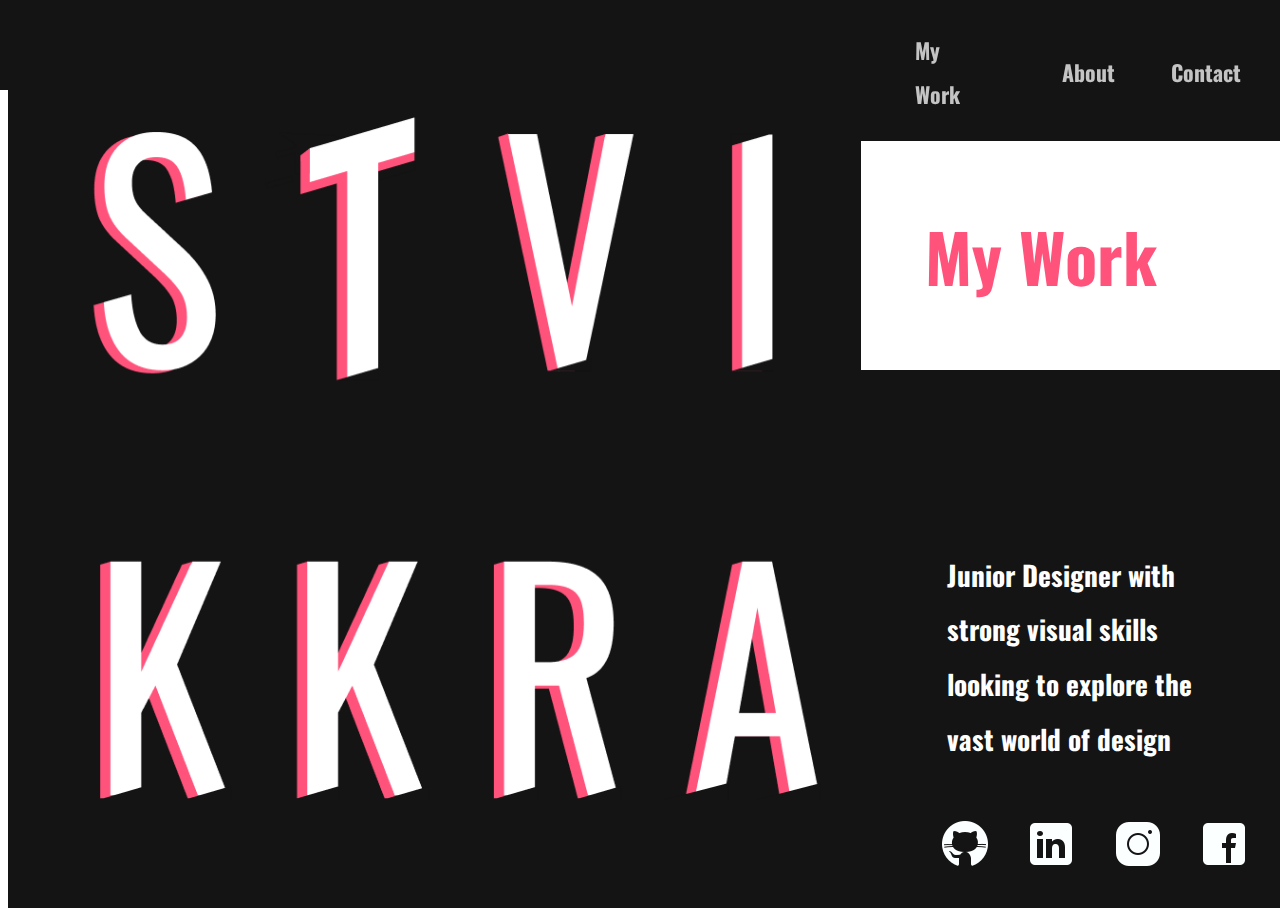
==== commit 3d53d51e: "created contact form albeit actual setup, refactored index page for desktop/widescreen" ====
--- a/index.html
+++ b/index.html
@@ -3,11 +3,8 @@
   <head>
     <meta charset="utf-8">
     <meta name="viewport" content="width=device-width, initial-scale=1.0">
-    <link rel="stylesheet" type="text/css" href="reset.css">
-    <link rel="stylesheet" type="text/css" href="style.css">
-    <link rel="stylesheet" type="text/css" href="tablet_mobile.css">
-    <link rel="stylesheet" type="text/css" href="height.css">
-    <link rel="stylesheet" type="text/css" href="mobile.css">
+    <link rel="stylesheet" type="text/css" href="styling/reset.css">
+    <link rel="stylesheet" type="text/css" href="styling/style.css">
     <link href="https://fonts.googleapis.com/css?family=Prompt:400,600&display=swap" rel="stylesheet">
     <link href="https://fonts.googleapis.com/css?family=Oswald:300,400,600&display=swap" rel="stylesheet">
     <title>STVI KKRA | Portfolio</title>
@@ -15,6 +12,21 @@
   <body>
 
     <div id="index">
+
+      <nav class="navigation">
+        <label class="mobile_nav" for="toggle">&#9776;</label>
+        <input type="checkbox" class="hamburger_menu" id="toggle">
+        <div class="menu" id="mobile_subnav">
+            <h4 class="submenu_h4"><a href="index.html" class="subnav_color" target="_blank">Home</a></h4>
+            <h4 class="submenu_h4"><a href="casestudies.html" target="_blank">Case Studies</a></h4>
+        </div>
+
+          <h4 class="main_nav" id="mywork_nav"><a href="casestudies.html" target="_blank">My Work</a></h4>
+
+          <h4 class="main_nav" id="about_nav"><a href="about.html" target="_blank">About</a></h4>
+
+          <h4 class="main_nav" id="contact_nav"><a href="contact.html" target="_blank">Contact</a></h4>
+      </nav>
 
         <div class="hero">
         <img src= "images/hero.png" alt="STVIKKRA" class="heroimage"/>
@@ -32,12 +44,14 @@
         <h4 id="introstatement">Junior Designer with strong visual skills looking to explore the vast world of design</h4>
         </div>
 
-        <div class="aboutme">
-          <a href="about.html" target="_blank">
-            <h3 id="about_title">About me </h3>
-          </a>
-        </div>
 
+
+          <footer class="index_socialmedialinks">
+            <a href="https://www.github.com/stvikkra" target="_blank"><img src="images/github.png" alt="github"/></a>
+            <a href="https://www.linkedin.com/in/stvikkra" target="_blank"><img src="images/linkedin.png" alt="linkedin"/></a>
+            <a href="https://www.instagram.com/stvikkra" target="_blank"><img src="images/instagram.png" alt="Instagram"/></a>
+            <a href="https://www.facebook.com/stvikkra" target="_blank"><img src="images/facebook.png" alt="facebook"/></a>
+        </footer>
 
 
     </div>
--- a/styling/style.css
+++ b/styling/style.css
@@ -0,0 +1,5943 @@
+/* Global */
+
+html{
+  height: 100%;
+}
+
+body {
+  height: 100%;
+  box-sizing: border-box;
+}
+
+*, *::after, *::before {
+  box-sizing: border-box;
+}
+
+/* unvisited link */
+a:link {
+  color: #C4C4C4;
+  text-decoration: none;
+}
+
+/* visited link */
+a:visited {
+  color: #C4C4C4;
+}
+
+/* mouse over link */
+a:hover {
+  color: #FF537C;
+}
+
+/* selected link */
+a:active {
+  color: #C4C4C4;
+}
+
+
+h1 {
+  font-family: 'Oswald', sans-serif;
+  font-size: 53.41px;
+  color: white;
+}
+
+h2{
+  font-family: 'Oswald', sans-serif;
+  font-size: 48.83px;
+  color: #4A4A4A;
+}
+
+h3{
+  font-family: 'Oswald', sans-serif;
+  font-size: 27.34px;
+  color: #FF537C;
+}
+
+h4 {
+  font-family: 'Oswald', sans-serif;
+  font-size: 21.88px;
+  padding-left: 20%;
+  margin-right: 10%;
+  line-height: 200%;
+  color: #4A4A4A;
+}
+
+
+h5 {
+  font-family: 'Oswald', sans-serif;
+  font-weight: 300;
+  font-size: 21.88px;
+  color: #4A4A4A;
+}
+
+h6{
+  font-family: 'Prompt', sans-serif;
+  font-style: italic;
+  font-size: 11.2px;
+  line-height: 150%;
+  color: #4A4A4A;
+}
+
+p {
+  font-family: 'Prompt', sans-serif;
+  font-size: 14px;
+  line-height: 200%;
+  color: #4A4A4A;
+}
+
+.title{
+  color: #4A4A4A;
+  padding: 0;
+  margin-left: 4%;
+}
+
+/* Wrap Classes */
+
+.wrapper_master {
+  background-color: white;
+  width: 100%;
+  height: 100%;
+  display: flex;
+  flex-direction: row;
+  flex-wrap: wrap;
+}
+
+.viewportcontain{
+  width: 100vw;
+  height: 100vh;
+  display: flex;
+  flex-direction: column;
+  align-items: flex-start;
+  justify-content: center;
+  flex-wrap: wrap;
+}
+
+.viewportcontain_demo{
+  width: 100vw;
+  height: 100vh;
+  display: flex;
+  flex-direction: row;
+  align-items: center;
+  justify-content: center;
+  flex-wrap: nowrap;
+}
+
+.viewportcontain_grid{
+  width: 100vw;
+  height: 100vh;
+  display: grid;
+  grid-template-columns: repeat(24, 1fr);
+  grid-template-rows: repeat(20, 5vh);
+}
+
+.viewportcontain_ext{
+  width: 100vw;
+  height: 135vh;
+  display: grid;
+  grid-template-columns: repeat(24, 1fr);
+  grid-template-rows: repeat(25, 5.4vh);
+}
+
+.viewportcontain_min{
+  background-color: #F4F4F4;
+  width: 100vw;
+  height: 75vh;
+  display: grid;
+  grid-template-columns: repeat(24, 1fr);
+  grid-auto-rows: 5vh;
+
+}
+
+.viewport_title{
+  display: flex;
+  align-items: flex-start;
+  flex-direction: column;
+  justify-content: center;
+  width: 100vw;
+  height: 30vh;
+  background-color: #F4F4F4;
+}
+
+.viewport_title_text{
+  display: flex;
+  align-items: flex-start;
+  flex-direction: column;
+  justify-content: center;
+  width: 100vw;
+  height: 30vh;
+  background-color: #F4F4F4;
+}
+
+.viewport_title_ext{
+  display: flex;
+  flex-direction: column;
+  align-items: flex-start;
+  justify-content: center;
+  width: 100vw;
+  height: 70vh;
+  background-color: #F4F4F4;
+}
+
+.buffer{
+  width: 100vw;
+  height: 10vh;
+}
+
+.buffer_2{
+  width: 100vw;
+  height: 20vh;
+}
+
+/* navigation styles */
+
+.navigation{
+  position: fixed;
+  z-index: 500;
+  background-color: #141414;
+  line-height: 70px;
+  top: 0;
+  left: 0;
+  right: 0;
+  width: 100vw;
+  height: 10%;
+  display: grid;
+  align-items: center;
+  grid-template-columns: repeat(24, 1fr);
+  grid-template-rows: 1fr;
+}
+
+.main_nav{
+  color: #C4C4C4;
+}
+
+#mywork_nav{
+  grid-column: 18 / 20;
+}
+
+
+#about_nav{
+    grid-column: 21 / 22;
+
+}
+
+#contact_nav{
+    grid-column: 23 / 24;
+}
+
+#header_name{
+  color: white;
+  justify-self: start;
+  padding-left: 5%;
+  margin: 0;
+  grid-column-start: 2;
+  grid-column-end: 6;
+}
+
+#mobile_nav{}
+
+/* Nav bar link */
+
+a.headlink:link{
+  color: white;
+}
+
+a.headlink:visited{
+  color: white;
+}
+
+a.headlink:hover{
+  color: #FF537C;
+}
+
+a.headlink_nourish:link{
+  color: white;
+}
+
+a.headlink_nourish:visited{
+  color: white;
+}
+
+a.headlink_nourish:hover{
+  color: #398A6A;
+}
+
+
+/* sub nav for case studies */
+
+.mobile_nav{
+  display: none;
+}
+
+.menu{
+  position: fixed;
+  background-color: #6D7178;
+  width: 80%;
+  top: 10%;
+  left: 0;
+  right: 0;
+  display: none;
+  box-shadow: 0 4px 8px 0 rgba(0, 0, 0, 0.2), 0 6px 20px 0 rgba(0, 0, 0, 0.19);
+
+}
+
+#toggle{
+  display: none;
+}
+
+label{
+  font-size: 25px;
+  color: white;
+  display: block;
+  margin-left: 40%;
+}
+
+.menu a:link{
+  color: #E5E5E5;
+}
+
+.menu a:visited{
+  color: #E5E5E5;
+}
+
+.menu a:hover{
+  color: white;
+  font-weight: 400;
+}
+
+#toggle:checked + .menu{
+  display: flex;
+  justify-content: space-evenly;
+}
+
+.submenu_h4{
+  color: #E5E5E5;
+  font-weight: 300;
+  padding: 0;
+  margin: 0;
+}
+
+.divider{
+  font-size: 25px;
+  color: #E5E5E5;
+}
+
+/* footer styles */
+
+.footer_wrap {
+    background-color: #6D7178;
+    width: 100%;
+    height: 15%;
+    display: grid;
+    grid-template-columns: repeat(24, 1fr);
+    grid-template-rows: 5vh 5vh 5vh;
+    align-items: center;
+    justify-content: space-around;
+}
+
+.name_avi{
+  grid-row: 1 / 4;
+  grid-column: 2 / 7;
+  width: 35%;
+  display: flex;
+  align-items: center;
+
+}
+
+.avi{
+  width: 80px;
+  height: 80px;
+}
+
+.name_email{
+  color: white;
+  line-height: 150%;
+  margin-left: 20%;
+}
+
+.footer_email{
+  color: white;
+
+}
+
+.socialmedialinks{
+  grid-column: 19 / 24;
+  grid-row: 1 / 5;
+  display: flex;
+  justify-content: space-between;
+}
+
+#footer_name{
+  color: white;
+  font-family: 'Prompt', sans-serif;
+  width: 100%;
+  font-size: 20px;
+  line-height: 150%;
+  margin: 0;
+  padding-top: 5%;
+  padding-left: 0%;
+  margin-bottom: 5%;
+}
+
+/* Contact */
+
+.nav_buffer{
+  height: 10%;
+  width: 100%;
+}
+
+.form_p{
+  color: white;
+}
+
+.contact_wrapper{
+  align-self: flex-end;
+  display: flex;
+  align-items: center;
+  height: 75%;
+  margin: 0 auto;
+}
+
+.contact__container {
+		display: block;
+    box-shadow: 0 4px 8px 0 rgba(0, 0, 0, 0.2), 0 6px 20px 0 rgba(0, 0, 0, 0.19);
+		border: 10px solid #6D7178;
+		border-radius: 10px;
+		margin: 0 auto;
+		padding: 0 0 10px 10px;
+		max-width: 330px;
+		background-color: #6D7178;
+
+}
+
+.contact__title {
+		display: inline-block;
+}
+
+.contact__title h2 {
+		padding: 0 10px 0 0px;
+		margin: 5px 0;
+		color: #FBFBFB;
+}
+
+.contact__form {
+		padding: 10px 10px 0 0;
+}
+
+hr {
+		width: 100%;
+		display: block;
+		margin: 5px 0;
+		height: 5px;
+		border: 0;
+		background-color: #FBFBFB;
+}
+
+input,
+textarea {
+    box-shadow: 0 4px 8px 0 rgba(0, 0, 0, 0.2), 0 6px 20px 0 rgba(0, 0, 0, 0.19);
+		width: 100%;
+		border: 5px solid #FFFFFF;
+		border-radius: 5px;
+		resize: none;
+		padding: 0 5px;
+		box-sizing: border-box;
+		font-family: 'Prompt' sans-serif;
+		font-size: 14px;
+		color: #141414;
+}
+
+textarea{
+  font-family: Prompt;
+}
+
+input[type="text"] {
+		padding: 0;
+		height: 40px;
+		width: 100%;
+}
+
+input:focus,
+textarea:focus {
+		outline: none;
+}
+
+.contact__form-input {
+		margin: 5px 0 10px 0;
+}
+
+.contact__form-textarea {
+		margin: 5px 0;
+		width: 100%;
+		height: 100px;
+}
+
+
+.form_cta {
+    box-shadow: 0 4px 8px 0 rgba(0, 0, 0, 0.2), 0 6px 20px 0 rgba(0, 0, 0, 0.19);
+		width: 100%;
+		height: 50px;
+		border: 0;
+    color: #FF537C;
+    background-color: #FFDDE5;
+		border-radius: 10px;
+		margin: 10px 0 0 0;
+    font-family: 'Oswald' sans-serif;
+		font-size: 21.88px;
+}
+
+.form_cta:hover{
+  background-color: #FF537C;
+}
+
+.form_cta:hover h3{
+  color: white;
+}
+
+
+
+/* Index */
+
+
+#index {
+  background-color: #141414;
+  display: grid;
+  grid-template-columns: repeat(12, 1fr);
+  grid-template-rows: repeat(50, 5vh);
+  width: 100vw;
+  height: 100vh;
+}
+
+.index_socialmedialinks{
+  position: fixed;
+  bottom: 3%;
+  left: 72%;
+  width: 27%;
+  display: flex;
+  justify-content: space-around;
+}
+
+#pinkh1 {
+  color: #FF537C;
+  font-family: 'Oswald', sans-serif;
+  padding-left: 18%;
+  width: 100%;
+}
+
+.reset{
+  width: 100%;
+}
+
+#introstatement{
+  margin-top: 15%;
+  color: white;
+}
+
+.hero {
+  grid-column-start: 1;
+  grid-column-end: 8;
+  grid-row-start: 3;
+  grid-row-end: 19;
+  display: flex;
+
+}
+
+.heroimage{
+  max-width: 100%;
+  max-height: 100%;
+  margin-left: 10%;
+}
+
+
+.mywork{
+  grid-column-start: 9;
+  grid-column-end: 14;
+  grid-row-start: 3;
+  grid-row-end: 10;
+  margin-bottom: 10%;
+  margin-top: 10%;
+  background-color: white;
+  width: 100%;
+  display: flex;
+  justify-content: flex-start;
+  align-items: center;
+}
+
+.mywork:hover{
+    background-color: #FF537C;
+}
+
+.mywork:hover #pinkh1{
+  color: white;
+}
+
+.aboutdescribe{
+  grid-column-start: 9;
+  grid-column-end: 13;
+  grid-row-start: 11;
+  grid-row-end: 14;
+  padding-top: 6%;
+  display: flex;
+}
+
+
+#about_title{
+  padding-left: 20%;
+}
+
+/* Case Studies */
+
+#casestudieswrap {
+  background-color: white;
+  width: 100vw;
+  height: 100%;
+  display: grid;
+  grid-template-columns: repeat(12, 1fr);
+  grid-template-rows: repeat(20, 5vh);
+}
+
+.case_study_title_wrap {
+  grid-column-start: 1;
+  grid-column-end: span 13;
+  grid-row-start: 5;
+  grid-row-end: 6;
+  display: grid;
+  grid-template-columns: 1fr 1fr 1fr;
+  grid-template-rows: 1fr;
+  align-items: center;
+}
+
+#white_back {
+  grid-column: 1 / 2;
+  grid-row: 1 / 2;
+  margin-left: 10%;
+
+}
+
+#case_study_title {
+  grid-column: 2 / 3;
+  grid-row: 1 / 2;
+  color: #4A4A4A;
+  justify-self: center;
+}
+
+.description_display {
+  font-family: 'Prompt', sans-serif;
+  width: 100%;
+  font-size: 14px;
+  line-height: 150%;
+  margin: 0;
+  padding-top: 5%;
+  padding-left: 2%;
+  margin-bottom: 5%;
+}
+
+
+
+.nourishwrap_row {
+  grid-column-start: 3;
+  grid-column-end: 13;
+  margin: 0;
+  padding: 0;
+  grid-row-start: 10;
+  grid-row-end: 17;
+  display: flex;
+  flex-direction: row;
+  justify-content: flex-start;
+  align-items: center;
+}
+
+.nourish_wrap{
+  width: 35%;
+  margin: 0;
+  padding: 0;
+  display: flex;
+  flex-direction: column;
+  align-content: center;
+}
+
+.findwrap_row{
+  grid-column-start: 1;
+  grid-column-end: 11;
+  margin: 0;
+  padding: 0;
+  grid-row-start: 10;
+  grid-row-end: 17;
+  display: flex;
+  justify-content: flex-end;
+  align-items: center;
+}
+
+.find_wrap{
+  width: 35%;
+  margin: 0;
+  padding: 0;
+  display: flex;
+  flex-direction: column;
+  align-content: center;
+}
+
+
+.nourish_display{
+  box-shadow: 0 4px 8px 0 rgba(0, 0, 0, 0.2), 0 6px 20px 0 rgba(0, 0, 0, 0.19);
+  border-radius: 25px;
+  max-width: 100%;
+  max-height: 100%;
+
+}
+
+.find_display{
+  box-shadow: 0 4px 8px 0 rgba(0, 0, 0, 0.2), 0 6px 20px 0 rgba(0, 0, 0, 0.19);
+  border-radius: 25px;
+  max-width: 100%;
+  max-height: 100%;
+}
+
+
+.view_whitepink{
+  box-shadow: 0 4px 8px 0 rgba(0, 0, 0, 0.2), 0 6px 20px 0 rgba(0, 0, 0, 0.19);
+  width: 30%;
+  height: 50px;
+  color: #FF537C;
+  background-color: #FFDDE5;
+  display: flex;
+  overflow: hidden;
+  justify-content: center;
+  align-content: center;
+  align-items: center;
+  border-radius: 10px;
+}
+
+.view_whitepink:hover{
+    background-color: #FF537C;
+}
+
+.view_whitepink:hover h3{
+  color: white;
+}
+
+
+
+/* About */
+
+#welcome {
+  width: 100vw;
+  height: 100vh;
+  display: grid;
+  grid-template-columns: repeat(12, 1fr);
+  grid-template-rows: repeat(12, 1fr);
+}
+
+.blackandwhite {
+  max-width: 100%;
+  height: 100%;
+  grid-column-start: 2;
+  grid-column-end: 5;
+  grid-row-start: 5;
+  grid-row-end: 12;
+  align-self: flex-end;
+}
+
+#mynameis{
+  color: #4A4A4A;
+  line-height: 200%;
+  grid-column-start: 5;
+  grid-column-end: 8;
+  grid-row-start: 5;
+  padding-left: 10%;
+  margin: 0;
+}
+
+#channel{
+  color: #4A4A4A;
+  line-height: 200%;
+  grid-column-start: 9;
+  grid-column-end: 12;
+  grid-row-start: 5;
+  margin: 0;
+  padding: 0;
+
+}
+
+#intro_about{
+  color: #4A4A4A;
+  grid-column-start: 5;
+  grid-column-end: 8;
+  grid-row-start: 7;
+  padding-left: 10%;
+  line-height: 200%;
+}
+
+#contact_me{
+  color: #4A4A4A;
+  grid-column-start: 5;
+  grid-column-end: 8;
+  grid-row-start: 9;
+  padding-left: 10%;
+  line-height: 200%;
+}
+
+
+#hobbies{
+  color: #4A4A4A;
+  grid-column-start: 9;
+  grid-column-end: 12;
+  grid-row-start: 7;
+  line-height: 200%;
+}
+
+.contacticons{
+  grid-column-start: 5;
+  grid-column-end: 8;
+  grid-row-start: 10;
+  grid-row-end: 12;
+  margin-left: 10%;
+  align-self: flex-end;
+  display: flex;
+  justify-content: space-between;
+}
+
+.musicicons{
+  grid-column-start: 9;
+  grid-column-end: 11;
+  grid-row-start: 8;
+  grid-row-end: 10;
+  margin-bottom: 10%;
+  display: flex;
+  justify-content: space-between;
+  align-items: flex-end;
+}
+
+#soundcloud{
+  width: 62.33px;
+  height: 60.18px;
+}
+
+#bandcamp{
+  width: 66px;
+  height: 60.18px;
+}
+
+#evenmore{
+  color: #FF537C;
+  grid-column-start: 9;
+  grid-column-end: 12;
+  grid-row-start: 11;
+  grid-row-end: 12;
+  margin: 0;
+  padding: 0;
+  align-self: flex-end;
+}
+
+
+#more{
+  grid-column-start: 9;
+  grid-column-end: 11;
+  grid-row-start: 11;
+  grid-row-end: 12;
+  align-self: center;
+  padding: 0;
+  width: 35px;
+  height: 35px;
+}
+
+.about_p{
+  width:40%;
+  margin-left: 5%;
+}
+
+.h2about{
+  color: #FF537C;
+  align-self: flex-start;
+  margin-left: 4.9%;
+  padding-bottom: 3%;
+}
+
+.img_contain{
+  width: 64%;
+  height: 100%;
+  display: flex;
+  flex-direction: column;
+  justify-content: center;
+  align-items: center;
+
+}
+
+#elysium_img_contain{
+  width: 40%;
+  padding-left: 15%;
+}
+
+#elysium{
+  align-self: center;
+  width: 389.14px;
+  height: 443.84px;
+}
+
+#jacket{
+  align-self: center;
+  padding-top: 10%;
+  padding-bottom: 5%;
+  width: 55%;
+}
+
+#ducks{
+  align-self: center;
+  padding-bottom: 5%;
+
+}
+
+.creativework{
+  align-self: center;
+  width: 90%;
+  display: flex;
+  align-items: center;
+  justify-content: space-between;
+}
+
+
+/* Nourish */
+
+a.nourish_link:link{
+  color: #398A6A;
+}
+
+a.nourish_link:visited{
+  color: white;
+}
+
+a.nourish_link:hover{
+  color: #7CFFAE;
+}
+
+
+#nourish_front_title{
+  grid-column: 2 / 6;
+  grid-row: 5 / 6;
+}
+
+#nourish_front_mobile{
+  grid-column: 17 / 23;
+  grid-row: 4 / 6;
+}
+
+.nourish_text{
+  grid-column: 2 / 10;
+  grid-row: 9 / 15;
+}
+
+.nourish_cta{
+  overflow: hidden;
+  box-shadow: 0 4px 8px 0 rgba(0, 0, 0, 0.2), 0 6px 20px 0 rgba(0, 0, 0, 0.19);
+  display: flex;
+  align-items: center;
+  justify-content: center;
+  border-radius: 10px;
+  background-color: #C9FFDD;
+  grid-column: 2 / 6;
+  grid-row: 17 / 19;
+}
+
+.sizer {
+  width: 100%;
+  height: 100%;
+  z-index: -1
+}
+
+.nourish_cta_text{
+  color: #398A6A;
+  margin: 0;
+  padding: 0;
+}
+
+.nourish_cta:hover{
+    background-color: #398A6A;
+    color: white;
+}
+
+.nourish_cta:hover .sizer h4{
+  color: white;
+}
+
+
+
+/* Problem and Solution */
+
+.psheader{
+  justify-self: center;
+  width: 100%;
+  display: flex;
+  justify-content: space-around;
+}
+
+#pstitle{
+  color: #4A4A4A;
+  align-self: center;
+}
+
+#pstext{
+  width: 37%;
+  align-self: center;
+  padding-top: 5%;
+}
+
+/* Survey Responses */
+
+#allgroups{
+  width: 500px;
+  grid-column: 3 / 8;
+  grid-row: 9 / 19;
+  margin-left: -15%;
+}
+
+#survey_groups{
+  width: 400px;
+  grid-column: 16 / 20;
+  grid-row: 9 / 19;
+  margin-left: -15%;
+}
+
+#responses_1{
+  margin-left: 5%;
+  grid-column: 2 / 11;
+  grid-row: 3 / 8;
+}
+
+#responses_2{
+  margin-left: 5%;
+  grid-column: 15 / 23;
+  grid-row: 3 / 8;
+}
+
+/* Key Takeaways */
+
+#keytakeaway_master{
+  width: 100vw;
+  height: 110vh;
+  display: grid;
+  grid-template-columns: repeat(24, 1fr);
+  grid-template-rows: repeat(22, 5vh);
+}
+
+#top_responses{
+  width: 700px;
+  grid-column: 12 / 20;
+  grid-row: 3 / 5;
+}
+
+#features{
+  padding: 0;
+  margin: 0;
+  grid-column: 2 / 5;
+  grid-row: 2 / 4;
+}
+
+#affordability{
+  padding: 0;
+  margin: 0;
+  grid-column: 2 / 5;
+  grid-row: 16 / 18;
+}
+
+#features_title{
+  margin: 0;
+  color: white;
+  padding-left: 5%;
+  font-size: 31.25px;
+}
+
+#affordability_title{
+  margin: 0;
+  padding-left: 5%;
+  font-size: 31.25px;
+  color: white;
+}
+
+#features_text{
+  grid-column: 2 / 9;
+  grid-row: 8 / 10;
+  font-size: 14px;
+  padding-left: 5%;
+}
+
+.side_title{
+  background-color: #398A6A;
+  box-shadow: 0 4px 8px 0 rgba(0, 0, 0, 0.2), 0 6px 20px 0 rgba(0, 0, 0, 0.19);
+  display: flex;
+  align-items: center;
+}
+
+.iasked{
+  font-weight: 600;
+  padding-left: 2.5%;
+  grid-column: 2 / 9;
+  grid-row: 6 / 7;
+}
+
+.brown_description{
+  background-color: #432C30;
+  box-shadow: 0 4px 8px 0 rgba(0, 0, 0, 0.2), 0 6px 20px 0 rgba(0, 0, 0, 0.19);
+  width: 100%;
+  height: 100%;
+  display: grid;
+  grid-template-columns: repeat(10, 10%);
+  grid-template-rows: repeat(2, 50%);
+  border-radius: 15px;
+}
+
+#meat{
+  grid-column: 2 / 12;
+  grid-row: 19 / 22;
+}
+
+#meat_img{
+  grid-column: 1 / 2;
+  grid-row: 1 / 3;
+  align-self: center;
+  padding-left: 20%;
+}
+
+.stat_title{
+  font-family: Prompt, sans-serif;
+  color: white;
+  font-weight: 600;
+  padding: 0;
+  padding-top: 5%;
+  margin: 0;
+  grid-column: 3 / 9;
+  grid-row: 1 / 2;
+}
+
+.stat_description{
+  color: white;
+  font-size: 14px;
+  line-height: 150%;
+  grid-column: 3 / 10;
+  grid-row: 2 / 3;
+}
+
+#veg{
+  grid-column: 14 / 24;
+  grid-row: 19 / 22;
+}
+
+#veg_img{
+  grid-column: 1 / 2;
+  grid-row: 1 / 3;
+  padding-left: 20%;
+  align-self: center;
+}
+
+/* Demographics */
+
+.income_contain{
+  box-shadow: 0 4px 8px 0 rgba(0, 0, 0, 0.2), 0 6px 20px 0 rgba(0, 0, 0, 0.19);
+  border-radius: 10px;
+  margin-left: 4%;
+  width: 80%;
+  height: 20%;
+  display: grid;
+  grid-template-columns: repeat(12, 1fr);
+  grid-template-rows: 50% 50%;
+}
+
+.high_bar{
+  background-color: #398A6A;
+  grid-column: 1 / 5;
+  grid-row: 2 / 3;
+  border-radius: 0 0 0 10px;
+}
+
+.medium_bar{
+  background-color: #603F45;
+  grid-column: 5 / 9;
+  grid-row: 2 / 3;
+}
+
+.low_bar{
+  background-color: #6D7178;
+  grid-column: 9 / 13;
+  grid-row: 2 / 3;
+  border-radius: 0 0 10px 0;
+}
+
+
+.income_title{
+  background-color: #FDF0D5;
+  display: flex;
+  align-items: center;
+  padding-left: 3%;
+  grid-column: 1 / 13;
+  grid-row: 1 / 1;
+  border-radius: 10px 10px 0 0;
+}
+
+.demo_priority{
+  display: flex;
+  align-items: center;
+  padding-left: 10%;
+}
+
+.label_lifestyle{
+  color: white;
+}
+
+.left_col_demo{
+  width: 50%;
+  height: 100vh;
+  display: flex;
+  flex-direction: column;
+  align-items: center;
+  justify-content: space-around;
+}
+
+.right_col_demo{
+  width: 50%;
+  height: 100vh;
+  display: flex;
+  flex-direction: column;
+  align-items: center;
+  justify-content: center;
+}
+
+#class_demo{
+  color: #4A4A4A;
+  font-weight: 400;
+}
+
+.bold{
+  font-weight: 600;
+}
+
+/* img slider */
+#i1, #i2, #i3, #i4, #i5{ display: none;}
+
+.slide_container{
+    width: 90%;
+    height: 50%;
+    position: relative;
+	  user-select: none;
+	}
+
+	.slide_container .slide_img{
+		position: absolute;
+		width: 100%;
+		height: 100%;
+	}
+	.slide_container .slide_img img{
+		width: inherit;
+		height: inherit;
+	}
+
+.slide_container #nav_slide{
+	width: 85%;
+  left: 5%;
+  bottom: 5%;
+	height: 11px;
+	position: absolute;
+	text-align: center;
+	z-index: 60;
+	cursor: default;
+}
+
+#nav_slide .dots{
+	width: 18px;
+	height: 18px;
+  margin-top: 4%;
+  margin-left: 5%;
+	position: relative;
+	border-radius: 100%;
+	display: inline-block;
+	background-color: #6D7178;
+	transition: .4s;
+}
+
+#nav_slide .dots:hover {
+	cursor: pointer;
+	background-color: #C4C4C4;
+	transition: .25s
+}
+
+.slide_img{z-index: -1;}
+
+	#i1:checked ~ #one  ,
+	#i2:checked ~ #two  ,
+	#i3:checked ~ #three
+
+	{z-index: 9; animation: scroll 1s ease-in-out;}
+
+	#i1:checked  ~  #nav_slide #dot1,
+	#i2:checked  ~  #nav_slide #dot2,
+	#i3:checked  ~  #nav_slide #dot3
+	{ background-color: #C4C4C4;}
+
+@keyframes scroll{
+	0%{	opacity:.4;}
+	100%{opacity:1}
+}
+
+/* Competitive Analysis */
+
+.comp_img_contain{
+  width: 100%;
+  height: 100%;
+  display: flex;
+  flex-direction: row;
+  justify-content: space-around;
+  align-items: center;
+  align-content: center;
+}
+
+#img_comp_viewport{
+  height: 80vh;
+}
+
+.analysis_text{
+  grid-column: 2 / 11;
+  grid-row: 5 / 15;
+}
+
+#analysis_cta{
+  grid-column: 2 / 6;
+  grid-row: 15 / 17;
+}
+
+/* Personas and Potential Users */
+
+.user_subtext{
+  width: 35%;
+  margin-left: 4%;
+  margin-top: 2%;
+}
+
+#mobile_persona{
+  height: 108vh;
+}
+
+#mobile_users{
+  height: 30vh;
+}
+
+
+.left_col{
+  box-shadow: 0 4px 8px 0 rgba(0, 0, 0, 0.2), 0 6px 20px 0 rgba(0, 0, 0, 0.19);
+  grid-column: 2 / 8;
+  grid-row: 3 / 19;
+  display: flex;
+  flex-direction: column;
+  background-color: #F4F4F4;
+  border-radius: 10px;
+}
+
+.center_col{
+  box-shadow: 0 4px 8px 0 rgba(0, 0, 0, 0.2), 0 6px 20px 0 rgba(0, 0, 0, 0.19);
+  grid-column: 10 / 16;
+  grid-row: 3 / 19;
+  flex-direction: column;
+  display: flex;
+  background-color: #F4F4F4;
+  border-radius: 10px;
+}
+
+.right_col{
+  box-shadow: 0 4px 8px 0 rgba(0, 0, 0, 0.2), 0 6px 20px 0 rgba(0, 0, 0, 0.19);
+  grid-column: 18 / 24;
+  grid-row: 3 / 19;
+  display: flex;
+  flex-direction: column;
+  background-color: #F4F4F4;
+  border-radius: 10px;
+}
+
+.persona_detail{
+  align-self: flex-start;
+  display: flex;
+  align-items: center;
+  width: 180px;
+  height: 250px;
+  flex-direction: column;
+  flex-wrap: wrap;
+}
+
+.traits{
+  align-self: flex-end;
+  margin-left: 15%;
+  padding-bottom: 7%;
+  font-family: 'Oswald', sans-serif;
+  font-size: 12.8px;
+  font-weight: 300;
+  color: #4A4A4A;
+  line-height: 400%;
+  text-align: right;
+}
+
+.user{
+  width: 180px;
+  height: 180px;
+}
+
+.persona_name{
+  color: #4A4A4A;
+  padding: 0;
+  margin: 0;
+}
+
+.traits_contain{
+  display: flex;
+  flex-direction: row;
+  margin-top: 5%;
+  margin-left: 5%;
+  width: 100%;
+  height: 200px;
+  align-items: center;
+}
+
+.col_text{
+  color: #4A4A4A;
+  font-size: 12.8px;
+  line-height: 200%
+}
+
+.col_text_head{
+  color: #4A4A4A;
+  font-size: 16px;
+  line-height: 200%;
+  font-weight: 400;
+}
+
+.goals{
+  margin-top: 25%;
+  align-self: center;
+  width: 90%;
+}
+
+.frustrations{
+  margin-top: 15%;
+  align-self: center;
+  width: 90%;
+}
+
+/* Potential Users > Interviews */
+
+#interviews{
+  height: 135vh;
+  grid-template-rows: repeat(25, 6.8vh);
+}
+
+#interview_col_left{
+  grid-row: 3 / 19;
+}
+
+#interview_col_center{
+  grid-row: 3 / 19;
+}
+
+#interview_col_right{
+  grid-row: 3 / 19;
+}
+
+/* User Stories */
+
+#user_stories{
+  width: 100vw;
+  height: 120vh;
+  display: grid;
+  grid-template-columns: repeat(24, 1fr);
+  grid-template-rows: repeat(24, 5vh);
+}
+
+.asauser{
+  box-shadow: 0 4px 8px 0 rgba(0, 0, 0, 0.2), 0 6px 20px 0 rgba(0, 0, 0, 0.19);
+  grid-column: 3 / 7;
+  grid-row: 3 / 5;
+  background-color: #432C30;
+  display: flex;
+  align-items: center;
+}
+
+.iwantto{
+  box-shadow: 0 4px 8px 0 rgba(0, 0, 0, 0.2), 0 6px 20px 0 rgba(0, 0, 0, 0.19);
+  grid-column: 8 / 12;
+  grid-row: 3 / 5;
+  background-color: #432C30;
+  display: flex;
+  align-items: center;
+}
+
+.display_text{
+  padding-left: 5%;
+  margin: 0;
+  width: 100%;
+  font-family: 'Prompt', sans-serif;
+  font-style: italic;
+  color: white;
+}
+
+.story{
+  display: flex;
+  align-items: center;
+  box-shadow: 0 4px 8px 0 rgba(0, 0, 0, 0.2), 0 6px 20px 0 rgba(0, 0, 0, 0.19);
+  width: 100%;
+  justify-content: space-between;
+  background-color: #FDF0D5;
+  border-radius: 10px;
+}
+
+.priority{
+  flex: 0 0 100%;
+  display: flex;
+  flex-basis: 20%;
+  align-items: center;
+  justify-content: center;
+  height: 100%;
+  border-radius: 0 10px 10px 0;
+}
+
+
+.priority_text{
+  font-size: 16px;
+  font-weight: 600;
+  color: white;
+}
+
+.story_text{
+  font-size: 12.8px;
+  padding-left: 3%;
+  margin-right: 3%;
+  width: 100%;
+}
+
+#story1{
+  grid-column: 3 / 12;
+  grid-row: 7 / 9;
+}
+
+#story2{
+  grid-column: 3 / 12;
+  grid-row: 10 / 12;
+}
+
+#story3{
+  grid-column: 3 / 12;
+  grid-row: 13 / 15;
+}
+
+#story4{
+  grid-column: 3 / 12;
+  grid-row: 16 / 18;
+}
+
+#story5{
+  grid-column: 3 / 12;
+  grid-row: 19 / 21;
+}
+
+#story6{
+  grid-column: 14 / 23;
+  grid-row: 7 / 9;
+}
+
+#story7{
+  grid-column: 14 / 23;
+  grid-row: 10 / 12;
+}
+
+#story8{
+  grid-column: 14 / 23;
+  grid-row: 13 / 15;
+}
+
+#story9{
+  grid-column: 14 / 23;
+  grid-row: 16 / 18;
+}
+
+#story10{
+  grid-column: 14 / 23;
+  grid-row: 19 / 21;
+}
+
+.strikethrough{
+  position: absolute;
+  height: 2px;
+  width: 37.5%;
+  background-color: #D67D7D;
+}
+
+#strikethrough_text{
+  text-decoration: line-through;
+  text-decoration-color: #D67D7D;
+}
+
+.story_caption{
+  grid-column: 14 / 23;
+  grid-row: 22 / 23;
+}
+
+.high{
+  background-color: #398A6A;
+}
+
+.medium{
+  background-color: #603F45;
+}
+
+.low{
+  background-color: #6D7178;
+}
+
+
+/* Flows / Sitemap */
+
+.flow_title{
+  grid-column: 2 / 12;
+  grid-row: 2 / 5;
+}
+
+#flow_cta{
+  grid-column: 2 / 6;
+  grid-row: 10 / 12;
+}
+
+#comp_cta{
+  grid-column: 2 / 6;
+  grid-row: 12 / 14;
+}
+
+#mobile_comp{
+  height: 70vh;
+}
+
+#info_nav{
+  height: 35vh;
+}
+
+#mobile_flow{
+  height: 60vh;
+}
+
+.flowtext{
+  grid-column: 2 / 10;
+  grid-row: 4 / 9;
+  margin-top: 2%;
+}
+
+.flow_img{
+  align-self: center;
+  justify-self: center;
+  width: 85%;
+  height: 85vh;
+}
+
+/* Wireframes */
+
+#mobile_wireframe_title{
+  height: 50vh;
+}
+
+.wireframe_contain{
+  display: flex;
+  width: 100%;
+  flex-direction: row;
+  justify-content: space-around;
+}
+
+#wiretext{
+  grid-row: 2 / 5;
+  padding-top: 15%;
+}
+
+#wireframe_cta{
+  grid-row: 8/ 10;
+  grid-column: 2 / 7;
+}
+
+/* Branding */
+
+#branding_nav{
+    height: 120vh;
+}
+
+.brand_head{
+  width: 100vw;
+  height: 120vh;
+}
+
+/* Preference Test */
+
+.pref_contain{
+  align-self: center;
+  width: 100vw;
+  height: 80%;
+  display: flex;
+  flex-direction: row;
+  flex-wrap: nowrap;
+  justify-content: space-around;
+}
+
+
+/* Icons and Sizing */
+
+.icon_avatar{
+  display: flex;
+  flex-direction: row;
+  align-items: center;
+  margin-right: 10%;
+  height: 100%;
+  width: 60%;
+}
+
+.text_lump{
+  margin-left: 4%;
+  display: flex;
+  flex-direction: column;
+  justify-content: center;
+  height: 100%;
+}
+
+#lump_reset{
+  margin: 0;
+  padding-bottom: 3%;
+}
+
+#lump_reset_text{
+  width: 45%;
+  margin: 0;
+  padding: 0;
+}
+
+.avatar_final{
+  width: 100%;
+  height: 80%;
+}
+
+.example{
+  align-self: center;
+}
+
+#icons_sizing{
+  height: 45vh;
+  flex-direction: row;
+  align-items: center;
+}
+
+/* User Testing */
+
+#test_title{
+  padding: 0;
+}
+
+.title_feedback{
+  grid-column: 2 / 10;
+  grid-row: 9 / 13;
+}
+
+.first_attempt{
+  grid-column: 17 / 23;
+  grid-row: 1 / 10;
+}
+
+.title_feedback{
+  grid-column: 3 / 10;
+  grid-row: 7 / 13;
+  line-height: 300%;
+  font-family: 'Prompt', sans-serif;
+  font-weight: 600;
+  font-size: 20px;
+  color: #4A4A4A;
+}
+
+/* Home Page Attempts / Refining the Home Page */
+
+.display_contain{
+  display: flex;
+  width: 100%;
+  flex-direction: row;
+  justify-content: space-around;
+}
+
+
+/* Conclusion */
+
+#conclusion_nav{
+  background-color: #F4F4F4;
+}
+
+.top_row{
+  width: 70%;
+  align-self: center;
+  display: flex;
+  justify-content: flex-start;
+  align-items: flex-end;
+  align-content: center;
+}
+
+.conclusion_body{
+  justify-self: center;
+  width: 100%;
+  display: flex;
+  justify-content: space-around;
+}
+
+.conclusion_title{
+  margin-left: 15%;
+
+}
+
+.conclusion_text{
+  width: 38%;
+  align-self: center;
+  padding-top: 5%;
+}
+
+/* Mobile */
+
+@media screen and (max-width: 575px) {
+
+  body{
+    position: relative;
+    height: auto;
+    min-height: 100%;
+  }
+
+  h1 {
+    font-family: 'Oswald', sans-serif;
+    font-size: 42.72px;
+    color: white;
+  }
+
+  h2{
+    font-family: 'Oswald', sans-serif;
+    font-size: 39.06px;
+    color: #4A4A4A;
+  }
+
+  h3{
+    font-family: 'Oswald', sans-serif;
+    font-size: 21.88px;
+    color: #FF537C;
+  }
+
+  h4 {
+    font-family: 'Oswald', sans-serif;
+    font-size: 17.5px;
+    padding-left: 20%;
+    margin-right: 10%;
+    line-height: 200%;
+    color: #4A4A4A;
+  }
+
+
+  h5 {
+    font-family: 'Oswald', sans-serif;
+    font-weight: 300;
+    font-size: 21.88px;
+    line-height: 150%;
+    color: #4A4A4A;
+  }
+
+  h6{
+    font-family: 'Prompt', sans-serif;
+    font-style: italic;
+    font-size: 11.2px;
+    line-height: 150%;
+    color: #4A4A4A;
+  }
+
+  p {
+    font-family: 'Prompt', sans-serif;
+    font-size: 14px;
+    line-height: 200%;
+    color: #4A4A4A;
+  }
+
+
+
+  /* unvisited link */
+  a:link {
+    color: #FF537C;
+    text-decoration: none;
+  }
+
+  /* visited link */
+  a:visited {
+    color: #FF537C;
+  }
+
+  /* mouse over link */
+  a:hover {
+
+  }
+
+  /* selected link */
+  a:active {
+    color: #C4C4C4;
+  }
+
+  .title{
+    color: #4A4A4A;
+    margin: 0;
+    padding-left: 5%;
+    width: 100%;
+    line-height: 150%;
+  }
+
+
+  /* Wrap Classes */
+
+  .wrapper_master {
+    background-color: white;
+    width: 100%;
+    min-height: 100%;
+    display: flex;
+    flex-direction: row;
+    flex-wrap: wrap;
+  }
+
+  .viewportcontain{
+    width: 100%;
+    height: auto;
+    display: flex;
+    flex-direction: column;
+    align-items: center;
+    flex-wrap: nowrap;
+  }
+
+  .viewportcontain_demo{
+    width: 100%;
+    height: auto;
+    display: flex;
+    flex-direction: column-reverse;
+    align-items: center;
+    justify-content: center;
+  }
+
+  .viewportcontain_grid{
+    width: 100%;
+    height: 200vh;
+    display: grid;
+    grid-template-columns: repeat(12, 1fr);
+    grid-auto-rows: 50px;
+  }
+
+  .viewportcontain_ext{
+    width: 100vw;
+    height: auto;
+    display: grid;
+    grid-template-columns: repeat(24, 1fr);
+    grid-auto-rows: 50px;
+  }
+
+  .viewportcontain_min{
+    background-color: #F4F4F4;
+    width: 100vw;
+    height: 65vh;
+    display: grid;
+    grid-template-columns: repeat(12, 1fr);
+    grid-auto-rows: 50px;
+  }
+
+  .viewport_title{
+    display: flex;
+    align-items: flex-start;
+    flex-direction: column;
+    justify-content: center;
+    width: 100vw;
+    height: 20vh;
+    background-color: #F4F4F4;
+  }
+
+  .viewport_title_text{
+    display: flex;
+    flex-direction: column;
+    align-items: center;
+    justify-content: center;
+    width: 100vw;
+    height: 50%;
+    background-color: #F4F4F4;
+  }
+
+  .viewport_title_ext{
+    display: flex;
+    flex-direction: column;
+    align-items: center;
+    justify-content: center;
+    width: 100vw;
+    height: 50%;
+    background-color: #F4F4F4;
+  }
+
+  .buffer{
+    width: 100%;
+    height: 10vh;
+  }
+
+  .buffer_2{
+    width: 100%;
+    height: 0;
+  }
+
+  /* navigation styles */
+
+  .navigation{
+    position: fixed;
+    z-index: 500;
+    background-color: #141414;
+    line-height: 70px;
+    top: 0;
+    left: 0;
+    right: 0;
+    width: 100%;
+    height: 10%;
+    display: flex;
+    grid-template-columns: repeat(24, 1fr);
+    grid-template-rows: 1fr;
+    justify-content: flex-start;
+  }
+
+  .main_nav{
+    display: none;
+    color: #C4C4C4;
+  }
+
+  #header_name{
+    color: white;
+    padding: 0;
+    margin: 0;
+    width: 100%;
+    text-align: center;
+    grid-column: 1 / 25;
+    grid-row: 1 / 1;
+    font-size: 27.34px;
+  }
+
+  .mobile_nav{
+    display: block;
+  }
+
+  /* Nav bar link */
+
+  a.headlink:link{
+    color: white;
+  }
+
+  a.headlink:visited{
+    color: white;
+  }
+
+
+  a.headlink_nourish:link{
+    color: white;
+  }
+
+  a.headlink_nourish:visited{
+    color: white;
+  }
+
+  a.headlink_nourish:hover{
+    color: #398A6A;
+  }
+
+
+  /* sub nav */
+
+  .menu{
+    position: fixed;
+    background-color: #6D7178;
+    width: 80%;
+    top: 10%;
+    left: 0;
+    right: 0;
+    display: none;
+  }
+
+  #mobile_subnav{
+    position: fixed;
+    background-color: #6D7178;
+    display: flex;
+    flex-direction: column;
+    width: 25%;
+    height: 20%;
+    top: 10%;
+    left: 0;
+    right: 0;
+    display: none;
+  }
+
+  #mobile_subnav_study{
+    position: fixed;
+    background-color: #6D7178;
+    display: flex;
+    flex-direction: column;
+    width: 50%;
+    height: 60%;
+    top: 10%;
+    left: 0;
+    right: 0;
+    display: none;
+  }
+
+  .divider{
+    display: none;
+  }
+
+  #toggle{
+    display: none;
+  }
+
+
+  label{
+    font-size: 25px;
+    color: white;
+    position: fixed;
+    left: -35%;
+    display: block;
+    grid-row-start: 1;
+    grid-column-start: 1;
+  }
+
+  .menu a:link{
+    color: #E5E5E5;
+  }
+
+  .menu a:visited{
+    color: #E5E5E5;
+  }
+
+  .menu a:hover{
+    color: white;
+    font-weight: 400;
+  }
+
+  #toggle:checked + .menu{
+    display: flex;
+    justify-content: space-evenly;
+  }
+
+  .submenu_h4{
+    color: #E5E5E5;
+    font-weight: 300;
+    padding: 0;
+    padding-left: 8%;
+  }
+
+  .divider{
+    font-size: 25px;
+    color: #E5E5E5;
+  }
+
+  /* footer styles */
+
+  .footer_wrap {
+      background-color: white;
+      width: 100%;
+      height: auto;
+      display: flex;
+      flex-direction: column;
+      align-items: center;
+  }
+
+  .avi{
+    align-self: center;
+    width: 125px;
+    height: 125px;
+  }
+
+  .name_avi{
+    background-color: #6D7178;
+    color: white;
+    line-height: 150%;
+    width: 100%;
+    height: 10em;
+    display: flex;
+    align-items: center;
+    justify-content: flex-start;
+    padding-left: 10%;
+  }
+
+  .footer_email{
+    color: white;
+
+  }
+
+  .name_email{
+    margin-left: 3%;
+  }
+
+  .socialmedialinks{
+    background-color: #484B50;
+    width: 100%;
+    height: 5em;
+    display: flex;
+    align-items: center;
+    justify-content: space-around;
+  }
+
+  #footer_name{
+    color: white;
+    font-family: 'Prompt', sans-serif;
+    width: 100%;
+    font-size: 20px;
+    line-height: 200%;
+    margin: 0;
+    padding: 0;
+  }
+
+  /* Contact */
+
+  .nav_buffer{
+    height: 10vh;
+    width: 100%;
+  }
+
+  .form_p{
+    color: white;
+  }
+
+  .contact_wrapper{
+    align-self: flex-end;
+    display: flex;
+    align-items: center;
+    height: 70vh;
+    margin: 0 auto;
+  }
+
+  .contact__container {
+  		display: block;
+      box-shadow: 0 4px 8px 0 rgba(0, 0, 0, 0.2), 0 6px 20px 0 rgba(0, 0, 0, 0.19);
+  		border: 10px solid #6D7178;
+  		border-radius: 10px;
+  		margin: 0 auto;
+  		padding: 0 0 10px 10px;
+  		max-width: 330px;
+  		background-color: #6D7178;
+
+  }
+
+  .contact__title {
+  		display: inline-block;
+  }
+
+  .contact__title h2 {
+  		padding: 0 10px 0 0px;
+  		margin: 5px 0;
+  		color: #FBFBFB;
+  }
+
+  .contact__form {
+  		padding: 10px 10px 0 0;
+  }
+
+  /* Index */
+
+
+  #index {
+    background-color: #141414;
+    display: grid;
+    grid-template-columns: repeat(24, 1fr);
+    grid-template-rows: repeat(20, 5vh);
+    width: 100vw;
+    height: 100vh;
+  }
+
+  #pinkh1 {
+    font-family: 'Oswald', sans-serif;
+    font-size: 21.88px;
+    text-align: center;
+    padding: 0;
+    margin: 0;
+  }
+
+  #introstatement{
+    color: white;
+    padding: 0;
+    margin: 0;
+    width: 50%;
+
+  }
+
+  .hero {
+    grid-row: 2 / 11;
+    width: 100vw;
+    display: flex;
+    align-items: center;
+    justify-content: center;
+  }
+
+  .heroimage{
+    width: 75%;
+    margin-left: -1%;
+  }
+
+  .mywork{
+    grid-column: 3 / 12;
+    grid-row: 18 / 19;
+    height: 10vh;
+    background-color: white;
+    padding: 0;
+    margin: 0;
+    border-radius: 10px;
+    display: flex;
+    align-items: center;
+    justify-content: center;
+  }
+
+  .mywork:hover{
+      background-color: #FF537C;
+  }
+
+  .mywork:hover #pinkh1{
+    color: white;
+  }
+
+  .aboutdescribe{
+    grid-row: 11 / 17;
+    grid-column: 1 / 25;
+    padding: 0;
+    margin: 0;
+    display: flex;
+    align-items: center;
+    justify-content: center;
+    text-align: center;
+  }
+
+  .aboutme{
+    padding: 0;
+    margin: 0;
+    grid-column: 14 / 23;
+    grid-row: 18 / 19;
+    height: 10vh;
+    border-radius: 10px;
+    background-color: white;
+    display: flex;
+    align-items: center;
+    justify-content: center;
+  }
+
+  .aboutme:hover{
+      background-color: #FF537C;
+  }
+
+  .aboutme:hover #about_title{
+    color: white;
+  }
+
+  #about_title{
+    padding: 0;
+    margin: 0;
+}
+
+  /* Case Studies */
+
+
+  #casestudieswrap {
+    background-color: white;
+    width: 100vw;
+    height: 150vh;
+    display: grid;
+    grid-template-columns: repeat(12, 1fr);
+    grid-template-rows: repeat(30, 5vh);
+  }
+
+  .case_study_title_wrap {
+    grid-column-start: 1;
+    grid-column-end: 13;
+    grid-row-start: 4;
+    grid-row-end: 5;
+    display: grid;
+    grid-template-columns: 1fr 1fr 1fr;
+    grid-template-rows: 1fr;
+    align-items: center;
+  }
+
+  #white_back {
+    grid-column: 1 / 2;
+    grid-row: 1 / 2;
+    margin-left: 10%;
+
+  }
+
+  #case_study_title {
+    grid-column: 1 / 13;
+    grid-row: 1 / 2;
+    color: #4A4A4A;
+    justify-self: center;
+  }
+
+  .description_display {
+    font-family: 'Prompt', sans-serif;
+    width: 100%;
+    font-size: 14px;
+    line-height: 150%;
+    margin: 0;
+    padding-top: 5%;
+    padding-left: 2%;
+    margin-bottom: 5%;
+  }
+
+
+  .nourish_wrap{
+    width: 80%;
+    margin: 0;
+    padding: 0;
+    display: flex;
+    flex-direction: column;
+    align-content: center;
+  }
+
+  .find_wrap{
+    width: 80%;
+    margin: 0;
+    padding: 0;
+    display: flex;
+    flex-direction: column;
+    align-content: center;
+  }
+
+
+  .nourishwrap_row {
+    grid-column-start: 1;
+    grid-column-end: 13;
+    margin: 0;
+    padding: 0;
+    grid-row-start: 7;
+    grid-row-end: 17;
+    display: flex;
+    flex-direction: row;
+    justify-content: center;
+    align-items: center;
+  }
+
+
+  .findwrap_row{
+    grid-column-start: 1;
+    grid-column-end: 13;
+    margin: 0;
+    padding: 0;
+    grid-row-start: 19;
+    grid-row-end: 29;
+    display: flex;
+    flex-direction: row;
+    justify-content: center;
+    align-items: center;
+  }
+
+  .nourish_display{
+    margin: 0;
+    padding: 0;
+    width: 100%;
+    height: 40%;
+
+  }
+
+  .find_display{
+    max-width: 100%;
+    max-height: 100%;
+  }
+
+  .view_whitepink{
+    width: 30%;
+    height: 50px;
+    padding: 0;
+    margin: 0;
+    background-color: #FFDDE5;
+    display: flex;
+    justify-content: center;
+    align-content: center;
+    align-items: center;
+    border-radius: 10px;
+  }
+
+  #view_button_text{
+    padding: 0;
+    margin: 0;
+    width: 100%;
+    color: #FF537C;
+  }
+
+  /* About */
+
+  #welcome {
+    width: 100%;
+    height: 100%;
+    display: flex;
+    flex-direction: column;
+    align-items: center;
+  }
+
+  .blackandwhite {
+    align-self: center;
+    margin-top: 25%;
+    max-width: 100%;
+    height: 400px;
+  }
+
+  #elysium_img_contain{
+    width: 80%;
+    padding-left: 0;
+  }
+
+  #mynameis{
+    color: #4A4A4A;
+    line-height: 200%;
+    width: 75%;
+    margin: 0;
+    padding-left: 0;
+    padding-top: 5%;
+  }
+
+  #channel{
+    color: #4A4A4A;
+    line-height: 200%;
+    width: 75%;
+    margin-left: 0;
+    margin-top: 10%;
+    padding: 0;
+
+  }
+
+  #intro_about{
+    color: #4A4A4A;
+    padding: 0;
+    margin-top: 5%;
+    width: 75%;
+    line-height: 200%;
+  }
+
+  #contact_me{
+    color: #4A4A4A;
+    width: 75%;
+    margin-top: 5%;
+    padding: 0;
+    line-height: 200%;
+  }
+
+
+  #hobbies{
+    color: #4A4A4A;
+    width: 75%;
+    margin-top: 5%;
+    line-height: 200%;
+  }
+
+  .contacticons{
+    margin-left: 0;
+    margin-top: 5%;
+    padding: 0;
+    align-self: center;
+    width: 75%;
+    display: flex;
+    justify-content: space-between;
+  }
+
+  .musicicons{
+    margin-top: 5%;
+    width: 75%;
+    display: flex;
+    justify-content: space-around;
+    align-items: flex-end;
+  }
+
+  #soundcloud{
+    width: 62.33px;
+    height: 60.18px;
+  }
+
+  #bandcamp{
+    width: 66px;
+    height: 60.18px;
+  }
+
+  #evenmore{
+    display: none;
+    color: #FF537C;
+    align-self: center;
+    width: 75%;
+    padding: 0;
+    margin: 0;
+  }
+
+  #more{
+    grid-column-start: 9;
+    grid-column-end: 11;
+    grid-row-start: 11;
+    grid-row-end: 12;
+    align-self: center;
+    padding: 0;
+    width: 35px;
+    height: 35px;
+  }
+
+  .about_p{
+    width: 75%;
+    margin: 0;
+    padding: 0;
+    margin-top: 10%;
+}
+
+  .h2about{
+    color: #FF537C;
+    width: 75%;
+    padding: 0;
+    margin: 0;
+    line-height: 150%;
+    align-self: center;
+  }
+
+  .img_contain{
+    width: 75%;
+    height: 100%;
+    display: flex;
+    flex-direction: column;
+    justify-content: center;
+    align-items: center;
+  }
+
+  .creative_img_contain{
+    width: 75%;
+    height: 100%;
+    margin-bottom: 15%;
+    display: flex;
+    flex-direction: column;
+    justify-content: center;
+    align-items: center;
+  }
+
+  #elysium{
+    align-self: center;
+    width: 289.14px;
+    height: 343.84px;
+    margin-top: 5%;
+    padding: 0;
+  }
+
+  #earlycreative{
+    margin-bottom: 5%;
+  }
+
+  #jacket{
+    align-self: center;
+    width: 100%;
+  }
+
+  #jacket_text{
+    padding-bottom: 10%;
+  }
+
+  #ducks{
+    align-self: center;
+    width: 100%;
+    margin-top: 15%;
+  }
+
+  .img_caption{
+  padding-bottom: 20%;
+  }
+
+  .creativework{
+    margin-top: 15%;
+    align-self: center;
+    width: 75%;
+    height: 100%;
+    display: flex;
+    flex-direction: column;
+    align-items: center;
+    justify-content: space-between;
+  }
+
+  #earlycreative{
+    margin-top: 25%;
+  }
+
+  .creativephoto{
+    width: 100%;
+  }
+
+
+  /* Nourish */
+
+  #prototype_nav{
+    height: 170vh;
+  }
+
+  a.nourish_link:link{
+    color: white;
+  }
+
+  a.nourish_link:visited{
+    color: white;
+  }
+
+  a.nourish_link:hover{
+    color: #7CFFAE;
+  }
+
+  #nourish_front_title{
+    max-width: 100%;
+    justify-self: center;
+    grid-column: 2 / 25;
+    grid-row: 4 / 5;
+  }
+
+  #nourish_front_mobile{
+    justify-self: center;
+    grid-column: 1 / span 24;
+    grid-row: 8 / 10;
+  }
+
+  .nourish_text{
+    justify-self: center;
+    grid-column: 2 / 12;
+    grid-row: 26 / 30;
+  }
+
+  .nourish_cta_text{
+    color: #398A6A;
+    margin: 0;
+    padding: 0;
+  }
+
+  .nourish_cta{
+    overflow: hidden;
+    box-shadow: 0 4px 8px 0 rgba(0, 0, 0, 0.2), 0 6px 20px 0 rgba(0, 0, 0, 0.19);
+    display: flex;
+    align-items: center;
+    justify-content: center;
+    border-radius: 10px;
+    background-color: #C9FFDD;
+    grid-row: 24 / 25;
+    grid-column: 2 / 12;
+  }
+
+  .sizer {
+    width: 100%;
+    height: 100%;
+    z-index: -1
+  }
+
+  .nourish_cta:hover{
+      background-color: #398A6A;
+      color: white;
+  }
+
+  .nourish_cta:hover .sizer h4{
+    color: white;
+  }
+
+
+
+  /* Problem and Solution */
+
+  #mobile_ps{
+    height: 90vh;
+  }
+
+  .psheader{
+    width: 100%;
+    display: flex;
+    justify-content: space-around;
+  }
+
+  .psheader img{
+    width: 35px;
+    height: 35px;
+  }
+
+  #pstitle{
+    color: #4A4A4A;
+    align-self: center;
+    font-size: 27.34px;
+    padding-bottom: 5%;
+  }
+
+  #pstext{
+    width: 80%;
+    align-self: center;
+    padding-top: 5%;
+  }
+
+  /* Survey Responses */
+
+  #mobile_responses{
+    height: 110vh;
+  }
+
+  #allgroups{
+    width: 320px;
+    grid-column: 1 / 13;
+    grid-row: 17 / 19;
+    padding-right: 3%;
+    margin: 0 auto;
+  }
+
+  #survey_groups{
+    width: 320px;
+    grid-column: 1 / 13;
+    grid-row: 10 / 19;
+    padding-right: 3%;
+    margin: 0 auto;
+  }
+
+  #responses_1{
+    margin: 0;
+    padding: 0;
+    grid-column: 2 / 12;
+    grid-row: 2 / 8;
+  }
+
+  #responses_2{
+    margin: 0;
+    padding: 0;
+    grid-column: 2 / 12;
+    grid-row: 6 / 12;
+  }
+
+  /* Key Takeaways */
+
+  #keytakeaway_master{
+    width: 100vw;
+    height: 162vh;
+    display: grid;
+    grid-template-columns: repeat(12, 1fr);
+    grid-template-rows: repeat(25, 50px);
+  }
+
+  #top_responses{
+    width: 320px;
+    margin: 0 auto;
+    grid-column: 1 / 13;
+    grid-row: 11 / 14;
+  }
+
+  #features{
+    padding: 0;
+    margin: 0;
+    grid-column: 2 / 7;
+    grid-row: 2 / 4;
+  }
+
+  #affordability{
+    padding: 0;
+    margin: 0;
+    width: 100%;
+    grid-column: 2 / 8;
+    grid-row: 16 / 18;
+  }
+
+  #features_title{
+    margin: 0;
+    color: white;
+    padding-left: 5%;
+    font-size: 31.25px;
+  }
+
+  #affordability_title{
+    margin: 0;
+    padding-left: 5%;
+    font-size: 31.25px;
+    color: white;
+  }
+
+  #features_text{
+    grid-column: 2 / 12;
+    width: 100%;
+    grid-row: 6 / 10;
+    font-size: 14px;
+    padding: 0;
+  }
+
+  .side_title{
+    background-color: #398A6A;
+    display: flex;
+    align-items: center;
+  }
+
+  .iasked{
+    font-weight: 600;
+    padding-left: 2.5%;
+    grid-column: 2 / 9;
+    grid-row: 5 / 7;
+  }
+
+  .brown_description{
+    background-color: #432C30;
+    width: 100%;
+    height: 100%;
+    display: grid;
+    grid-template-columns: repeat(10, 10%);
+    grid-template-rows: repeat(10, 10%);
+    border-radius: 15px;
+  }
+
+  #meat{
+    grid-column: 2 / 12;
+    grid-row: 19 / 21;
+  }
+
+  #meat_img{
+    grid-column: 1 / 2;
+    grid-row: 6 / 7;
+    align-self: center;
+    width: 75px;
+    padding-top: 25%;
+    padding-left: 15%;
+  }
+
+  .stat_title{
+    font-family: Prompt, sans-serif;
+    color: white;
+    font-weight: 600;
+    padding-top: 1%;
+    padding-left: 5%;
+    margin: 0;
+    grid-column: 1 / 10;
+    grid-row: 1 / 3;
+  }
+
+  .stat_description{
+    color: white;
+    font-size: 11.2px;
+    padding-left: 10%;
+    padding-right: 5%;
+    line-height: 150%;
+    grid-column: 3 / 11;
+    grid-row: 5 / 6;
+  }
+
+  #veg{
+    grid-column: 2 / 12;
+    grid-row: 22 / 24;
+  }
+
+  #veg_img{
+    grid-column: 1 / 3;
+    grid-row: 7 / 8;
+    width: 75px;
+    padding-left: 30%;
+    align-self: center;
+  }
+
+  /* Demographics */
+
+  .income_contain{
+    margin: 0;
+    width: 90%;
+    height: 20%;
+    display: grid;
+    grid-template-columns: repeat(12, 1fr);
+    grid-template-rows: 50% 50%;
+  }
+
+  .high_bar{
+    background-color: #398A6A;
+    grid-column: 1 / 5;
+    grid-row: 2 / 3;
+    border-radius: 0 0 0 10px;
+  }
+
+  .medium_bar{
+    background-color: #603F45;
+    grid-column: 5 / 9;
+    grid-row: 2 / 3;
+  }
+
+  .low_bar{
+    background-color: #6D7178;
+    grid-column: 9 / 13;
+    grid-row: 2 / 3;
+    border-radius: 0 0 10px 0;
+  }
+
+  #demo_title{
+    align-self: flex-start;
+    width: 100%;
+    padding-top: 5%;
+  }
+
+  .income_title{
+    background-color: #FDF0D5;
+    display: flex;
+    align-items: center;
+    padding-left: 3%;
+    grid-column: 1 / 13;
+    grid-row: 1 / 1;
+    border-radius: 10px 10px 0 0;
+  }
+
+  .demo_priority{
+    display: flex;
+    align-items: center;
+    padding-left: 10%;
+  }
+
+  .label_lifestyle{
+    color: white;
+    font-size: 11.2px
+  }
+
+  .left_col_demo{
+    width: 100%;
+    height: 100vh;
+    display: flex;
+    flex-direction: column;
+    align-items: center;
+    justify-content: space-around;
+  }
+
+  .right_col_demo{
+    width: 100%;
+    height: 400px;
+    display: flex;
+    flex-direction: column;
+    align-items: center;
+    align-content: center;
+    justify-content: center;
+  }
+
+  #class_demo{
+    color: #4A4A4A;
+    font-weight: 400;
+  }
+
+  .bold{
+    font-weight: 600;
+  }
+
+  /* img slider */
+  #i1, #i2, #i3, #i4, #i5{ display: none;}
+
+  .slide_container{
+      width: 90%;
+      height: 70%;
+      position: relative;
+  	  user-select: none;
+  	}
+
+  	.slide_container .slide_img{
+  		position: absolute;
+  		width: 100%;
+  		height: 100%;
+  	}
+  	.slide_container .slide_img img{
+  		width: inherit;
+  		height: inherit;
+  	}
+
+  #nav_slide{
+    bottom: 5%;
+  	height: 11px;
+    display: block;
+    padding-top: 20%;
+    padding-left: 31%;
+    text-align: center;
+  	z-index: 60;
+  	cursor: default;
+  }
+
+  #nav_slide .dots{
+  	width: 18px;
+  	height: 18px;
+    margin-top: 4%;
+    margin-left: 20%;
+  	border-radius: 100%;
+  	display: inline-block;
+  	background-color: #6D7178;
+  	transition: .4s;
+  }
+
+  #nav_slide .dots:hover {
+  	cursor: pointer;
+  	background-color: #C4C4C4;
+  	transition: .25s
+  }
+
+  .slide_img{z-index: -1;}
+
+  	#i1:checked ~ #one  ,
+  	#i2:checked ~ #two  ,
+  	#i3:checked ~ #three
+
+  	{z-index: 9; animation: scroll 1s ease-in-out;}
+
+  	#i1:checked  ~  #nav_slide #dot1,
+  	#i2:checked  ~  #nav_slide #dot2,
+  	#i3:checked  ~  #nav_slide #dot3
+  	{ background-color: #C4C4C4;}
+
+  @keyframes scroll{
+  	0%{	opacity:.4;}
+  	100%{opacity:1}
+  }
+
+  /* Competitive Analysis */
+
+  .comp_img_contain{
+    margin: 0;
+    padding: 0;
+    display: flex;
+    flex-direction: column;
+    justify-content: space-evenly;
+
+  }
+
+  #img_comp_viewport{
+    height: 80vh;
+  }
+
+  .comp_img{
+    padding: 0;
+    width: 90%;
+  }
+
+  #mobile_comp{
+    height: 65vh;
+    grid-template-rows: repeat(50, 25px);
+  }
+
+  #comp_text{
+    grid-row: 3 / 5;
+  }
+
+  #comp_cta{
+    grid-row: 19 / 21;
+    grid-column: 2 / 12;
+  }
+  .analysis_text{
+    grid-column: 1 / 22;
+    grid-row: 2 / 8;
+  }
+
+  #analysis_cta{
+    width: 100%;
+    grid-column: 7 / 15;
+    grid-row: 10 / 12;
+  }
+
+  /* Personas and Potential Users */
+
+  #mobile_persona{
+    height: 282vh;
+  }
+
+  #mobile_users{
+    height: 45vh;
+  }
+
+  #info_nav{
+    height: 45vh;
+  }
+
+  #persona_title{
+    align-self: flex-start;
+    width: 100%;
+    padding-top: 5%;
+  }
+
+  #users_title{
+    align-self: flex-start;
+    width: 100%;
+    padding-top: 5%;
+  }
+
+  .user_subtext{
+    width: 80%;
+    margin: 0;
+    padding-left: 0;
+    padding-top: 5%;
+    padding-bottom: 5%;
+  }
+
+
+  .left_col{
+    width: 100%;
+    grid-column: 3 / 23;
+    grid-row: 2 / 18;
+    display: flex;
+    flex-direction: column;
+    background-color: #F4F4F4;
+    border-radius: 10px;
+  }
+
+  .center_col{
+    width: 100%;
+    grid-column: 3 / 23;
+    grid-row: 19 / 34;
+    flex-direction: column;
+    display: flex;
+    background-color: #F4F4F4;
+    border-radius: 10px;
+  }
+
+  .right_col{
+    width: 100%;
+    grid-column: 3 / 23;
+    grid-row: 35 / 49;
+    display: flex;
+    flex-direction: column;
+    background-color: #F4F4F4;
+    border-radius: 10px;
+  }
+
+  .persona_detail{
+    align-self: flex-start;
+    display: flex;
+    align-items: center;
+    width: 180px;
+    height: 250px;
+    flex-direction: column;
+    flex-wrap: wrap;
+  }
+
+  .traits{
+    align-self: flex-end;
+    margin-left: 10%;
+    padding-bottom: 7%;
+    font-family: 'Oswald', sans-serif;
+    font-size: 12.8px;
+    font-weight: 300;
+    color: #4A4A4A;
+    line-height: 400%;
+    text-align: right;
+  }
+
+  #carrie{
+    margin-left: 6%;
+  }
+
+  .user{
+    width: 180px;
+    height: 180px;
+  }
+
+  .persona_name{
+    color: #4A4A4A;
+    padding: 0;
+    margin: 0;
+  }
+
+  .traits_contain{
+    display: flex;
+    flex-direction: row;
+    margin-top: 5%;
+    padding-left: 5%;
+    width: 100%;
+    height: 200px;
+    align-items: center;
+  }
+
+  .col_text{
+    color: #4A4A4A;
+    font-size: 12.8px;
+  }
+
+  .col_text_head{
+    color: #4A4A4A;
+    font-size: 16px;
+    line-height: 200%;
+    font-weight: 400;
+  }
+
+  .goals{
+    margin-top: 25%;
+    align-self: center;
+    width: 80%;
+  }
+
+  .frustrations{
+    margin-bottom: 5%;
+    align-self: center;
+    width: 80%;
+  }
+
+  /* Potential Users > Interviews */
+
+  #mobile_users{
+    height: 40vh;
+  }
+
+  #interviews{
+    width: 100vw;
+    height: 355vh;
+    display: grid;
+    grid-template-columns: repeat(24, 1fr);
+    grid-auto-rows: 50px;
+  }
+
+  #interview_col_left{
+    grid-row: 2 / 18;
+
+  }
+
+  #interview_col_center{
+    grid-row: 19 / 36;
+  }
+
+  #interview_col_right{
+    grid-row: 37 / 55;
+  }
+
+  /* User Stories */
+
+  #user_stories{
+    height: 198vh;
+  }
+
+  .asauser{
+    grid-column: 1 / 10;
+    grid-row: 2 / 4;
+    background-color: #432C30;
+    display: flex;
+    align-items: center;
+  }
+
+  .iwantto{
+    grid-column: 14 / 25;
+    grid-row: 3 / 5;
+    background-color: #432C30;
+    display: flex;
+    align-items: center;
+  }
+
+  .display_text{
+    padding-left: 5%;
+    margin: 0;
+    width: 100%;
+    font-family: 'Prompt', sans-serif;
+    font-style: italic;
+    color: white;
+  }
+
+  .story{
+    display: flex;
+    align-items: center;
+    width: 100%;
+    justify-content: space-between;
+    background-color: #FDF0D5;
+    border-radius: 10px;
+  }
+
+  .priority{
+    flex: 0 0 100%;
+    display: flex;
+    flex-basis: 20%;
+    align-items: center;
+    justify-content: center;
+    height: 100%;
+    border-radius: 0 10px 10px 0;
+  }
+
+
+  .priority_text{
+    font-size: 16px;
+    font-weight: 600;
+    color: white;
+  }
+
+  .story_text{
+    font-size: 12.8px;
+    padding-left: 3%;
+    margin-right: 3%;
+  }
+
+  #story1{
+    grid-column: 2 / 24;
+    grid-row: 6 / 8;
+  }
+
+  #story2{
+    grid-column: 2 / 24;
+    grid-row: 9 / 11;
+  }
+
+  #story3{
+    grid-column: 2 / 24;
+    grid-row: 12 / 14;
+  }
+
+  #story4{
+    grid-column: 2 / 24;
+    grid-row: 15 / 17;
+  }
+
+  #story5{
+    grid-column: 2 / 24;
+    grid-row: 18 / 20;
+  }
+
+  #story6{
+    grid-column: 2 / 24;
+    grid-row: 21 / 23;
+  }
+
+  #story7{
+    grid-column: 2 / 24;
+    grid-row: 24 / 26;
+  }
+
+  #story8{
+    grid-column: 2 / 24;
+    grid-row: 27 / 29;
+  }
+
+  #story9{
+    grid-column: 2 / 24;
+    grid-row: 30 / 32;
+  }
+
+  #story10{
+    grid-column: 2 / 24;
+    grid-row: 33 / 35;
+  }
+
+  .strikethrough{
+    display: none;
+  }
+
+  .story_caption{
+    padding-top: 10%;
+    line-height: 225%;
+    grid-column: 3 / 22;
+    grid-row: 35 / 38;
+  }
+
+  .high{
+    background-color: #398A6A;
+  }
+
+  .medium{
+    background-color: #603F45;
+  }
+
+  .low{
+    background-color: #6D7178;
+  }
+
+
+  /* Flows / Sitemap */
+
+  #mobile_flow{
+    height: 60vh;
+  }
+
+  .flow_title{
+    grid-column: 1 / 12;
+    grid-row: 1 / 5;
+    line-height: 150%;
+    padding-left: 5%;
+    padding-top: 5%;
+  }
+
+  #flow_cta{
+    grid-column: 2 / 12;
+    grid-row: 9 / 10;
+  }
+
+  .flowtext{
+    grid-column: 2 / 12;
+    grid-row: 2 / 9;
+    padding-top: 15%;
+  }
+
+  .flow_img{
+    align-self: flex-start;
+    width: 1200px;
+    height: 700px;
+  }
+
+  #mobile_flow_img{
+    overflow-y: scroll;
+  }
+
+  /* Wireframes */
+
+  #wireframe_cta{
+    grid-column: 2 / 12;
+    grid-row: 7 / 8;
+  }
+
+  #mobile_wireframe{
+    height: 225vh;
+  }
+
+  #mobile_wireframe_title{
+    height: 40vh;
+  }
+
+  #wireframe_title{
+    align-self: flex-start;
+    width: 100%;
+    padding-top: 5%;
+  }
+
+  .wireframe_contain{
+    display: flex;
+    width: 60%;
+    height: 100%;
+    flex-direction: column;
+    justify-content: space-around;
+  }
+
+  /* Branding */
+
+  #branding_nav{
+      display: none;
+      height: 0;
+  }
+
+  #buffer_reset{
+    height: 0;
+  }
+
+  .brand_head{
+    display: none;
+    width: 100vw;
+    height: 0;
+  }
+
+  /* Preference Test */
+
+  #mobile_pref{
+    height: 225vh;
+    display: flex;
+  }
+
+  #pref_title{
+    align-self: flex-start;
+    width: 100%;
+    padding-top: 5%;
+  }
+
+  .pref_contain{
+    align-self: center;
+    width: 80%;
+    height: 100%;
+    display: flex;
+    flex-direction: column;
+    justify-content: space-evenly;
+  }
+
+
+  /* Icons and Sizing */
+
+  #icons_sizing{
+    height: 85vh;
+  }
+
+  .icon_avatar{
+    display: flex;
+    flex-direction: column;
+    align-items: center;
+    height: 100%;
+    width: 80%;
+    padding-top: 10%;
+    padding-bottom: 7%;
+    margin: 0;
+  }
+
+  #buffer_reset2{
+    height: 0;
+  }
+
+  .text_lump{
+    display: flex;
+    flex-direction: column;
+    justify-content: center;
+    height: 100%;
+    width: 100%;
+  }
+
+  #lump_reset{
+    margin: 0;
+    padding-bottom: 5%;
+    padding-top: 10%;
+  }
+
+  #lump_reset_text{
+    margin: 0;
+    padding: 0;
+    width: 80%;
+    align-self: center;
+  }
+
+  .avatar_final{
+    width: 100%;
+    height: 90%;
+  }
+
+  .example{
+    align-self: center;
+  }
+
+  #icons_sizing{
+    flex-direction: column;
+    align-items: center;
+  }
+
+  /* User Testing */
+
+  #test_title{
+    padding-left: 5%;
+  }
+
+  #feedback{
+    display: flex;
+    flex-direction: column;
+    justify-content: space-evenly;
+    align-items: center;
+    height: 125vh;
+  }
+
+  .first_attempt{
+    grid-column: 17 / 23;
+    grid-row: 1 / 10;
+    width: 80%;
+    align-self: center;
+  }
+
+  .title_feedback{
+    width: 80%;
+    line-height: 300%;
+    font-family: 'Prompt', sans-serif;
+    font-weight: 600;
+    font-size: 17.5px;
+    color: #4A4A4A;
+  }
+
+  #buffer_reset3{
+    height: 0;
+  }
+
+  /* Home Page Attempts / Refining the Home Page */
+
+  #buffer_reset4{
+    height: 0;
+  }
+
+  #buffer_reset5{
+    height: 0;
+  }
+
+  #buffer_reset6{
+    height: 0;
+  }
+
+  #buffer_reset7{
+    height: 0;
+  }
+
+  #mobile_attempts{
+    height: 260vh;
+    justify-content: space-evenly;
+  }
+
+  .display_contain{
+    display: flex;
+    flex-direction: column;
+    justify-content: space-evenly;
+    width: 80%;
+    height: 100%;
+  }
+
+  #mobile_refine{
+    height: 345vh;
+    justify-content: space-evenly;
+  }
+
+  #refine_title{
+    padding-top: 5%;
+  }
+
+
+  /* Conclusion */
+
+  #conclusion_nav{
+    background-color: #F4F4F4;
+  }
+
+  .top_row{
+    width: 100%;
+    align-self: center;
+    display: flex;
+    flex-direction: row-reverse;
+    justify-content: flex-end;
+    align-items: center;
+    align-content: center;
+    padding-top: 5%;
+  }
+
+  .conclusion_body{
+    width: 100%;
+    display: flex;
+    justify-content: space-around;
+  }
+
+  .conclusion_title{
+    padding-left: 5%;
+    padding-right: 10%;
+    margin: 0;
+
+  }
+
+  .flag{
+    width: 25%;
+  }
+
+  .conclusion_text{
+    width: 80%;
+    align-self: center;
+    padding-top: 5%;
+    padding-bottom: 5%;
+  }
+
+}
+
+/* Specificly targeted queries for height */
+
+/* long desktop view */
+
+@media screen and (min-height: 850px) {
+
+  @media screen and (min-width: 991px){
+
+
+    .viewportcontain{
+      height: 70vh;
+    }
+
+    #index {
+      background-color: #141414;
+      display: grid;
+      grid-template-columns: repeat(12, 1fr);
+      grid-template-rows: repeat(50, 5vh);
+      width: 100vw;
+      height: 100vh;
+    }
+
+    #pinkh1 {
+      color: #FF537C;
+      font-family: 'Oswald', sans-serif;
+      padding-left: 15%;
+      font-size: 66.76px;
+      width: 100%;
+    }
+
+    .reset{
+      width: 100%;
+    }
+
+    #introstatement{
+      margin-top: 15%;
+      color: white;
+    }
+
+    .hero {
+      grid-column-start: 1;
+      grid-column-end: 8;
+      grid-row-start: 3;
+      grid-row-end: 19;
+      display: flex;
+
+    }
+
+    .heroimage{
+      max-width: 100%;
+      max-height: 100%;
+      margin-left: 10%;
+    }
+
+
+    .mywork{
+      grid-column-start: 9;
+      grid-column-end: 14;
+      grid-row-start: 3;
+      grid-row-end: 10;
+      margin-bottom: 10%;
+      margin-top: 10%;
+      background-color: white;
+      width: 100%;
+      display: flex;
+      justify-content: flex-start;
+      align-items: center;
+    }
+
+    .mywork:hover{
+        background-color: #FF537C;
+    }
+
+    .mywork:hover #pinkh1{
+      color: white;
+    }
+
+    .aboutdescribe{
+      grid-column-start: 9;
+      grid-column-end: 13;
+      grid-row-start: 11;
+      grid-row-end: 14;
+      padding-top: 6%;
+      display: flex;
+    }
+
+    .aboutdescribe h4{
+      font-size: 27.34px;
+    }
+
+    .aboutme{
+      grid-column-start: 9;
+      grid-column-end: 12;
+      grid-row-start: 17;
+      grid-row-end: 18;
+      padding-top: 11%;
+      margin: 0;
+    }
+
+    .aboutme:hover #about_title{
+      color: #C4C4C4;
+    }
+
+    #about_title{
+      padding-left: 20%;
+    }
+
+    /* About */
+
+    #welcome {
+      width: 100vw;
+      height: 100vh;
+      display: grid;
+      grid-template-columns: repeat(12, 1fr);
+      grid-template-rows: repeat(12, 1fr);
+    }
+
+    .blackandwhite {
+      max-width: 100%;
+      height: 100%;
+      grid-column-start: 2;
+      grid-column-end: 5;
+      grid-row-start: 5;
+      grid-row-end: 12;
+      align-self: flex-end;
+    }
+
+    #mynameis{
+      color: #4A4A4A;
+      line-height: 200%;
+      grid-column-start: 5;
+      grid-column-end: 8;
+      grid-row-start: 5;
+      padding-left: 10%;
+      margin: 0;
+    }
+
+    #channel{
+      color: #4A4A4A;
+      line-height: 200%;
+      grid-column-start: 9;
+      grid-column-end: 12;
+      grid-row-start: 5;
+      margin: 0;
+      padding: 0;
+
+    }
+
+    #intro_about{
+      color: #4A4A4A;
+      grid-column-start: 5;
+      grid-column-end: 8;
+      grid-row-start: 7;
+      padding-left: 10%;
+      line-height: 200%;
+    }
+
+    #contact_me{
+      color: #4A4A4A;
+      grid-column-start: 5;
+      grid-column-end: 8;
+      grid-row-start: 9;
+      padding-left: 10%;
+      line-height: 200%;
+    }
+
+
+    #hobbies{
+      color: #4A4A4A;
+      grid-column-start: 9;
+      grid-column-end: 12;
+      grid-row-start: 7;
+      line-height: 200%;
+    }
+
+    .contacticons{
+      grid-column-start: 5;
+      grid-column-end: 8;
+      grid-row-start: 10;
+      grid-row-end: 12;
+      margin-left: 10%;
+      align-self: flex-end;
+      display: flex;
+      justify-content: space-between;
+    }
+
+    .musicicons{
+      grid-column-start: 9;
+      grid-column-end: 11;
+      grid-row-start: 8;
+      grid-row-end: 10;
+      margin-bottom: 10%;
+      display: flex;
+      justify-content: space-between;
+      align-items: flex-end;
+    }
+
+    #soundcloud{
+      width: 62.33px;
+      height: 60.18px;
+    }
+
+    #bandcamp{
+      width: 66px;
+      height: 60.18px;
+    }
+
+    #evenmore{
+      color: #FF537C;
+      grid-column-start: 9;
+      grid-column-end: 12;
+      grid-row-start: 11;
+      grid-row-end: 12;
+      margin: 0;
+      padding: 0;
+      align-self: flex-end;
+    }
+
+
+    #more{
+      grid-column-start: 9;
+      grid-column-end: 11;
+      grid-row-start: 11;
+      grid-row-end: 12;
+      align-self: center;
+      padding: 0;
+      width: 35px;
+      height: 35px;
+    }
+
+    .about_p{
+      width:40%;
+      margin-left: 5%;
+    }
+
+    .h2about{
+      color: #FF537C;
+      align-self: flex-start;
+      margin-left: 4.9%;
+      padding-bottom: 3%;
+    }
+
+    .img_contain{
+      width: 31%;
+      height: 100%;
+      display: flex;
+      flex-direction: column;
+      justify-content: center;
+      align-items: center;
+
+    }
+
+    #elysium{
+      align-self: center;
+      width: 389.14px;
+      height: 443.84px;
+    }
+
+    #elysium_img_contain{
+      margin-left: 16%;
+    }
+
+    #jacket{
+      padding-bottom: 5%;
+      padding-left: 35%;
+      width: 620px;
+      height: 500px;
+      text-align: center;
+    }
+
+    #ducks{
+      align-self: center;
+      padding-bottom: 5%;
+      padding-left: 35%;
+
+    }
+
+    .creativework{
+      align-self: center;
+      width: 90%;
+      display: flex;
+      align-items: center;
+      justify-content: space-between;
+    }
+
+    .creative_img_contain{
+      text-align: center;
+    }
+
+    .img_caption{
+      padding-left: 38%;
+      margin: 0;
+    }
+
+    /* Nourish */
+
+    #nourish_front_mobile{
+      padding-top: 20%;
+    }
+
+    .viewport_title{
+      display: flex;
+      align-items: flex-start;
+      flex-direction: column;
+      justify-content: center;
+      width: 100vw;
+      height: 20vh;
+      background-color: #F4F4F4;
+    }
+
+    #mobile_responses{
+      height: 90vh;
+    }
+
+    .stat_title{
+      padding-top: 5%;
+    }
+
+    .viewport_title_ext{
+      display: flex;
+      flex-direction: column;
+      align-items: flex-start;
+      justify-content: center;
+      width: 100vw;
+      height: 50vh;
+      background-color: #F4F4F4;
+    }
+
+    #mobile_comp{
+      height: 60vh;
+    }
+
+
+    #comp_cta{
+      grid-column: 2 / 6;
+      grid-row: 10 / 12;
+    }
+
+    #info_nav{
+      height: 30vh;
+    }
+
+    #mobile_persona{
+      height: 98vh;
+    }
+
+    .left_col{
+      box-shadow: 0 4px 8px 0 rgba(0, 0, 0, 0.2), 0 6px 20px 0 rgba(0, 0, 0, 0.19);
+      grid-column: 2 / 8;
+      grid-row: 3 / 17;
+      display: flex;
+      flex-direction: column;
+      background-color: #F4F4F4;
+      border-radius: 10px;
+    }
+
+    .center_col{
+      box-shadow: 0 4px 8px 0 rgba(0, 0, 0, 0.2), 0 6px 20px 0 rgba(0, 0, 0, 0.19);
+      grid-column: 10 / 16;
+      grid-row: 3 / 17;
+      flex-direction: column;
+      display: flex;
+      background-color: #F4F4F4;
+      border-radius: 10px;
+    }
+
+    .right_col{
+      box-shadow: 0 4px 8px 0 rgba(0, 0, 0, 0.2), 0 6px 20px 0 rgba(0, 0, 0, 0.19);
+      grid-column: 18 / 24;
+      grid-row: 3 / 17;
+      display: flex;
+      flex-direction: column;
+      background-color: #F4F4F4;
+      border-radius: 10px;
+    }
+
+    .persona_detail{
+      align-self: flex-start;
+      display: flex;
+      align-items: center;
+      width: 180px;
+      height: 250px;
+      flex-direction: column;
+      flex-wrap: wrap;
+    }
+
+    .traits{
+      align-self: flex-end;
+      margin-left: 15%;
+      padding-bottom: 7%;
+      font-family: 'Oswald', sans-serif;
+      font-size: 12.8px;
+      font-weight: 300;
+      color: #4A4A4A;
+      line-height: 400%;
+      text-align: right;
+    }
+
+    .user{
+      width: 180px;
+      height: 180px;
+    }
+
+    .persona_name{
+      color: #4A4A4A;
+      padding: 0;
+      margin: 0;
+    }
+
+    .traits_contain{
+      display: flex;
+      flex-direction: row;
+      margin-top: 5%;
+      margin-left: 5%;
+      width: 100%;
+      height: 200px;
+      align-items: center;
+    }
+
+    .col_text{
+      color: #4A4A4A;
+      font-size: 12.8px;
+      line-height: 200%
+    }
+
+    .col_text_head{
+      color: #4A4A4A;
+      font-size: 16px;
+      line-height: 200%;
+      font-weight: 400;
+    }
+
+    .goals{
+      margin-top: 25%;
+      align-self: center;
+      width: 90%;
+    }
+
+    .frustrations{
+      margin-top: 15%;
+      align-self: center;
+      width: 90%;
+    }
+
+    /* Potential Users > Interviews */
+
+    #mobile_users{
+      height: 30vh;
+    }
+
+    #interviews{
+      height: 122vh;
+      grid-template-rows: repeat(25, 6.8vh);
+    }
+
+    #interview_col_left{
+      grid-row: 3 / 17;
+    }
+
+    #interview_col_center{
+      grid-row: 3 / 17;
+    }
+
+    #interview_col_right{
+      grid-row: 3 / 17;
+    }
+
+    #flow_cta{
+      grid-column: 2 / 6;
+      grid-row: 9 / 11;
+    }
+
+    #mobile_flow{
+      height: 60vh;
+    }
+
+    #mobile_flow_img{
+      height: 100vh;
+    }
+
+    #mobile_wireframe_title{
+      height: 45vh;
+    }
+
+    #wireframe_cta{
+      grid-row: 7 / 9;
+      grid-column: 2 / 7;
+    }
+
+    #branding_nav{
+      height: 100vh;
+    }
+
+    #test_title{
+      padding: 0;
+    }
+
+    #buffer_reset2{
+      height: 0;
+    }
+
+    #buffer_reset3{
+      height: 0;
+    }
+
+    .first_attempt{
+    }
+
+    #feedback{
+      height: 90vh;
+      display: flex;
+      justify-content: space-around;
+      align-items: center;
+    }
+
+  }
+}
+
+/* Laptop with touch */
+
+@media screen and (min-width: 1280px){
+
+  @media screen and (min-height: 950px){
+
+    #index {
+      background-color: #141414;
+      display: grid;
+      grid-template-columns: repeat(24, 1fr);
+      grid-template-rows: repeat(50, 5vh);
+      width: 100vw;
+      height: 100vh;
+    }
+
+    #pinkh1 {
+      color: #FF537C;
+      font-family: 'Oswald', sans-serif;
+      padding-left: 8%;
+      width: 100%;
+    }
+
+    .reset{
+      width: 100%;
+    }
+
+    #introstatement{
+      margin-top: 15%;
+      color: white;
+    }
+
+    .hero {
+      grid-column-start: 1;
+      grid-column-end: 16;
+      grid-row-start: 4;
+      grid-row-end: 18;
+      display: flex;
+
+    }
+
+    .heroimage{
+      max-width: 100%;
+      max-height: 100%;
+      margin-left: 10%;
+    }
+
+
+    .mywork{
+      grid-column-start: 18;
+      grid-column-end: 25;
+      grid-row-start: 4;
+      grid-row-end: 10;
+      margin-bottom: 10%;
+      margin-top: 10%;
+      background-color: white;
+      width: 100%;
+      display: flex;
+      justify-content: flex-start;
+      align-items: center;
+    }
+
+    .mywork:hover{
+        background-color: #FF537C;
+    }
+
+    .mywork:hover #pinkh1{
+      color: white;
+    }
+
+    .aboutdescribe{
+      grid-column-start: 17;
+      grid-column-end: 25;
+      grid-row-start: 10;
+      grid-row-end: 12;
+      display: flex;
+      padding-top: 16%;
+    }
+
+    .aboutme{
+      grid-column-start: 9;
+      grid-column-end: 13;
+      grid-row-start: 16;
+      grid-row-end: 18;
+      padding-top: 12%;
+      margin: 0;
+    }
+
+    .blackandwhite{
+      padding-right: 10%;
+    }
+
+    .aboutme:hover #about_title{
+      color: #C4C4C4;
+    }
+
+    #about_title{
+      padding-left: 20%;
+    }
+
+    #mynameis{
+      color: #4A4A4A;
+      line-height: 200%;
+      grid-column-start: 5;
+      grid-column-end: 8;
+      grid-row-start: 5;
+      padding-left: 15%;
+      margin: 0;
+    }
+
+    #intro_about{
+      color: #4A4A4A;
+      grid-column-start: 5;
+      grid-column-end: 8;
+      grid-row-start: 7;
+      padding-left: 15%;
+      line-height: 200%;
+    }
+
+    #contact_me{
+      color: #4A4A4A;
+      grid-column-start: 5;
+      grid-column-end: 8;
+      grid-row-start: 9;
+      padding-left: 15%;
+      line-height: 200%;
+    }
+
+    .contacticons{
+      grid-column-start: 5;
+      grid-column-end: 8;
+      grid-row-start: 10;
+      grid-row-end: 12;
+      margin-left: 15%;
+      align-self: flex-end;
+      display: flex;
+      justify-content: space-between;
+    }
+
+    .nourish_cta{
+      grid-row: 16 / 18;
+    }
+
+    #nourish_front_mobile{
+      padding-top: 25%;
+    }
+
+    #img_comp_viewport{
+      height: 50vh;
+    }
+
+    #mobile_flow{
+      height: 55vh;
+    }
+
+    .flow_img{
+      height: 800px;
+      width: 1280px;
+    }
+
+  }
+}
+
+/* (iphone 6,7, 8 Plus) */
+
+@media screen and (max-width: 416px) and (max-height: 738px) {
+
+  #prototype_nav{
+    height: 180vh;
+  }
+
+  .nourish_cta{
+    grid-row: 25 / 26;
+  }
+
+  .nourish_text{
+    grid-row: 27 / 29;
+  }
+
+  #mobile_ps{
+    height: 90vh;
+  }
+
+  #mobile_responses{
+    height: 135vh;
+  }
+
+  #responses_2{
+    grid-row: 7 / 8;
+  }
+
+  #mobile_comp{
+    height: 70vh;
+    grid-template-rows: repeat(50, 25px);
+  }
+
+  #comp_text{
+    grid-row: 3 / 5;
+  }
+
+  #comp_cta{
+    grid-row: 18 / 20;
+  }
+
+  #allgroups{
+    grid-row: 21 / 22;
+  }
+
+  #survey_groups{
+    grid-row: 12 / 14;
+  }
+
+  #mobile_persona{
+    height: 305vh;
+  }
+
+  .left_col{
+    width: 100%;
+    grid-column: 3 / 23;
+    grid-row: 2 / 19;
+    display: flex;
+    flex-direction: column;
+    background-color: #F4F4F4;
+    border-radius: 10px;
+  }
+
+  .center_col{
+    width: 100%;
+    grid-column: 3 / 23;
+    grid-row: 20 / 35;
+    flex-direction: column;
+    display: flex;
+    background-color: #F4F4F4;
+    border-radius: 10px;
+  }
+
+  .right_col{
+    width: 100%;
+    grid-column: 3 / 23;
+    grid-row: 36 / 50;
+    display: flex;
+    flex-direction: column;
+    background-color: #F4F4F4;
+    border-radius: 10px;
+  }
+
+  .goals{
+    margin-top: 15%;
+    align-self: center;
+    width: 80%;
+  }
+
+  #goals_carrie{
+  }
+
+  #goals_chelsea{
+
+  }
+
+  #grace{
+    margin-top: 25%;
+  }
+
+  .traits_contain{
+    padding: 0;
+  }
+
+  #interviews{
+    height: 375vh;
+    grid-template-rows: repeat(100, 50px);
+  }
+
+  #interview_col_left{
+    grid-row: 2 / 19;
+
+  }
+
+  #interview_col_center{
+    grid-row: 20 / 37;
+  }
+
+  #interview_col_right{
+    grid-row: 38 / 55;
+  }
+
+  #user_stories{
+    width: 100vw;
+    height: 245vh;
+    display: grid;
+    grid-template-columns: repeat(24, 1fr);
+    grid-template-rows: repeat(50, 50px);
+  }
+
+  .asauser{
+    grid-column: 1 / 10;
+    grid-row: 2 / 3;
+    background-color: #432C30;
+    display: flex;
+    align-items: center;
+  }
+
+  .iwantto{
+    grid-column: 14 / 25;
+    grid-row: 3 / 4;
+    background-color: #432C30;
+    display: flex;
+    align-items: center;
+  }
+
+  .display_text{
+    padding-left: 5%;
+    margin: 0;
+    width: 100%;
+    font-family: 'Prompt', sans-serif;
+    font-style: italic;
+    color: white;
+  }
+
+  .story{
+    display: flex;
+    align-items: center;
+    width: 100%;
+    justify-content: space-between;
+    background-color: #FDF0D5;
+    border-radius: 10px;
+  }
+
+  .priority{
+    flex: 0 0 100%;
+    display: flex;
+    flex-basis: 30%;
+    align-items: center;
+    justify-content: center;
+    height: 100%;
+    border-radius: 0 10px 10px 0;
+  }
+
+
+  .priority_text{
+    font-size: 16px;
+    font-weight: 600;
+    color: white;
+  }
+
+  .story_text{
+    font-size: 12.8px;
+    padding-left: 3%;
+    margin-right: 3%;
+  }
+
+  #story1{
+    grid-column: 2 / 24;
+    grid-row: 5 / 7;
+  }
+
+  #story2{
+    grid-column: 2 / 24;
+    grid-row: 8 / 10;
+  }
+
+  #story3{
+    grid-column: 2 / 24;
+    grid-row: 11 / 13;
+  }
+
+  #story4{
+    grid-column: 2 / 24;
+    grid-row: 14 / 16;
+  }
+
+  #story5{
+    grid-column: 2 / 24;
+    grid-row: 17 / 19;
+  }
+
+  #story6{
+    grid-column: 2 / 24;
+    grid-row: 20 / 22;
+  }
+
+  #story7{
+    grid-column: 2 / 24;
+    grid-row: 23 / 25;
+  }
+
+  #story8{
+    grid-column: 2 / 24;
+    grid-row: 26 / 28;
+  }
+
+  #story9{
+    grid-column: 2 / 24;
+    grid-row: 29 / 31;
+  }
+
+  #story10{
+    grid-column: 2 / 24;
+    grid-row: 32 / 34;
+  }
+
+  .strikethrough{
+    position: absolute;
+    height: 2px;
+    width: 87%;
+    background-color: #D67D7D;
+  }
+
+  .story_caption{
+    padding-top: 10%;
+    line-height: 225%;
+    grid-column: 3 / 23;
+    grid-row: 34 / 38;
+  }
+
+  .high{
+    background-color: #398A6A;
+  }
+
+  .medium{
+    background-color: #603F45;
+  }
+
+  .low{
+    background-color: #6D7178;
+  }
+
+  #mobile_flow{
+    grid-template-rows: repeat(50, 25px);
+    height: 62vh;
+  }
+
+  #flow_desc{
+    padding-top: 20%;
+  }
+
+  #flow_cta{
+    grid-row: 16 / 18;
+  }
+
+  #flow_img{
+    height: 736px;
+  }
+
+  #mobile_wireframe{
+    height: 250vh;
+  }
+
+  #mobile_wireframe_title{
+    background-color: #F4F4F4;
+    width: 100vw;
+    height: 42vh;
+    display: grid;
+    grid-template-columns: repeat(12, 1fr);
+    grid-template-rows: repeat(50, 25px);
+  }
+
+  #wireframe_cta{
+    grid-column: 2 / 12;
+    grid-row: 10 / 12;
+  }
+
+  #wiretext{
+    grid-row: 2 / 5;
+    padding-top: 15%;
+  }
+
+  #mobile_pref{
+    height: 240vh;
+    display: flex;
+  }
+
+  .example{
+    align-self: center;
+    width: 80%;
+  }
+
+  #icons_sizing{
+    height: 100vh;
+  }
+
+}
+
+
+/* (iphone 6, 7, 8) */
+
+@media screen and (max-height: 667px) {
+
+  .nav_buffer{
+    height: 10vh;
+    width: 100%;
+  }
+
+  .form_p{
+    color: white;
+  }
+
+  .contact_wrapper{
+    align-self: flex-end;
+    display: flex;
+    align-items: center;
+    height: 90vh;
+    margin: 0 auto;
+  }
+
+
+  #prototype_nav{
+    height: 200vh;
+  }
+
+  .nourish_cta{
+    grid-row: 26 / 27;
+  }
+
+  .nourish_text{
+    grid-row: 28 / 29;
+  }
+
+  #mobile_ps{
+    height: 110vh;
+  }
+
+  #mobile_responses{
+    height: 135vh;
+  }
+
+  #responses_2{
+    grid-row: 7 / 8;
+  }
+
+  #allgroups{
+    grid-row: 21 / 22;
+  }
+
+  #survey_groups{
+    grid-row: 12 / 14;
+  }
+
+  #keytakeaway_master{
+    height: 177vh;
+  }
+
+  #mobile_comp{
+    height: 84vh;
+    grid-template-rows: repeat(50, 25px);
+  }
+
+  #comp_text{
+    grid-row: 3 / 5;
+  }
+
+  #comp_cta{
+    grid-row: 20 / 22;
+  }
+
+  #mobile_persona{
+    height: 345vh;
+  }
+
+  .left_col{
+    width: 100%;
+    grid-column: 3 / 23;
+    grid-row: 2 / 22;
+    display: flex;
+    flex-direction: column;
+    background-color: #F4F4F4;
+    border-radius: 10px;
+  }
+
+  .center_col{
+    width: 100%;
+    grid-column: 3 / 23;
+    grid-row: 23 / 38;
+    flex-direction: column;
+    display: flex;
+    background-color: #F4F4F4;
+    border-radius: 10px;
+  }
+
+  .right_col{
+    width: 100%;
+    grid-column: 3 / 23;
+    grid-row: 39 / 53;
+    display: flex;
+    flex-direction: column;
+    background-color: #F4F4F4;
+    border-radius: 10px;
+  }
+
+  .goals{
+    margin-top: 15%;
+    align-self: center;
+    width: 80%;
+  }
+
+  #goals_carrie{
+
+  }
+
+  #goals_chelsea{
+
+  }
+
+  #grace{
+    margin-top: 25%;
+  }
+
+  .traits_contain{
+    padding: 0;
+  }
+
+  #interviews{
+    height: 415vh;
+    grid-template-rows: repeat(100, 50px);
+  }
+
+  #interview_col_left{
+    grid-row: 2 / 19;
+
+  }
+
+  #interview_col_center{
+    grid-row: 20 / 37;
+  }
+
+  #interview_col_right{
+    grid-row: 38 / 55;
+  }
+
+  #user_stories{
+    width: 100vw;
+    height: 270vh;
+    display: grid;
+    grid-template-columns: repeat(24, 1fr);
+    grid-template-rows: repeat(50, 50px);
+  }
+
+  .asauser{
+    grid-column: 1 / 10;
+    grid-row: 2 / 3;
+    background-color: #432C30;
+    display: flex;
+    align-items: center;
+  }
+
+  .iwantto{
+    grid-column: 14 / 25;
+    grid-row: 3 / 4;
+    background-color: #432C30;
+    display: flex;
+    align-items: center;
+  }
+
+  .display_text{
+    padding-left: 5%;
+    margin: 0;
+    width: 100%;
+    font-family: 'Prompt', sans-serif;
+    font-style: italic;
+    color: white;
+  }
+
+  .story{
+    display: flex;
+    align-items: center;
+    width: 100%;
+    justify-content: space-between;
+    background-color: #FDF0D5;
+    border-radius: 10px;
+  }
+
+  .priority{
+    flex: 0 0 100%;
+    display: flex;
+    flex-basis: 30%;
+    align-items: center;
+    justify-content: center;
+    height: 100%;
+    border-radius: 0 10px 10px 0;
+  }
+
+
+  .priority_text{
+    font-size: 16px;
+    font-weight: 600;
+    color: white;
+  }
+
+  .story_text{
+    font-size: 12.8px;
+    padding-left: 3%;
+    margin-right: 3%;
+  }
+
+  #story1{
+    grid-column: 2 / 24;
+    grid-row: 5 / 7;
+  }
+
+  #story2{
+    grid-column: 2 / 24;
+    grid-row: 8 / 10;
+  }
+
+  #story3{
+    grid-column: 2 / 24;
+    grid-row: 11 / 13;
+  }
+
+  #story4{
+    grid-column: 2 / 24;
+    grid-row: 14 / 16;
+  }
+
+  #story5{
+    grid-column: 2 / 24;
+    grid-row: 17 / 19;
+  }
+
+  #story6{
+    grid-column: 2 / 24;
+    grid-row: 20 / 22;
+  }
+
+  #story7{
+    grid-column: 2 / 24;
+    grid-row: 23 / 25;
+  }
+
+  #story8{
+    grid-column: 2 / 24;
+    grid-row: 26 / 28;
+  }
+
+  #story9{
+    grid-column: 2 / 24;
+    grid-row: 29 / 31;
+  }
+
+  #story10{
+    grid-column: 2 / 24;
+    grid-row: 32 / 34;
+  }
+
+  .strikethrough{
+    position: absolute;
+    height: 2px;
+    width: 87%;
+    background-color: #D67D7D;
+  }
+
+  .story_caption{
+    padding-top: 10%;
+    line-height: 225%;
+    grid-column: 3 / 23;
+    grid-row: 34 / 38;
+  }
+
+  .high{
+    background-color: #398A6A;
+  }
+
+  .medium{
+    background-color: #603F45;
+  }
+
+  .low{
+    background-color: #6D7178;
+  }
+
+  #mobile_flow{
+    grid-template-rows: repeat(50, 25px);
+    height: 68vh;
+  }
+
+  #flow_desc{
+    padding-top: 20%;
+  }
+
+  #flow_cta{
+    grid-row: 16 / 18;
+  }
+
+  #flow_img{
+    height: 667px;
+  }
+
+  #mobile_wireframe{
+    height: 275vh;
+  }
+
+  #mobile_wireframe_title{
+    background-color: #F4F4F4;
+    width: 100vw;
+    height: 50vh;
+    display: grid;
+    grid-template-columns: repeat(12, 1fr);
+    grid-template-rows: repeat(50, 25px);
+  }
+
+  #wireframe_cta{
+    grid-column: 2 / 12;
+    grid-row: 11 / 13;
+  }
+
+  #wiretext{
+    grid-row: 2 / 5;
+    padding-top: 15%;
+  }
+
+  #mobile_pref{
+    height: 275vh;
+    display: flex;
+  }
+
+  #mobile_users{
+    height: 48vh;
+  }
+
+  #icons_sizing{
+    height: 105vh;
+  }
+
+  .example{
+    align-self: center;
+    width: 80%;
+  }
+
+  #feedback{
+    display: flex;
+    flex-direction: column;
+    justify-content: space-evenly;
+    align-items: center;
+    height: 145vh;
+  }
+
+  .title_feedback{
+    width: 80%;
+    line-height: 300%;
+    font-family: 'Prompt', sans-serif;
+    font-weight: 600;
+    font-size: 17.5px;
+    color: #4A4A4A;
+  }
+
+  #mobile_attempts{
+    height: 320vh;
+    justify-content: space-evenly;
+  }
+
+  #mobile_refine{
+    height: 412vh;
+  }
+
+}
+
+/* Short mobile view, short width (Galaxy S5, Moto G4) */
+
+@media screen and (max-height: 640px) {
+
+    #prototype_nav{
+      height: 210vh;
+    }
+
+    .nourish_cta{
+      grid-row: 26 / 27;
+    }
+
+    .nourish_text{
+      grid-row: 28 / 29;
+    }
+
+    #mobile_ps{
+      height: 125vh;
+    }
+
+    #mobile_responses{
+      height: 135vh;
+    }
+
+    #responses_2{
+      grid-row: 7 / 8;
+    }
+
+    #allgroups{
+      grid-row: 21 / 22;
+    }
+
+    #survey_groups{
+      grid-row: 12 / 14;
+    }
+
+    #keytakeaway_master{
+      height: 188vh;
+    }
+
+    #mobile_comp{
+      height: 87vh;
+      grid-template-rows: repeat(50, 25px);
+    }
+
+    #comp_text{
+      grid-row: 3 / 5;
+    }
+
+    #comp_cta{
+      grid-row: 20 / 22;
+    }
+
+      #mobile_persona{
+        height: 355vh;
+      }
+
+      .left_col{
+        width: 100%;
+        grid-column: 3 / 23;
+        grid-row: 2 / 22;
+        display: flex;
+        flex-direction: column;
+        background-color: #F4F4F4;
+        border-radius: 10px;
+      }
+
+      .center_col{
+        width: 100%;
+        grid-column: 3 / 23;
+        grid-row: 23 / 38;
+        flex-direction: column;
+        display: flex;
+        background-color: #F4F4F4;
+        border-radius: 10px;
+      }
+
+      .right_col{
+        width: 100%;
+        grid-column: 3 / 23;
+        grid-row: 39 / 53;
+        display: flex;
+        flex-direction: column;
+        background-color: #F4F4F4;
+        border-radius: 10px;
+      }
+
+      .goals{
+        margin-top: 20%;
+        align-self: center;
+        width: 80%;
+      }
+
+      #goals_carrie{
+
+      }
+
+      #goals_chelsea{
+        margin-top: 25%;
+      }
+
+      #grace{
+        margin-top: 25%;
+      }
+
+      .traits_contain{
+        padding: 0;
+      }
+
+      #interviews{
+        height: 453vh;
+        grid-template-rows: repeat(100, 50px);
+      }
+
+      #interview_col_left{
+        grid-row: 2 / 20;
+
+      }
+
+      #interview_col_center{
+        grid-row: 21 / 39;
+      }
+
+      #interview_col_right{
+        grid-row: 40 / 58;
+      }
+
+      #user_stories{
+        width: 100vw;
+        height: 280vh;
+        display: grid;
+        grid-template-columns: repeat(24, 1fr);
+        grid-template-rows: repeat(50, 50px);
+      }
+
+      .asauser{
+        grid-column: 1 / 10;
+        grid-row: 2 / 3;
+        background-color: #432C30;
+        display: flex;
+        align-items: center;
+      }
+
+      .iwantto{
+        grid-column: 14 / 25;
+        grid-row: 3 / 4;
+        background-color: #432C30;
+        display: flex;
+        align-items: center;
+      }
+
+      .display_text{
+        padding-left: 5%;
+        margin: 0;
+        width: 100%;
+        font-family: 'Prompt', sans-serif;
+        font-style: italic;
+        color: white;
+      }
+
+      .story{
+        display: flex;
+        align-items: center;
+        width: 100%;
+        justify-content: space-between;
+        background-color: #FDF0D5;
+        border-radius: 10px;
+      }
+
+      .priority{
+        flex: 0 0 100%;
+        display: flex;
+        flex-basis: 30%;
+        align-items: center;
+        justify-content: center;
+        height: 100%;
+        border-radius: 0 10px 10px 0;
+      }
+
+
+      .priority_text{
+        font-size: 16px;
+        font-weight: 600;
+        color: white;
+      }
+
+      .story_text{
+        font-size: 12.8px;
+        padding-left: 3%;
+        margin-right: 3%;
+      }
+
+      #story1{
+        grid-column: 2 / 24;
+        grid-row: 5 / 7;
+      }
+
+      #story2{
+        grid-column: 2 / 24;
+        grid-row: 8 / 10;
+      }
+
+      #story3{
+        grid-column: 2 / 24;
+        grid-row: 11 / 13;
+      }
+
+      #story4{
+        grid-column: 2 / 24;
+        grid-row: 14 / 16;
+      }
+
+      #story5{
+        grid-column: 2 / 24;
+        grid-row: 17 / 19;
+      }
+
+      #story6{
+        grid-column: 2 / 24;
+        grid-row: 20 / 22;
+      }
+
+      #story7{
+        grid-column: 2 / 24;
+        grid-row: 23 / 25;
+      }
+
+      #story8{
+        grid-column: 2 / 24;
+        grid-row: 26 / 28;
+      }
+
+      #story9{
+        grid-column: 2 / 24;
+        grid-row: 29 / 31;
+      }
+
+      #story10{
+        grid-column: 2 / 24;
+        grid-row: 32 / 34;
+      }
+
+      .strikethrough{
+        position: absolute;
+        height: 2px;
+        width: 87%;
+        background-color: #D67D7D;
+      }
+
+      .story_caption{
+        padding-top: 10%;
+        line-height: 225%;
+        grid-column: 3 / 23;
+        grid-row: 34 / 38;
+      }
+
+      .high{
+        background-color: #398A6A;
+      }
+
+      .medium{
+        background-color: #603F45;
+      }
+
+      .low{
+        background-color: #6D7178;
+      }
+
+      #mobile_flow{
+        grid-template-rows: repeat(50, 25px);
+        height: 75vh;
+      }
+
+      #flow_desc{
+        padding-top: 20%;
+      }
+
+      #flow_cta{
+        grid-row: 17 / 19;
+      }
+
+      #flow_img{
+        height: 640px;
+      }
+
+      #mobile_wireframe{
+        height: 275vh;
+      }
+
+      #mobile_users{
+        height: 55vh;
+      }
+
+      #mobile_wireframe_title{
+        background-color: #F4F4F4;
+        width: 100vw;
+        height: 55vh;
+        display: grid;
+        grid-template-columns: repeat(12, 1fr);
+        grid-template-rows: repeat(50, 25px);
+      }
+
+      #wireframe_cta{
+        grid-column: 2 / 12;
+        grid-row: 12 / 14;
+      }
+
+      #wiretext{
+        grid-row: 3 / 5;
+        padding-top: 15%;
+      }
+
+      #mobile_pref{
+        height: 275vh;
+        display: flex;
+      }
+
+      #icons_sizing{
+        height: 120vh;
+      }
+
+      .example{
+        align-self: center;
+        width: 80%;
+      }
+
+      #feedback{
+        display: flex;
+        flex-direction: column;
+        justify-content: space-evenly;
+        align-items: center;
+        height: 150vh;
+      }
+
+      .title_feedback{
+        width: 80%;
+        line-height: 300%;
+        font-family: 'Prompt', sans-serif;
+        font-weight: 600;
+        font-size: 17.5px;
+        color: #4A4A4A;
+      }
+
+      #mobile_attempts{
+        height: 325vh;
+        justify-content: space-evenly;
+      }
+
+      #mobile_refine{
+        height: 425vh;
+      }
+}
+
+/* (iphone 5, SE) */
+
+@media screen and (max-height: 568px) and (max-width: 320px){
+
+  .nav_buffer{
+    height: 10vh;
+    width: 100%;
+  }
+
+  .form_p{
+    color: white;
+  }
+
+  .contact_wrapper{
+    align-self: flex-end;
+    display: flex;
+    align-items: center;
+    height: 100vh;
+    margin: 0 auto;
+  }
+
+  .contact__container {
+      display: block;
+      box-shadow: 0 4px 8px 0 rgba(0, 0, 0, 0.2), 0 6px 20px 0 rgba(0, 0, 0, 0.19);
+      border: 10px solid #6D7178;
+      border-radius: 10px;
+      margin: 0 auto;
+      padding: 0 0 10px 10px;
+      max-width: 250px;
+      background-color: #6D7178;
+
+  }
+
+  .contact__title {
+      display: inline-block;
+  }
+
+  .contact__title h2 {
+      padding: 0 10px 0 0px;
+      margin: 5px 0;
+      color: #FBFBFB;
+  }
+
+  .contact__form {
+      padding: 10px 10px 0 0;
+  }
+
+    .title{
+      color: #4A4A4A;
+      margin: 0;
+      padding-left: 5%;
+      width: 100%;
+      line-height: 150%;
+    }
+
+    #prototype_nav{
+      height: 235vh;
+    }
+
+    .nourish_cta{
+      overflow: hidden;
+      box-shadow: 0 4px 8px 0 rgba(0, 0, 0, 0.2), 0 6px 20px 0 rgba(0, 0, 0, 0.19);
+      display: flex;
+      align-items: center;
+      justify-content: center;
+      border-radius: 10px;
+      background-color: #C9FFDD;
+      grid-row: 27 / 28;
+      grid-column: 2 / 12;
+    }
+
+    .nourish_text{
+      justify-self: center;
+      grid-column: 2 / 12;
+      grid-row: 29 / 30;
+    }
+
+    #mobile_ps{
+      height: 144vh;
+    }
+
+    #mobile_responses{
+      height: 177vh;
+      grid-template-rows: repeat(50, 50px);
+    }
+
+    #keytakeaway_master{
+      width: 100vw;
+      height: 210vh;
+      display: grid;
+      grid-template-columns: repeat(12, 1fr);
+      grid-template-rows: repeat(25, 50px);
+    }
+
+    .stat_description{
+      color: white;
+      font-size: 11.2px;
+      padding-top: 3%;
+      padding-left: 10%;
+      padding-right: 5%;
+      line-height: 150%;
+      grid-column: 3 / 12;
+      grid-row: 4 / 6;
+    }
+
+    .viewportcontain_min{
+      background-color: #F4F4F4;
+      width: 100vw;
+      height: 110vh;
+      display: grid;
+      grid-template-columns: repeat(12, 1fr);
+      grid-template-rows: repeat(25, 50px);
+    }
+
+    #mobile_flow{
+      height: 88vh;
+    }
+
+    .flow_img{
+      align-self: flex-start;
+      width: 1000px;
+      height: 568px;
+    }
+
+    #flow_desc{
+      grid-row: 2 / 5;
+    }
+
+    .flow_title{
+      grid-column: 1 / 12;
+      grid-row: 1 / 5;
+      padding-left: 5%;
+      padding-top: 5%;
+    }
+
+
+    #mobile_comp{
+      height: 120vh;
+    }
+
+    #comp_cta{
+      grid-column: 2 / 12;
+      grid-row: 25 / 27;
+    }
+
+    #flow_cta{
+      grid-column: 2 / 12;
+      grid-row: 18 / 20;
+    }
+
+    .flowtext{
+      grid-column: 2 / 12;
+      grid-row: 3 / 9;
+      padding: 0;
+    }
+
+    #comp_text{
+      grid-row: 6 / 6;
+      padding-top: 5%;
+    }
+
+    .slide_container{
+        width: 90%;
+        height: 55%;
+        position: relative;
+    	  user-select: none;
+    	}
+
+    #buffer_reset_slide{
+      height: 0;
+    }
+
+    #allgroups{
+      width: 320px;
+      grid-column: 1 / 13;
+      grid-row: 16 / 19;
+      padding: 0;
+      margin: 0 auto;
+    }
+
+    #survey_groups{
+      width: 320px;
+      grid-column: 1 / 13;
+      grid-row: 10 / 19;
+      padding: 0;
+      margin: 0 auto;
+    }
+
+    #responses_1{
+      margin: 0;
+      padding: 0;
+      grid-column: 2 / 12;
+      grid-row: 2 / 5;
+    }
+
+    #responses_2{
+      margin: 0;
+      padding: 0;
+      grid-column: 2 / 12;
+      grid-row: 6 / 12;
+    }
+
+    #mobile_persona{
+      height: 405vh;
+      grid-template-rows: repeat(50, 50px);
+    }
+
+    #info_nav{
+      height: 60vh;
+    }
+
+    #mobile_users{
+      height: 60vh;
+    }
+
+    .user{
+      width: 140px;
+      height: 140px;
+    }
+
+    .traits_contain{
+      display: flex;
+      flex-direction: row;
+      margin-top: 0;
+      margin-left: 0;
+      padding-left: 0;
+      width: 100%;
+      height: 200px;
+      align-items: center;
+    }
+
+    .persona_detail{
+      align-self: flex-start;
+      display: flex;
+      align-items: center;
+      width: 50%;
+      padding-left: 5%;
+      height: 250px;
+      flex-direction: column;
+      flex-wrap: wrap;
+    }
+
+    .traits{
+      align-self: flex-end;
+      margin: 0;
+      padding-left: 20%;
+      padding-bottom: 16%;
+      font-family: 'Oswald', sans-serif;
+      font-size: 12.8px;
+      font-weight: 300;
+      color: #4A4A4A;
+      line-height: 400%;
+      text-align: right;
+    }
+
+    .left_col{
+      width: 100%;
+      height: 100%;
+      grid-column: 3 / 23;
+      grid-row: 2 / 16;
+      display: flex;
+      flex-direction: column;
+      justify-content: space-evenly;
+      background-color: #F4F4F4;
+      border-radius: 10px;
+    }
+
+    .center_col{
+      width: 100%;
+      grid-column: 3 / 23;
+      grid-row: 17 / 31;
+      flex-direction: column;
+      justify-content: space-evenly;
+      display: flex;
+      background-color: #F4F4F4;
+      border-radius: 10px;
+    }
+
+      .right_col{
+        margin: 0;
+        padding: 0;
+        width: 100%;
+        grid-column: 3 / 23;
+        grid-row: 32 / 46;
+        display: flex;
+        flex-direction: column;
+        justify-content: space-evenly;
+        background-color: #F4F4F4;
+        border-radius: 10px;
+      }
+
+      .goals{
+        margin-top: 5%;
+        margin-bottom: 10%;
+        align-self: center;
+        width: 80%;
+      }
+
+      .frustrations{
+        padding: 0;
+        margin: 0;
+        align-self: center;
+        width: 80%;
+      }
+
+      #interviews{
+        height: 537vh;
+        grid-template-rows: repeat(50, 50px);
+      }
+
+      #carrie{
+        margin-left: 0;
+      }
+
+      #interview_col_left{
+        grid-row: 2 / 21;
+
+      }
+
+      #interview_col_center{
+        grid-row: 22 / 41;
+      }
+
+      #interview_col_right{
+        grid-row: 42 / 61;
+      }
+
+      #user_stories{
+        width: 100vw;
+        height: 320vh;
+        display: grid;
+        grid-template-columns: repeat(24, 1fr);
+        grid-template-rows: repeat(50, 50px);
+      }
+
+      .asauser{
+        grid-column: 1 / 10;
+        grid-row: 2 / 3;
+        background-color: #432C30;
+        display: flex;
+        align-items: center;
+      }
+
+      .iwantto{
+        grid-column: 14 / 25;
+        grid-row: 3 / 4;
+        background-color: #432C30;
+        display: flex;
+        align-items: center;
+      }
+
+      .display_text{
+        padding-left: 5%;
+        margin: 0;
+        width: 100%;
+        font-family: 'Prompt', sans-serif;
+        font-style: italic;
+        color: white;
+      }
+
+      .story{
+        display: flex;
+        align-items: center;
+        width: 100%;
+        justify-content: space-between;
+        background-color: #FDF0D5;
+        border-radius: 10px;
+      }
+
+      .priority{
+        flex: 0 0 100%;
+        display: flex;
+        flex-basis: 30%;
+        align-items: center;
+        justify-content: center;
+        height: 100%;
+        border-radius: 0 10px 10px 0;
+      }
+
+
+      .priority_text{
+        font-size: 16px;
+        font-weight: 600;
+        color: white;
+      }
+
+      .story_text{
+        font-size: 12.8px;
+        padding-left: 3%;
+        margin-right: 3%;
+      }
+
+      #story1{
+        grid-column: 2 / 24;
+        grid-row: 5 / 7;
+      }
+
+      #story2{
+        grid-column: 2 / 24;
+        grid-row: 8 / 10;
+      }
+
+      #story3{
+        grid-column: 2 / 24;
+        grid-row: 11 / 13;
+      }
+
+      #story4{
+        grid-column: 2 / 24;
+        grid-row: 14 / 16;
+      }
+
+      #story5{
+        grid-column: 2 / 24;
+        grid-row: 17 / 19;
+      }
+
+      #story6{
+        grid-column: 2 / 24;
+        grid-row: 20 / 22;
+      }
+
+      #story7{
+        grid-column: 2 / 24;
+        grid-row: 23 / 25;
+      }
+
+      #story8{
+        grid-column: 2 / 24;
+        grid-row: 26 / 28;
+      }
+
+      #story9{
+        grid-column: 2 / 24;
+        grid-row: 29 / 31;
+      }
+
+      #story10{
+        grid-column: 2 / 24;
+        grid-row: 32 / 34;
+      }
+
+      .strikethrough{
+        position: absolute;
+        height: 2px;
+        width: 87%;
+        background-color: #D67D7D;
+      }
+
+      .story_caption{
+        padding-top: 10%;
+        line-height: 225%;
+        grid-column: 3 / 23;
+        grid-row: 34 / 38;
+      }
+
+      .high{
+        background-color: #398A6A;
+      }
+
+      .medium{
+        background-color: #603F45;
+      }
+
+      .low{
+        background-color: #6D7178;
+      }
+
+      #mobile_wireframe{
+        height: 310vh;
+      }
+
+      #mobile_wireframe_title{
+        height: 57vh;
+      }
+
+      #wireframe_cta{
+        grid-column: 2 / 12;
+        grid-row: 11 / 13;
+      }
+
+      #wiretext{
+        grid-row: 3 / 5;
+        padding-top: 10%;
+      }
+
+      #mobile_pref{
+        height: 325vh;
+        display: flex;
+      }
+
+      #icons_sizing{
+        height: 120vh;
+      }
+
+      .example{
+        align-self: center;
+        width: 80%;
+      }
+
+      #feedback{
+        display: flex;
+        flex-direction: column;
+        justify-content: space-evenly;
+        align-items: center;
+        height: 150vh;
+      }
+
+      .title_feedback{
+        width: 80%;
+        line-height: 300%;
+        font-family: 'Prompt', sans-serif;
+        font-weight: 600;
+        font-size: 14px;
+        color: #4A4A4A;
+      }
+
+      #mobile_attempts{
+        height: 375vh;
+        justify-content: space-evenly;
+      }
+
+      #mobile_refine{
+        height: 500vh;
+      }
+}
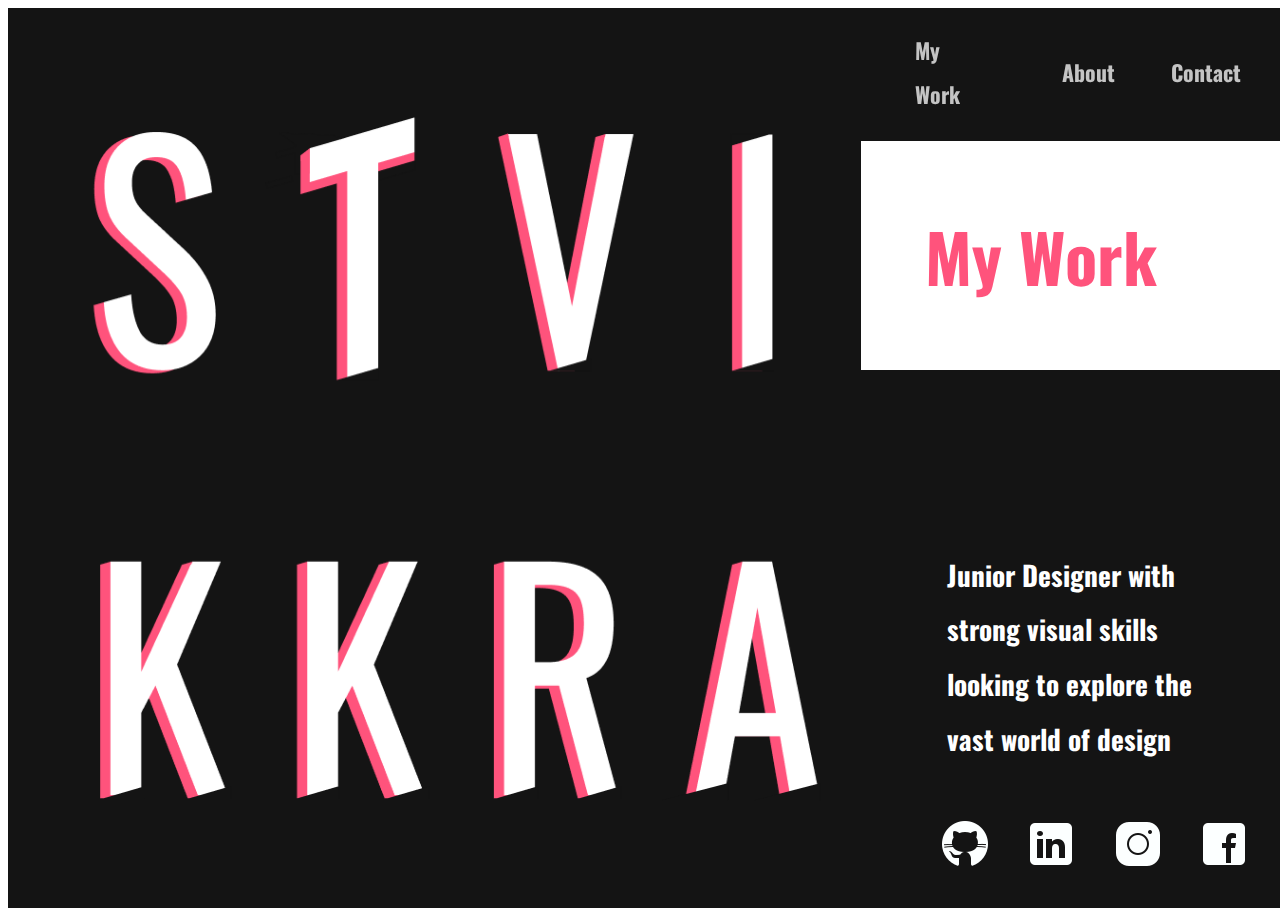
==== commit adb50b04: "Merge pull request #3 from stvikkra/contactform" ====
--- a/index.html
+++ b/index.html
@@ -13,14 +13,7 @@
 
     <div id="index">
 
-      <nav class="navigation">
-        <label class="mobile_nav" for="toggle">&#9776;</label>
-        <input type="checkbox" class="hamburger_menu" id="toggle">
-        <div class="menu" id="mobile_subnav">
-            <h4 class="submenu_h4"><a href="index.html" class="subnav_color" target="_blank">Home</a></h4>
-            <h4 class="submenu_h4"><a href="casestudies.html" target="_blank">Case Studies</a></h4>
-        </div>
-
+      <nav class="navigation" id="index_nav">
           <h4 class="main_nav" id="mywork_nav"><a href="casestudies.html" target="_blank">My Work</a></h4>
 
           <h4 class="main_nav" id="about_nav"><a href="about.html" target="_blank">About</a></h4>
@@ -32,9 +25,18 @@
         <img src= "images/hero.png" alt="STVIKKRA" class="heroimage"/>
         </div>
 
+        <div class="link_contain">
+          <h3 class="mobile_link"><a href="about.html" class="ipad_link">About</a></h3>
+
+          <h3 class="mobile_link ipad_link">/</h3>
+
+          <h3 class="mobile_link ipad_link"><a href="contact.html" class="ipad_link">Contact</a></h3>
+
+        </div>
+
 
         <div class="mywork">
-          <a href="casestudies.html" target="_blank" class="reset">
+          <a href="casestudies.html" class="reset">
             <h1 id="pinkh1"> My Work </h1>
           </a>
         </div>
--- a/styling/style.css
+++ b/styling/style.css
@@ -88,7 +88,7 @@
 .title{
   color: #4A4A4A;
   padding: 0;
-  margin-left: 4%;
+  padding-left: 5%;
 }
 
 /* Wrap Classes */
@@ -214,10 +214,13 @@
   grid-column: 18 / 20;
 }
 
+#mywork_nav_page{
+  grid-column: 21 / 23;
+}
+
 
 #about_nav{
     grid-column: 21 / 22;
-
 }
 
 #contact_nav{
@@ -280,10 +283,6 @@
 
 }
 
-#toggle{
-  display: none;
-}
-
 label{
   font-size: 25px;
   color: white;
@@ -302,6 +301,10 @@
 .menu a:hover{
   color: white;
   font-weight: 400;
+}
+
+#toggle{
+  display: none;
 }
 
 #toggle:checked + .menu{
@@ -441,7 +444,6 @@
 		resize: none;
 		padding: 0 5px;
 		box-sizing: border-box;
-		font-family: 'Prompt' sans-serif;
 		font-size: 14px;
 		color: #141414;
 }
@@ -481,7 +483,6 @@
     background-color: #FFDDE5;
 		border-radius: 10px;
 		margin: 10px 0 0 0;
-    font-family: 'Oswald' sans-serif;
 		font-size: 21.88px;
 }
 
@@ -532,6 +533,10 @@
   color: white;
 }
 
+#index_nav{
+  background-color: transparent;
+}
+
 .hero {
   grid-column-start: 1;
   grid-column-end: 8;
@@ -539,6 +544,10 @@
   grid-row-end: 19;
   display: flex;
 
+}
+
+.link_contain{
+  display: none;
 }
 
 .heroimage{
@@ -600,10 +609,8 @@
   grid-column-end: span 13;
   grid-row-start: 5;
   grid-row-end: 6;
-  display: grid;
-  grid-template-columns: 1fr 1fr 1fr;
-  grid-template-rows: 1fr;
-  align-items: center;
+  display: flex;
+  justify-content: center;
 }
 
 #white_back {
@@ -617,7 +624,6 @@
   grid-column: 2 / 3;
   grid-row: 1 / 2;
   color: #4A4A4A;
-  justify-self: center;
 }
 
 .description_display {
@@ -859,7 +865,6 @@
   flex-direction: column;
   justify-content: center;
   align-items: center;
-
 }
 
 #elysium_img_contain{
@@ -898,7 +903,7 @@
 /* Nourish */
 
 a.nourish_link:link{
-  color: #398A6A;
+  color: white;
 }
 
 a.nourish_link:visited{
@@ -908,6 +913,19 @@
 a.nourish_link:hover{
   color: #7CFFAE;
 }
+
+a.nourish_link_grey:link{
+  color: #C4C4C4;
+}
+
+a.nourish_link_grey:visited{
+  color: #C4C4C4;
+}
+
+a.nourish_link_grey:hover{
+  color: #7CFFAE;
+}
+
 
 
 #nourish_front_title{
@@ -1687,7 +1705,7 @@
 }
 
 .text_lump{
-  margin-left: 4%;
+  padding-left: 5%;
   display: flex;
   flex-direction: column;
   justify-content: center;
@@ -2043,11 +2061,11 @@
   .menu{
     position: fixed;
     background-color: #6D7178;
-    width: 80%;
+    width: 90%;
     top: 10%;
     left: 0;
     right: 0;
-    display: none;
+    display: flex;
   }
 
   #mobile_subnav{
@@ -2068,8 +2086,8 @@
     background-color: #6D7178;
     display: flex;
     flex-direction: column;
-    width: 50%;
-    height: 60%;
+    width: 25%;
+    height: 30%;
     top: 10%;
     left: 0;
     right: 0;
@@ -2234,9 +2252,19 @@
     background-color: #141414;
     display: grid;
     grid-template-columns: repeat(24, 1fr);
-    grid-template-rows: repeat(20, 5vh);
+    grid-template-rows: repeat(50, 2vh);
     width: 100vw;
     height: 100vh;
+  }
+
+  .index_socialmedialinks{
+    position: fixed;
+    bottom: 3%;
+    left: 5%;
+    right: 5%;
+    width: 90%;
+    display: flex;
+    justify-content: space-around;
   }
 
   #pinkh1 {
@@ -2247,16 +2275,27 @@
     margin: 0;
   }
 
+  .mobile_link{
+    padding: 0;
+    margin: 0;
+  }
+
+  .link_contain{
+    display: flex;
+    justify-content: space-around;
+    grid-column: 6 / 20;
+    grid-row: 26 / 27;
+  }
+
   #introstatement{
     color: white;
     padding: 0;
     margin: 0;
-    width: 50%;
-
+    width: 75%;
   }
 
   .hero {
-    grid-row: 2 / 11;
+    grid-row: 4 / 25;
     width: 100vw;
     display: flex;
     align-items: center;
@@ -2269,9 +2308,9 @@
   }
 
   .mywork{
-    grid-column: 3 / 12;
-    grid-row: 18 / 19;
-    height: 10vh;
+    grid-column: 3 / 23;
+    grid-row: 39 / 40;
+    height: 7vh;
     background-color: white;
     padding: 0;
     margin: 0;
@@ -2290,14 +2329,14 @@
   }
 
   .aboutdescribe{
-    grid-row: 11 / 17;
+    grid-row: 32 / 34;
     grid-column: 1 / 25;
     padding: 0;
     margin: 0;
     display: flex;
     align-items: center;
     justify-content: center;
-    text-align: center;
+    text-align: left;
   }
 
   .aboutme{
@@ -2329,7 +2368,7 @@
   /* Case Studies */
 
 
-  #casestudieswrap {
+   #casestudieswrap {
     background-color: white;
     width: 100vw;
     height: 150vh;
@@ -2338,7 +2377,7 @@
     grid-template-rows: repeat(30, 5vh);
   }
 
-  .case_study_title_wrap {
+   .case_study_title_wrap {
     grid-column-start: 1;
     grid-column-end: 13;
     grid-row-start: 4;
@@ -2633,6 +2672,10 @@
   padding-bottom: 20%;
   }
 
+  .img_caption_opp{
+    padding-top: 10%;
+  }
+
   .creativework{
     margin-top: 15%;
     align-self: center;
@@ -3298,7 +3341,7 @@
   }
 
   .display_text{
-    padding-left: 5%;
+    padding-left: 15%;
     margin: 0;
     width: 100%;
     font-family: 'Prompt', sans-serif;
@@ -3984,6 +4027,10 @@
       margin: 0;
     }
 
+    .img_caption_opp{
+      padding-top: 10%;
+    }
+
     /* Nourish */
 
     #nourish_front_mobile{
@@ -4370,6 +4417,2970 @@
   }
 }
 
+
+/* iPad / Ipad Mini / Nexus 9 */
+
+@media screen and (min-height: 1024px) and (min-width: 768px){
+
+  .viewportcontain{
+    width: 100%;
+    height: auto;
+    display: flex;
+    flex-direction: column;
+    align-items: center;
+    flex-wrap: nowrap;
+  }
+
+  .socialmedialinks{
+    grid-column: 16 / 24;
+    grid-row: 1 / 5;
+    display: flex;
+    justify-content: space-between;
+  }
+
+  #mywork_nav_page{
+    grid-column: 19 / 23;
+  }
+
+  #index_nav{
+    display: none;
+  }
+
+
+  /* Index */
+
+
+  #index {
+    background-color: #141414;
+    display: grid;
+    grid-template-columns: repeat(24, 1fr);
+    grid-template-rows: repeat(50, 2vh);
+    width: 100vw;
+    height: 100vh;
+  }
+
+  a.ipad_link:active{
+      color: #FF537C;
+  }
+
+  a.ipad_link:visited{
+      color: #FF537C;
+  }
+
+  a.ipad_link:hover{
+    color: #C4C4C4;
+  }
+
+  .index_socialmedialinks{
+    position: fixed;
+    bottom: 3%;
+    left: 20%;
+    right: 20%;
+    width: 60%;
+    display: flex;
+    justify-content: space-around;
+  }
+
+  #pinkh1 {
+    font-family: 'Oswald', sans-serif;
+    font-size: 21.88px;
+    text-align: center;
+    padding: 0;
+    margin: 0;
+  }
+
+  .mobile_link{
+    padding: 0;
+    margin: 0;
+  }
+
+  .link_contain{
+    display: flex;
+    justify-content: space-around;
+    grid-column: 6 / 20;
+    grid-row: 28 / 29;
+  }
+
+  #introstatement{
+    color: white;
+    padding: 0;
+    margin: 0;
+    width: 75%;
+  }
+
+  .hero {
+    grid-row: 4 / 25;
+    width: 85vw;
+    grid-column: 3 / 24;
+    display: flex;
+    align-items: center;
+    justify-content: center;
+  }
+
+  .heroimage{
+    width: 75%;
+    margin-left: -1%;
+  }
+
+  .mywork{
+    grid-column: 7 / 19;
+    grid-row: 39 / 40;
+    height: 7vh;
+    background-color: white;
+    padding: 0;
+    margin: 0;
+    border-radius: 10px;
+    display: flex;
+    align-items: center;
+    justify-content: center;
+  }
+
+  .mywork:hover{
+      background-color: #FF537C;
+  }
+
+  .mywork:hover #pinkh1{
+    color: white;
+  }
+
+  .aboutdescribe{
+    grid-row: 34 / 35;
+    grid-column: 5 / 21;
+    padding: 0;
+    margin: 0;
+    display: flex;
+    align-items: center;
+    justify-content: center;
+    text-align: left;
+  }
+
+  .aboutme{
+    padding: 0;
+    margin: 0;
+    grid-column: 14 / 23;
+    grid-row: 18 / 19;
+    height: 10vh;
+    border-radius: 10px;
+    background-color: white;
+    display: flex;
+    align-items: center;
+    justify-content: center;
+  }
+
+  .aboutme:hover{
+      background-color: #FF537C;
+  }
+
+  .aboutme:hover #about_title{
+    color: white;
+  }
+
+  #about_title{
+    padding: 0;
+    margin: 0;
+}
+
+/* Case Studies */
+
+
+ #casestudieswrap {
+  background-color: white;
+  width: 100vw;
+  height: 150vh;
+  display: grid;
+  grid-template-columns: repeat(12, 1fr);
+  grid-template-rows: repeat(30, 5vh);
+}
+
+ .case_study_title_wrap {
+  grid-column-start: 1;
+  grid-column-end: 13;
+  grid-row-start: 4;
+  grid-row-end: 5;
+  display: flex;
+  align-items: center;
+}
+
+#white_back {
+  grid-column: 1 / 2;
+  grid-row: 1 / 2;
+  margin-left: 10%;
+
+}
+
+#case_study_title {
+  color: #4A4A4A;
+  margin: 0;
+  padding: 0;
+}
+
+.description_display {
+  font-family: 'Prompt', sans-serif;
+  width: 100%;
+  font-size: 14px;
+  line-height: 150%;
+  margin: 0;
+  padding-top: 5%;
+  padding-left: 2%;
+  margin-bottom: 5%;
+}
+
+
+.nourish_wrap{
+  width: 80%;
+  margin: 0;
+  padding: 0;
+  display: flex;
+  flex-direction: column;
+  align-content: center;
+}
+
+.find_wrap{
+  width: 80%;
+  margin: 0;
+  padding: 0;
+  display: flex;
+  flex-direction: column;
+  align-content: center;
+}
+
+
+.nourishwrap_row {
+  grid-column-start: 1;
+  grid-column-end: 13;
+  margin: 0;
+  padding: 0;
+  grid-row-start: 7;
+  grid-row-end: 17;
+  display: flex;
+  flex-direction: row;
+  justify-content: center;
+  align-items: center;
+}
+
+
+.findwrap_row{
+  grid-column-start: 1;
+  grid-column-end: 13;
+  margin: 0;
+  padding: 0;
+  grid-row-start: 19;
+  grid-row-end: 29;
+  display: flex;
+  flex-direction: row;
+  justify-content: center;
+  align-items: center;
+}
+
+.nourish_display{
+  margin: 0;
+  padding: 0;
+  width: 100%;
+  height: 40%;
+  border-radius: 50px;
+}
+
+.find_display{
+  max-width: 100%;
+  max-height: 100%;
+  border-radius: 50px;
+}
+
+.view_whitepink{
+  width: 30%;
+  height: 50px;
+  padding: 0;
+  margin: 0;
+  background-color: #FFDDE5;
+  display: flex;
+  justify-content: center;
+  align-content: center;
+  align-items: center;
+  border-radius: 10px;
+}
+
+#view_button_text{
+  padding: 0;
+  margin: 0;
+  width: 100%;
+  color: #FF537C;
+}
+
+/* About */
+
+#welcome {
+  width: 100%;
+  height: 135vh;
+  display: flex;
+  flex-direction: column;
+  align-items: center;
+}
+
+.blackandwhite {
+  align-self: center;
+  margin-top: 25%;
+  max-width: 100%;
+  height: 400px;
+}
+
+#elysium_img_contain{
+  width: 80%;
+  padding-left: 0;
+}
+
+#mynameis{
+  color: #4A4A4A;
+  line-height: 200%;
+  width: 75%;
+  margin: 0;
+  padding-left: 0;
+  padding-top: 5%;
+}
+
+#channel{
+  color: #4A4A4A;
+  line-height: 200%;
+  width: 75%;
+  margin-left: 0;
+  margin-top: 10%;
+  padding: 0;
+
+}
+
+#intro_about{
+  color: #4A4A4A;
+  padding: 0;
+  margin-top: 5%;
+  width: 75%;
+  line-height: 200%;
+}
+
+#contact_me{
+  color: #4A4A4A;
+  width: 75%;
+  margin-top: 5%;
+  padding: 0;
+  line-height: 200%;
+}
+
+
+#hobbies{
+  color: #4A4A4A;
+  width: 75%;
+  margin-top: 5%;
+  line-height: 200%;
+}
+
+.contacticons{
+  margin-left: 0;
+  margin-top: 5%;
+  padding: 0;
+  align-self: center;
+  width: 75%;
+  display: flex;
+  justify-content: space-between;
+}
+
+.musicicons{
+  margin-top: 5%;
+  width: 75%;
+  display: flex;
+  justify-content: space-around;
+  align-items: flex-end;
+}
+
+#soundcloud{
+  width: 62.33px;
+  height: 60.18px;
+}
+
+#bandcamp{
+  width: 66px;
+  height: 60.18px;
+}
+
+#evenmore{
+  display: none;
+  color: #FF537C;
+  align-self: center;
+  width: 75%;
+  padding: 0;
+  margin: 0;
+}
+
+#more{
+  grid-column-start: 9;
+  grid-column-end: 11;
+  grid-row-start: 11;
+  grid-row-end: 12;
+  align-self: center;
+  padding: 0;
+  width: 35px;
+  height: 35px;
+}
+
+.about_p{
+  width: 75%;
+  margin: 0;
+  padding: 0;
+  margin-top: 10%;
+}
+
+.h2about{
+  color: #FF537C;
+  width: 75%;
+  padding: 0;
+  margin: 0;
+  line-height: 150%;
+  align-self: center;
+}
+
+.img_contain{
+  width: 75%;
+  height: 100%;
+  display: flex;
+  flex-direction: column;
+  justify-content: center;
+  align-items: center;
+}
+
+.creative_img_contain{
+  width: 75%;
+  height: 100%;
+  margin-bottom: 15%;
+  display: flex;
+  flex-direction: column;
+  justify-content: center;
+  align-items: center;
+}
+
+#elysium{
+  align-self: center;
+  width: 289.14px;
+  height: 343.84px;
+  margin-top: 45%;
+  padding: 0;
+}
+
+#earlycreative{
+  margin-bottom: 5%;
+}
+
+#jacket{
+  align-self: center;
+  width: 100%;
+}
+
+#jacket_text{
+  padding-bottom: 10%;
+}
+
+#ducks{
+  align-self: center;
+  width: 100%;
+  margin-top: 15%;
+}
+
+.img_caption{
+padding-bottom: 20%;
+}
+
+.img_caption_opp{
+  padding-top: 10%;
+}
+
+.creativework{
+  margin-top: 15%;
+  align-self: center;
+  width: 75%;
+  height: 100%;
+  display: flex;
+  flex-direction: column;
+  align-items: center;
+  justify-content: space-between;
+}
+
+#earlycreative{
+  margin-top: 25%;
+}
+
+.creativephoto{
+  width: 100%;
+}
+
+#elysium_img_contain{
+  width: 50%;
+}
+
+/* Nourish */
+
+#mywork_nav{
+  grid-column: 17 / 21;
+}
+
+#prototype_nav{
+  height: 120vh;
+  grid-template-rows: repeat(50, 5vh);
+}
+
+a.nourish_link:link{
+  color: white;
+}
+
+a.nourish_link:visited{
+  color: white;
+}
+
+a.nourish_link:hover{
+  color: #7CFFAE;
+}
+
+#nourish_front_title{
+  max-width: 100%;
+  grid-column: 7 / 24;
+  grid-row: 4 / 5;
+}
+
+#nourish_front_mobile{
+  grid-column: 7 / 24;
+  padding-left: 5%;
+  grid-row: 8 / 10;
+}
+
+.nourish_text{
+  grid-column: 4 / 23;
+  grid-row: 23 / 36;
+}
+
+.buffer_2{
+  height: 0;
+}
+
+.nourish_cta_text{
+  color: #398A6A;
+  margin: 0;
+  padding: 0;
+}
+
+.nourish_cta{
+  overflow: hidden;
+  box-shadow: 0 4px 8px 0 rgba(0, 0, 0, 0.2), 0 6px 20px 0 rgba(0, 0, 0, 0.19);
+  display: flex;
+  align-items: center;
+  justify-content: center;
+  border-radius: 10px;
+  background-color: #C9FFDD;
+  grid-row: 21 / 22;
+  grid-column: 4 / 22;
+}
+
+.sizer {
+  width: 100%;
+  height: 100%;
+  z-index: -1
+}
+
+.nourish_cta:hover{
+    background-color: #398A6A;
+    color: white;
+}
+
+.nourish_cta:hover .sizer h4{
+  color: white;
+}
+
+
+
+/* Problem and Solution */
+
+#mobile_ps{
+  height: 90vh;
+}
+
+.psheader{
+  width: 100%;
+  display: flex;
+  justify-content: space-around;
+}
+
+.psheader img{
+  width: 35px;
+  height: 35px;
+}
+
+#pstitle{
+  color: #4A4A4A;
+  align-self: center;
+  font-size: 27.34px;
+  padding-bottom: 5%;
+}
+
+#pstext{
+  width: 75%;
+  align-self: center;
+  padding-top: 5%;
+}
+
+/* Survey Responses */
+
+#mobile_responses{
+  height: 125vh;
+}
+
+#allgroups{
+  width: 320px;
+  grid-column: 3 / 23;
+  width: 100%;
+  grid-row: 17 / 19;
+  padding: 0;
+  margin: 0 auto;
+}
+
+#survey_groups{
+  width: 100%;
+  grid-column: 3 / 23;
+  grid-row: 5 / 19;
+  padding-right: 3%;
+  margin: 0 auto;
+}
+
+#responses_1{
+  margin: 0;
+  padding: 0;
+  grid-column: 4 / 22;
+  grid-row: 2 / 8;
+}
+
+#responses_2{
+  margin: 0;
+  padding: 0;
+  grid-column: 4 / 21;
+  grid-row: 4 / 7;
+}
+
+/* Key Takeaways */
+
+#keytakeaway_master{
+  width: 100vw;
+  height: 138vh;
+  display: grid;
+  grid-template-columns: repeat(12, 1fr);
+  grid-template-rows: repeat(50, 50px);
+}
+
+#top_responses{
+  width: 90%;
+  margin: 0 auto;
+  grid-column: 1 / 13;
+  grid-row: 9 / 11;
+}
+
+#features{
+  padding: 0;
+  margin: 0;
+  grid-column: 2 / 4;
+  grid-row: 2 / 4;
+}
+
+#affordability{
+  padding: 0;
+  margin: 0;
+  width: 100%;
+  grid-column: 2 / 6;
+  grid-row: 18 / 20;
+}
+
+#features_title{
+  margin: 0;
+  color: white;
+  padding-left: 5%;
+  font-size: 31.25px;
+}
+
+#affordability_title{
+  margin: 0;
+  padding-left: 5%;
+  font-size: 31.25px;
+  color: white;
+}
+
+#features_text{
+  grid-column: 2 / 11;
+  width: 100%;
+  grid-row: 6 / 10;
+  font-size: 14px;
+  padding: 0;
+  padding-left: 4%;
+}
+
+.side_title{
+  background-color: #398A6A;
+  display: flex;
+  align-items: center;
+}
+
+.iasked{
+  font-weight: 600;
+  padding-left: 5%;
+  grid-column: 2 / 9;
+  grid-row: 5 / 7;
+}
+
+.brown_description{
+  background-color: #432C30;
+  width: 100%;
+  height: 100%;
+  display: grid;
+  grid-template-columns: repeat(10, 10%);
+  grid-template-rows: repeat(10, 10%);
+  border-radius: 15px;
+}
+
+#meat{
+  grid-column: 4 / 10;
+  grid-row: 21 / 24;
+}
+
+#meat_img{
+  grid-column: 1 / 2;
+  grid-row: 6 / 7;
+  align-self: center;
+  width: 75px;
+  padding-top: 25%;
+  padding-left: 15%;
+}
+
+.stat_title{
+  font-family: Prompt, sans-serif;
+  color: white;
+  font-weight: 600;
+  padding-top: 1%;
+  padding-left: 5%;
+  margin: 0;
+  grid-column: 1 / 10;
+  grid-row: 1 / 3;
+}
+
+.stat_description{
+  color: white;
+  font-size: 11.2px;
+  padding-left: 10%;
+  padding-right: 5%;
+  padding-top: 5%;
+  line-height: 150%;
+  grid-column: 3 / 11;
+  grid-row: 5 / 6;
+}
+
+#veg{
+  grid-column: 4 / 10;
+  grid-row: 25 / 28;
+}
+
+#veg_img{
+  grid-column: 1 / 3;
+  grid-row: 7 / 8;
+  width: 75px;
+  padding-left: 30%;
+  align-self: center;
+}
+
+/* Demographics */
+
+.viewportcontain_demo{
+  display: flex;
+  flex-direction: column-reverse;
+  height: 140vh;
+}
+
+.viewport_title_ext{
+  height: 40vh;
+}
+
+.income_contain{
+  margin: 0;
+  width: 90%;
+  height: 20%;
+  display: grid;
+  grid-template-columns: repeat(12, 1fr);
+  grid-template-rows: 50% 50%;
+}
+
+.high_bar{
+  background-color: #398A6A;
+  grid-column: 1 / 5;
+  grid-row: 2 / 3;
+  border-radius: 0 0 0 10px;
+}
+
+.medium_bar{
+  background-color: #603F45;
+  grid-column: 5 / 9;
+  grid-row: 2 / 3;
+}
+
+.low_bar{
+  background-color: #6D7178;
+  grid-column: 9 / 13;
+  grid-row: 2 / 3;
+  border-radius: 0 0 10px 0;
+}
+
+#demo_title{
+  align-self: flex-start;
+  width: 100%;
+  padding-top: 5%;
+}
+
+.income_title{
+  background-color: #FDF0D5;
+  display: flex;
+  align-items: center;
+  padding-left: 3%;
+  grid-column: 1 / 13;
+  grid-row: 1 / 1;
+  border-radius: 10px 10px 0 0;
+}
+
+.demo_priority{
+  display: flex;
+  align-items: center;
+  padding-left: 10%;
+}
+
+.label_lifestyle{
+  color: white;
+  font-size: 11.2px
+}
+
+.left_col_demo{
+  width: 100%;
+  height: 100vh;
+  display: flex;
+  flex-direction: column;
+  align-items: center;
+  justify-content: space-around;
+}
+
+.right_col_demo{
+  width: 100%;
+  height: 100vh;
+  display: flex;
+  flex-direction: column;
+  align-items: center;
+  align-content: center;
+  justify-content: center;
+}
+
+#class_demo{
+  color: #4A4A4A;
+  font-weight: 400;
+}
+
+.bold{
+  font-weight: 600;
+}
+
+/* img slider */
+#i1, #i2, #i3, #i4, #i5{ display: none;}
+
+.slide_container{
+    width: 90%;
+    height: 70%;
+    position: relative;
+    user-select: none;
+  }
+
+  .slide_container .slide_img{
+    position: absolute;
+    width: 100%;
+    height: 100%;
+  }
+  .slide_container .slide_img img{
+    width: inherit;
+    height: inherit;
+  }
+
+#nav_slide{
+  bottom: 5%;
+  height: 11px;
+  display: block;
+  padding-top: 20%;
+  padding-left: 0;
+  padding-right: 10%;
+  text-align: center;
+  z-index: 60;
+  cursor: default;
+}
+
+#nav_slide .dots{
+  width: 18px;
+  height: 18px;
+  margin-top: 4%;
+  margin-left: 20%;
+  border-radius: 100%;
+  display: inline-block;
+  background-color: #6D7178;
+  transition: .4s;
+}
+
+#nav_slide .dots:hover {
+  cursor: pointer;
+  background-color: #C4C4C4;
+  transition: .25s
+}
+
+.slide_img{z-index: -1;}
+
+  #i1:checked ~ #one  ,
+  #i2:checked ~ #two  ,
+  #i3:checked ~ #three
+
+  {z-index: 9; animation: scroll 1s ease-in-out;}
+
+  #i1:checked  ~  #nav_slide #dot1,
+  #i2:checked  ~  #nav_slide #dot2,
+  #i3:checked  ~  #nav_slide #dot3
+  { background-color: #C4C4C4;}
+
+@keyframes scroll{
+  0%{	opacity:.4;}
+  100%{opacity:1}
+}
+
+/* Competitive Analysis */
+
+.comp_img_contain{
+  margin: 0;
+  padding: 0;
+  display: flex;
+  flex-direction: column;
+  justify-content: space-evenly;
+}
+
+.flow_title{
+  width: 100vw;
+}
+
+#img_comp_viewport{
+  height: 80vh;
+}
+
+.comp_img{
+  padding: 0;
+  width: 90%;
+}
+
+#mobile_comp{
+  height: 44vh;
+  grid-template-rows: repeat(50, 25px);
+}
+
+#comp_text{
+  padding-top: 5%;
+  grid-column: 4 / 22;
+  grid-row: 4 / 8;
+}
+
+#comp_cta{
+  grid-row:  15 / 17;
+  grid-column: 4 / 22;
+}
+.analysis_text{
+  grid-column: 1 / 22;
+  grid-row: 2 / 8;
+}
+
+#analysis_cta{
+  width: 100%;
+  grid-column: 7 / 15;
+  grid-row: 10 / 12;
+}
+
+/* Personas and Potential Users */
+
+#mobile_persona{
+  height: 240vh;
+  grid-template-rows: repeat(50, 50px);
+}
+
+#mobile_users{
+  height: 45vh;
+}
+
+#info_nav{
+  height: 30vh;
+}
+
+#persona_title{
+  align-self: flex-start;
+  width: 100%;
+  padding-top: 5%;
+}
+
+#users_title{
+  align-self: flex-start;
+  width: 100%;
+  padding-top: 5%;
+}
+
+.user_subtext{
+  width: 75%;
+  align-self: center;
+  margin: 0;
+  padding-left: 0;
+  padding-top: 5%;
+  padding-bottom: 5%;
+}
+
+
+.left_col{
+  width: 100%;
+  grid-column: 6 / 20;
+  grid-row: 2 / 16;
+  display: flex;
+  flex-direction: column;
+  background-color: #F4F4F4;
+  border-radius: 10px;
+}
+
+.center_col{
+  width: 100%;
+  grid-column: 6 / 20;
+  grid-row: 18 / 33;
+  flex-direction: column;
+  display: flex;
+  background-color: #F4F4F4;
+  border-radius: 10px;
+}
+
+.right_col{
+  width: 100%;
+  grid-column: 6 / 20;
+  grid-row: 35 / 49;
+  display: flex;
+  flex-direction: column;
+  background-color: #F4F4F4;
+  border-radius: 10px;
+}
+
+.persona_detail{
+  align-self: flex-start;
+  display: flex;
+  align-items: center;
+  width: 180px;
+  height: 250px;
+  flex-direction: column;
+  flex-wrap: wrap;
+}
+
+.traits{
+  align-self: flex-end;
+  padding-left: 10%;
+  padding-bottom: 7%;
+  font-family: 'Oswald', sans-serif;
+  font-size: 12.8px;
+  font-weight: 300;
+  color: #4A4A4A;
+  line-height: 400%;
+  text-align: right;
+}
+
+#carrie{
+  margin-left: 6%;
+}
+
+.user{
+  width: 180px;
+  height: 180px;
+}
+
+.persona_name{
+  color: #4A4A4A;
+  padding: 0;
+  margin: 0;
+}
+
+.traits_contain{
+  display: flex;
+  flex-direction: row;
+  margin-top: 5%;
+  padding-left: 5%;
+  width: 100%;
+  height: 200px;
+  align-items: center;
+}
+
+.col_text{
+  color: #4A4A4A;
+  font-size: 12.8px;
+}
+
+.col_text_head{
+  color: #4A4A4A;
+  font-size: 16px;
+  line-height: 200%;
+  font-weight: 400;
+}
+
+.goals{
+  margin-top: 25%;
+  align-self: center;
+  width: 80%;
+}
+
+.frustrations{
+  margin-bottom: 5%;
+  align-self: center;
+  width: 80%;
+}
+
+/* Potential Users > Interviews */
+
+#mobile_users{
+  height: 30vh;
+}
+
+#interviews{
+  width: 100vw;
+  height: 280vh;
+  display: grid;
+  grid-template-columns: repeat(24, 1fr);
+  grid-template-rows: repeat(80, 50px);
+}
+
+#interview_col_left{
+  grid-row: 2 / 19;
+}
+
+#interview_col_center{
+  grid-row: 21 / 38;
+}
+
+#interview_col_right{
+  grid-row: 40 / 57;
+}
+
+/* User Stories */
+
+#user_stories{
+  height: 180vh;
+  grid-template-rows: repeat(50, 50px);
+}
+
+.viewport_title{
+  height: 20vh;
+}
+
+.asauser{
+  grid-column: 1 / 11;
+  grid-row: 2 / 4;
+  background-color: #432C30;
+  display: flex;
+  align-items: center;
+}
+
+.iwantto{
+  grid-column: 14 / 25;
+  grid-row: 3 / 5;
+  background-color: #432C30;
+  display: flex;
+  align-items: center;
+}
+
+.display_text{
+  padding-left: 15%;
+  margin: 0;
+  width: 100%;
+  font-family: 'Prompt', sans-serif;
+  font-style: italic;
+  color: white;
+}
+
+.story{
+  display: flex;
+  align-items: center;
+  width: 100%;
+  justify-content: space-between;
+  background-color: #FDF0D5;
+  border-radius: 10px;
+}
+
+.priority{
+  flex: 0 0 100%;
+  display: flex;
+  flex-basis: 20%;
+  align-items: center;
+  justify-content: center;
+  height: 100%;
+  border-radius: 0 10px 10px 0;
+}
+
+
+.priority_text{
+  font-size: 16px;
+  font-weight: 600;
+  color: white;
+}
+
+.story_text{
+  font-size: 12.8px;
+  padding-left: 3%;
+  margin-right: 3%;
+}
+
+#story1{
+  grid-column: 2 / 24;
+  grid-row: 6 / 8;
+}
+
+#story2{
+  grid-column: 2 / 24;
+  grid-row: 9 / 11;
+}
+
+#story3{
+  grid-column: 2 / 24;
+  grid-row: 12 / 14;
+}
+
+#story4{
+  grid-column: 2 / 24;
+  grid-row: 15 / 17;
+}
+
+#story5{
+  grid-column: 2 / 24;
+  grid-row: 18 / 20;
+}
+
+#story6{
+  grid-column: 2 / 24;
+  grid-row: 21 / 23;
+}
+
+#story7{
+  grid-column: 2 / 24;
+  grid-row: 24 / 26;
+}
+
+#story8{
+  grid-column: 2 / 24;
+  grid-row: 27 / 29;
+}
+
+#story9{
+  grid-column: 2 / 24;
+  grid-row: 30 / 32;
+}
+
+#story10{
+  grid-column: 2 / 24;
+  grid-row: 33 / 35;
+}
+
+.strikethrough{
+  display: none;
+}
+
+.story_caption{
+  padding-top: 10%;
+  line-height: 225%;
+  grid-column: 3 / 22;
+  grid-row: 35 / 38;
+}
+
+.high{
+  background-color: #398A6A;
+}
+
+.medium{
+  background-color: #603F45;
+}
+
+.low{
+  background-color: #6D7178;
+}
+
+
+/* Flows / Sitemap */
+
+#mobile_flow{
+  height: 40vh;
+}
+
+.flow_title{
+  grid-column: 1 / 12;
+  grid-row: 1 / 5;
+  line-height: 150%;
+  padding-left: 5%;
+  padding-top: 5%;
+}
+
+#flow_cta{
+  grid-column: 4 / 22;
+  grid-row: 7 / 8;
+}
+
+.flowtext{
+  grid-column: 4 / 22;
+  grid-row: 2 / 9;
+  padding-top: 10%;
+}
+
+#wiretext{
+  grid-row: 2 / 4;
+  padding-top: 10%;
+}
+
+.flow_img{
+  align-self: flex-start;
+  width: 1200px;
+  height: 700px;
+}
+
+#mobile_flow_img{
+  overflow-y: scroll;
+}
+
+/* Wireframes */
+
+#wireframe_cta{
+  grid-column: 4 / 22;
+  grid-row: 6 / 7;
+}
+
+#mobile_wireframe{
+  height: 300vh;
+}
+
+#mobile_wireframe_title{
+  height: 35vh;
+}
+
+#wireframe_title{
+  align-self: flex-start;
+  width: 100%;
+  padding-top: 5%;
+}
+
+.wireframe_contain{
+  display: flex;
+  width: 60%;
+  height: 100%;
+  flex-direction: column;
+  justify-content: space-around;
+}
+
+.wireframe_contain img{
+  height: 80vh;
+}
+
+/* Branding */
+
+#branding_nav{
+    display: block;
+    height: 50vh;
+}
+
+#buffer_reset{
+  height: 0;
+}
+
+.brand_head{
+  display: block;
+  width: 100vw;
+  height: 50vh;
+}
+
+/* Preference Test */
+
+.viewport_title_text{
+  height: 25vh;
+}
+
+#mobile_pref{
+  height: 310vh;
+  display: flex;
+}
+
+#pref_title{
+  align-self: flex-start;
+  width: 100%;
+  padding-top: 5%;
+}
+
+.pref_contain{
+  align-self: center;
+  width: 80%;
+  height: 100%;
+  display: flex;
+  flex-direction: column;
+  justify-content: space-evenly;
+}
+
+#avatar_pref{
+  height: 80vh;
+}
+
+#font_pref{
+  height: 80vh;
+}
+
+#icon_pref{
+  height: 120vh;
+}
+
+/* Icons and Sizing */
+
+#icons_sizing{
+  height: 90vh;
+}
+
+.icon_avatar{
+  display: flex;
+  flex-direction: column;
+  align-items: center;
+  height: 100%;
+  width: 80%;
+  padding-top: 10%;
+  padding-bottom: 7%;
+  margin: 0;
+}
+
+#buffer_reset2{
+  height: 0;
+}
+
+.text_lump{
+  display: flex;
+  flex-direction: column;
+  justify-content: center;
+  height: 100%;
+  width: 100%;
+}
+
+#lump_reset{
+  margin: 0;
+  padding-bottom: 5%;
+  padding-top: 15%;
+}
+
+#lump_reset_text{
+  margin: 0;
+  padding: 0;
+  width: 80%;
+  align-self: center;
+}
+
+.avatar_final{
+  width: 100%;
+  height: 90%;
+  padding-bottom: 2%;
+}
+
+.example{
+  align-self: center;
+}
+
+#icons_sizing{
+  flex-direction: column;
+  align-items: center;
+}
+
+/* User Testing */
+
+#test_title{
+  padding-left: 5%;
+}
+
+#feedback{
+  display: flex;
+  flex-direction: row;
+  justify-content: space-between;
+  width: 85%;
+  margin: 0 auto;
+  align-items: center;
+  height: 80vh;
+}
+
+.first_attempt{
+  grid-column: 17 / 23;
+  grid-row: 1 / 10;
+  align-self: center;
+}
+
+.title_feedback{
+  width: 80%;
+  line-height: 300%;
+  font-family: 'Prompt', sans-serif;
+  font-weight: 600;
+  font-size: 17.5px;
+  color: #4A4A4A;
+}
+
+#buffer_reset3{
+  height: 0;
+}
+
+/* Home Page Attempts / Refining the Home Page */
+
+#buffer_reset4{
+  height: 0;
+}
+
+#buffer_reset5{
+  height: 0;
+}
+
+#buffer_reset6{
+  height: 0;
+}
+
+#buffer_reset7{
+  height: 0;
+}
+
+#mobile_attempts{
+  height: 230vh;
+  align-items: center;
+  justify-content: space-evenly;
+}
+
+.attempt_img{
+  align-self: center;
+  width: 50%;
+}
+
+.display_contain{
+  display: flex;
+  flex-direction: column;
+  justify-content: space-evenly;
+  width: 80%;
+  height: 100%;
+}
+
+#mobile_refine{
+  height: 300vh;
+  justify-content: space-evenly;
+}
+
+#refine_title{
+  padding-top: 5%;
+}
+
+
+/* Conclusion */
+
+#conclusion_nav{
+  background-color: #F4F4F4;
+}
+
+.top_row{
+  width: 100%;
+  align-self: center;
+  display: flex;
+  flex-direction: row;
+  justify-content: flex-start;
+  align-items: center;
+  align-content: center;
+  padding-top: 5%;
+}
+
+.conclusion_body{
+  width: 100%;
+  display: flex;
+  justify-content: space-around;
+}
+
+.conclusion_title{
+  padding-left: 2%;
+  padding-right: 10%;
+  margin: 0;
+
+}
+
+.flag{
+  width: 10%;
+  padding-left: 3%;
+}
+
+.conclusion_text{
+  width: 75%;
+  align-self: center;
+  padding-top: 5%;
+  padding-bottom: 5%;
+}
+
+}
+
+/* Ipad Pro */
+@media screen and (min-height: 1366px) and (min-width: 1024px){
+
+
+  .contact__container {
+  		display: flex;
+      flex-direction: column;
+      box-shadow: 0 4px 8px 0 rgba(0, 0, 0, 0.2), 0 6px 20px 0 rgba(0, 0, 0, 0.19);
+  		border: 10px solid #6D7178;
+  		border-radius: 10px;
+  		margin: 0 auto;
+  		padding: 0 0 10px 10px;
+      width: 500px;
+      height: 600px;
+  		max-width: 1200px;
+  		background-color: #6D7178;
+  }
+
+  hr {
+  		width: 50%;
+  		display: block;
+  		margin: 5px 0;
+  		height: 5px;
+  		border: 0;
+  		background-color: #FBFBFB;
+  }
+
+  .contact__form-input{
+    margin-bottom: 10%;
+  }
+
+  .contact__form-textarea{
+    margin-bottom: 10%;
+  }
+
+  /* About */
+
+  #welcome {
+    width: 100%;
+    height: 115vh;
+    display: flex;
+    flex-direction: column;
+    align-items: center;
+  }
+
+  #carve{
+    height: 100vh;
+  }
+
+  #growth{
+    height: 100vh;
+  }
+
+  .blackandwhite {
+    align-self: center;
+    margin-top: 25%;
+    max-width: 100%;
+    height: 400px;
+  }
+
+  #elysium_img_contain{
+    width: 80%;
+    padding-left: 0;
+  }
+
+  #mynameis{
+    color: #4A4A4A;
+    line-height: 200%;
+    width: 75%;
+    margin: 0;
+    padding-left: 0;
+    padding-top: 5%;
+  }
+
+  #channel{
+    color: #4A4A4A;
+    line-height: 200%;
+    width: 75%;
+    margin-left: 0;
+    margin-top: 10%;
+    padding: 0;
+
+  }
+
+  #intro_about{
+    color: #4A4A4A;
+    padding: 0;
+    margin-top: 5%;
+    width: 75%;
+    line-height: 200%;
+  }
+
+  #contact_me{
+    color: #4A4A4A;
+    width: 75%;
+    margin-top: 5%;
+    padding: 0;
+    line-height: 200%;
+  }
+
+
+  #hobbies{
+    color: #4A4A4A;
+    width: 75%;
+    margin-top: 5%;
+    line-height: 200%;
+  }
+
+  .contacticons{
+    margin-left: 0;
+    margin-top: 5%;
+    padding: 0;
+    align-self: center;
+    width: 75%;
+    display: flex;
+    justify-content: space-between;
+  }
+
+  .musicicons{
+    margin-top: 5%;
+    width: 75%;
+    display: flex;
+    justify-content: space-around;
+    align-items: flex-end;
+  }
+
+  #soundcloud{
+    width: 62.33px;
+    height: 60.18px;
+  }
+
+  #bandcamp{
+    width: 66px;
+    height: 60.18px;
+  }
+
+  #evenmore{
+    display: none;
+    color: #FF537C;
+    align-self: center;
+    width: 75%;
+    padding: 0;
+    margin: 0;
+  }
+
+  #more{
+    grid-column-start: 9;
+    grid-column-end: 11;
+    grid-row-start: 11;
+    grid-row-end: 12;
+    align-self: center;
+    padding: 0;
+    width: 35px;
+    height: 35px;
+  }
+
+  .about_p{
+    width: 75%;
+    margin: 0;
+    padding: 0;
+    margin-top: 10%;
+  }
+
+  .h2about{
+    color: #FF537C;
+    width: 75%;
+    padding: 0;
+    margin: 0;
+    line-height: 150%;
+    align-self: center;
+  }
+
+  .img_contain{
+    width: 75%;
+    height: 100%;
+    align-self: center;
+    display: flex;
+    flex-direction: column;
+    justify-content: center;
+    align-items: center;
+  }
+
+  .creative_img_contain{
+    width: 75%;
+    height: 100%;
+    margin-bottom: 15%;
+    display: flex;
+    flex-direction: column;
+    justify-content: center;
+    align-items: center;
+  }
+
+  #elysium{
+    align-self: center;
+    width: 289.14px;
+    height: 343.84px;
+    margin-top: 45%;
+    padding: 0;
+  }
+
+  #earlycreative{
+    margin-bottom: 5%;
+  }
+
+  #jacket{
+    align-self: center;
+    width: 90%;
+    height: 80%;
+    margin: 0;
+    padding: 0;
+  }
+
+  #jacket_text{
+    padding-bottom: 10%;
+  }
+
+  #ducks{
+    align-self: center;
+    width: 100%;
+    max-width: 100%;
+    margin: 0;
+    padding: 0;
+    margin-top: 15%;
+  }
+
+  .img_caption{
+  margin: 0;
+  padding: 0;
+  padding-top: 5%;
+}
+
+  .creativework{
+    margin-top: 15%;
+    align-self: center;
+    width: 75%;
+    height: 100%;
+    display: flex;
+    flex-direction: column;
+    align-items: center;
+    justify-content: space-between;
+  }
+
+  #earlycreative{
+    margin-top: 25%;
+  }
+
+  .creativephoto{
+    width: 100%;
+  }
+
+  #elysium_img_contain{
+   margin: 0;
+   max-width: 35%;
+ }
+
+ #case_study_title{
+   margin: 0;
+   padding: 0;
+   width:
+ }
+
+ /* Nourish */
+
+ #mywork_nav{
+   grid-column: 17 / 21;
+ }
+
+ #prototype_nav{
+   height: 100vh;
+   grid-template-rows: repeat(50, 5vh);
+ }
+
+ a.nourish_link:link{
+   color: white;
+ }
+
+ a.nourish_link:visited{
+   color: white;
+ }
+
+ a.nourish_link:hover{
+   color: #7CFFAE;
+ }
+
+ #nourish_front_title{
+   max-width: 100%;
+   grid-column: 9 / 24;
+   grid-row: 4 / 5;
+ }
+
+ #nourish_front_mobile{
+   grid-column: 9 / 24;
+   padding-left: 5%;
+   grid-row: 5 / 10;
+ }
+
+ .nourish_text{
+   grid-column: 4 / 23;
+   grid-row: 19 / 22;
+ }
+
+ .buffer_2{
+   height: 0;
+ }
+
+ .nourish_cta_text{
+   color: #398A6A;
+   margin: 0;
+   padding: 0;
+ }
+
+ .nourish_cta{
+   overflow: hidden;
+   box-shadow: 0 4px 8px 0 rgba(0, 0, 0, 0.2), 0 6px 20px 0 rgba(0, 0, 0, 0.19);
+   display: flex;
+   align-items: center;
+   justify-content: center;
+   border-radius: 10px;
+   background-color: #C9FFDD;
+   grid-row: 17 / 18;
+   grid-column: 4 / 22;
+ }
+
+ .sizer {
+   width: 100%;
+   height: 100%;
+   z-index: -1
+ }
+
+ .nourish_cta:hover{
+     background-color: #398A6A;
+     color: white;
+ }
+
+ .nourish_cta:hover .sizer h4{
+   color: white;
+ }
+
+
+
+ /* Problem and Solution */
+
+ #mobile_ps{
+   height: 50vh;
+ }
+
+
+ .psheader{
+   width: 100%;
+   display: flex;
+   justify-content: space-around;
+ }
+
+ .psheader img{
+   width: 35px;
+   height: 35px;
+ }
+
+ #pstitle{
+   color: #4A4A4A;
+   align-self: center;
+   font-size: 27.34px;
+   padding-bottom: 5%;
+ }
+
+ #pstext{
+   width: 75%;
+   align-self: center;
+   padding-top: 5%;
+ }
+
+ /* Survey Responses */
+
+ #mobile_responses{
+   height: 125vh;
+ }
+
+ #allgroups{
+   width: 320px;
+   grid-column: 3 / 23;
+   width: 100%;
+   grid-row: 17 / 19;
+   padding: 0;
+   margin: 0 auto;
+ }
+
+ #survey_groups{
+   width: 100%;
+   grid-column: 3 / 23;
+   grid-row: 5 / 19;
+   padding-right: 3%;
+   margin: 0 auto;
+ }
+
+ #responses_1{
+   margin: 0;
+   padding: 0;
+   grid-column: 4 / 22;
+   grid-row: 2 / 8;
+ }
+
+ #responses_2{
+   margin: 0;
+   padding: 0;
+   grid-column: 4 / 21;
+   grid-row: 4 / 7;
+ }
+
+ /* Key Takeaways */
+
+ #keytakeaway_master{
+   width: 100vw;
+   height: 110vh;
+   display: grid;
+   grid-template-columns: repeat(12, 1fr);
+   grid-template-rows: repeat(50, 50px);
+ }
+
+ #top_responses{
+   width: 90%;
+   margin: 0 auto;
+   grid-column: 1 / 13;
+   grid-row: 9 / 11;
+ }
+
+ #features{
+   padding: 0;
+   margin: 0;
+   grid-column: 2 / 4;
+   grid-row: 2 / 4;
+ }
+
+ #affordability{
+   padding: 0;
+   margin: 0;
+   width: 100%;
+   grid-column: 2 / 6;
+   grid-row: 20 / 22;
+ }
+
+ #features_title{
+   margin: 0;
+   color: white;
+   padding-left: 5%;
+   font-size: 31.25px;
+ }
+
+ #affordability_title{
+   margin: 0;
+   padding-left: 5%;
+   font-size: 31.25px;
+   color: white;
+ }
+
+ #features_text{
+   grid-column: 2 / 11;
+   width: 100%;
+   grid-row: 6 / 10;
+   font-size: 14px;
+   padding: 0;
+   padding-left: 4%;
+ }
+
+ .side_title{
+   background-color: #398A6A;
+   display: flex;
+   align-items: center;
+ }
+
+ .iasked{
+   font-weight: 600;
+   padding-left: 5%;
+   grid-column: 2 / 9;
+   grid-row: 5 / 7;
+ }
+
+ .brown_description{
+   background-color: #432C30;
+   width: 100%;
+   height: 100%;
+   display: grid;
+   grid-template-columns: repeat(10, 10%);
+   grid-template-rows: repeat(10, 10%);
+   border-radius: 15px;
+ }
+
+ #meat{
+   grid-column: 4 / 10;
+   grid-row: 23 / 26;
+ }
+
+ #meat_img{
+   grid-column: 1 / 2;
+   grid-row: 6 / 7;
+   align-self: center;
+   width: 75px;
+   padding-top: 25%;
+   padding-left: 15%;
+ }
+
+ .stat_title{
+   font-family: Prompt, sans-serif;
+   color: white;
+   font-weight: 600;
+   padding-top: 1%;
+   padding-left: 5%;
+   margin: 0;
+   grid-column: 1 / 10;
+   grid-row: 1 / 3;
+ }
+
+ .stat_description{
+   color: white;
+   font-size: 11.2px;
+   padding-left: 10%;
+   padding-right: 5%;
+   padding-top: 5%;
+   line-height: 150%;
+   grid-column: 3 / 11;
+   grid-row: 5 / 6;
+ }
+
+ #veg{
+   grid-column: 4 / 10;
+   grid-row: 27 / 30;
+ }
+
+ #veg_img{
+   grid-column: 1 / 3;
+   grid-row: 7 / 8;
+   width: 75px;
+   padding-left: 30%;
+   align-self: center;
+ }
+
+ /* Demographics */
+
+ .viewportcontain_demo{
+   display: flex;
+   flex-direction: column-reverse;
+   height: 140vh;
+ }
+
+ .viewport_title_ext{
+   height: 25vh;
+ }
+
+ .income_contain{
+   margin: 0;
+   width: 90%;
+   height: 20%;
+   display: grid;
+   grid-template-columns: repeat(12, 1fr);
+   grid-template-rows: 50% 50%;
+ }
+
+ .high_bar{
+   background-color: #398A6A;
+   grid-column: 1 / 5;
+   grid-row: 2 / 3;
+   border-radius: 0 0 0 10px;
+ }
+
+ .medium_bar{
+   background-color: #603F45;
+   grid-column: 5 / 9;
+   grid-row: 2 / 3;
+ }
+
+ .low_bar{
+   background-color: #6D7178;
+   grid-column: 9 / 13;
+   grid-row: 2 / 3;
+   border-radius: 0 0 10px 0;
+ }
+
+ #demo_title{
+   align-self: flex-start;
+   width: 100%;
+   padding-top: 5%;
+ }
+
+ .income_title{
+   background-color: #FDF0D5;
+   display: flex;
+   align-items: center;
+   padding-left: 3%;
+   grid-column: 1 / 13;
+   grid-row: 1 / 1;
+   border-radius: 10px 10px 0 0;
+ }
+
+ .demo_priority{
+   display: flex;
+   align-items: center;
+   padding-left: 10%;
+ }
+
+ .label_lifestyle{
+   color: white;
+   font-size: 11.2px
+ }
+
+ .left_col_demo{
+   width: 100%;
+   height: 100vh;
+   display: flex;
+   flex-direction: column;
+   align-items: center;
+   justify-content: space-around;
+ }
+
+ .right_col_demo{
+   width: 100%;
+   height: 100vh;
+   display: flex;
+   flex-direction: column;
+   align-items: center;
+   align-content: center;
+   justify-content: center;
+ }
+
+ #class_demo{
+   color: #4A4A4A;
+   font-weight: 400;
+ }
+
+ .bold{
+   font-weight: 600;
+ }
+
+ /* img slider */
+ #i1, #i2, #i3, #i4, #i5{ display: none;}
+
+ .slide_container{
+     width: 90%;
+     height: 70%;
+     position: relative;
+     user-select: none;
+   }
+
+   .slide_container .slide_img{
+     position: absolute;
+     width: 100%;
+     height: 100%;
+   }
+   .slide_container .slide_img img{
+     width: inherit;
+     height: inherit;
+   }
+
+ #nav_slide{
+   bottom: 5%;
+   height: 11px;
+   display: block;
+   padding-top: 20%;
+   padding-left: 0;
+   padding-right: 10%;
+   text-align: center;
+   z-index: 60;
+   cursor: default;
+ }
+
+ #nav_slide .dots{
+   width: 18px;
+   height: 18px;
+   margin-top: 4%;
+   margin-left: 20%;
+   border-radius: 100%;
+   display: inline-block;
+   background-color: #6D7178;
+   transition: .4s;
+ }
+
+ #nav_slide .dots:hover {
+   cursor: pointer;
+   background-color: #C4C4C4;
+   transition: .25s
+ }
+
+ .slide_img{z-index: -1;}
+
+   #i1:checked ~ #one  ,
+   #i2:checked ~ #two  ,
+   #i3:checked ~ #three
+
+   {z-index: 9; animation: scroll 1s ease-in-out;}
+
+   #i1:checked  ~  #nav_slide #dot1,
+   #i2:checked  ~  #nav_slide #dot2,
+   #i3:checked  ~  #nav_slide #dot3
+   { background-color: #C4C4C4;}
+
+ @keyframes scroll{
+   0%{	opacity:.4;}
+   100%{opacity:1}
+ }
+
+ /* Competitive Analysis */
+
+ .comp_img_contain{
+   margin: 0;
+   padding: 0;
+   display: flex;
+   flex-direction: column;
+   justify-content: space-evenly;
+ }
+
+ .flow_title{
+   width: 100vw;
+ }
+
+ #img_comp_viewport{
+   height: 80vh;
+ }
+
+ .comp_img{
+   padding: 0;
+   width: 90%;
+ }
+
+ #mobile_comp{
+   height: 33vh;
+   grid-template-rows: repeat(50, 25px);
+ }
+
+ #comp_text{
+   padding-top: 5%;
+   grid-column: 4 / 22;
+   grid-row: 4 / 8;
+ }
+
+ #comp_cta{
+   grid-row:  15 / 17;
+   grid-column: 4 / 22;
+ }
+ .analysis_text{
+   grid-column: 1 / 22;
+   grid-row: 2 / 8;
+ }
+
+ #analysis_cta{
+   width: 100%;
+   grid-column: 7 / 15;
+   grid-row: 10 / 12;
+ }
+
+ /* Personas and Potential Users */
+
+ #mobile_persona{
+   height: 190vh;
+   grid-template-rows: repeat(60, 50px);
+ }
+
+ #mobile_users{
+   height: 45vh;
+ }
+
+ #info_nav{
+   height: 25vh;
+ }
+
+ #persona_title{
+   align-self: flex-start;
+   width: 100%;
+   padding-top: 5%;
+ }
+
+ #users_title{
+   align-self: flex-start;
+   width: 100%;
+   padding-top: 5%;
+ }
+
+ .user_subtext{
+   width: 75%;
+   align-self: center;
+   margin: 0;
+   padding-left: 0;
+   padding-top: 5%;
+   padding-bottom: 5%;
+ }
+
+
+ .left_col{
+   width: 100%;
+   grid-column: 6 / 20;
+   grid-row: 2 / 18;
+   display: flex;
+   flex-direction: column;
+   background-color: #F4F4F4;
+   border-radius: 10px;
+ }
+
+ .center_col{
+   width: 100%;
+   grid-column: 6 / 20;
+   grid-row: 20 / 35;
+   flex-direction: column;
+   display: flex;
+   background-color: #F4F4F4;
+   border-radius: 10px;
+ }
+
+ .right_col{
+   width: 100%;
+   grid-column: 6 / 20;
+   grid-row: 37 / 52;
+   display: flex;
+   flex-direction: column;
+   background-color: #F4F4F4;
+   border-radius: 10px;
+ }
+
+ .persona_detail{
+   align-self: flex-start;
+   display: flex;
+   align-items: center;
+   width: 180px;
+   height: 250px;
+   flex-direction: column;
+   flex-wrap: wrap;
+ }
+
+ .traits{
+   align-self: flex-end;
+   padding-left: 25%;
+   padding-bottom: 7%;
+   font-family: 'Oswald', sans-serif;
+   font-size: 12.8px;
+   font-weight: 300;
+   color: #4A4A4A;
+   line-height: 400%;
+   text-align: right;
+ }
+
+ #carrie{
+   margin-left: 6%;
+ }
+
+ .user{
+   width: 180px;
+   height: 180px;
+ }
+
+ .persona_name{
+   color: #4A4A4A;
+   padding: 0;
+   margin: 0;
+ }
+
+ .traits_contain{
+   display: flex;
+   flex-direction: row;
+   margin-top: 5%;
+   padding-left: 5%;
+   width: 100%;
+   height: 200px;
+   align-items: center;
+ }
+
+ .col_text{
+   color: #4A4A4A;
+   font-size: 12.8px;
+ }
+
+ .col_text_head{
+   color: #4A4A4A;
+   font-size: 16px;
+   line-height: 200%;
+   font-weight: 400;
+ }
+
+ .goals{
+   margin-top: 25%;
+   align-self: center;
+   width: 80%;
+ }
+
+ .frustrations{
+   margin-bottom: 5%;
+   align-self: center;
+   width: 80%;
+ }
+
+ /* Potential Users > Interviews */
+
+ #mobile_users{
+   height: 30vh;
+ }
+
+ #interviews{
+   width: 100vw;
+   height: 210vh;
+   display: grid;
+   grid-template-columns: repeat(24, 1fr);
+   grid-template-rows: repeat(80, 50px);
+ }
+
+ #interview_col_left{
+   grid-row: 2 / 19;
+ }
+
+ #interview_col_center{
+   grid-row: 21 / 38;
+ }
+
+ #interview_col_right{
+   grid-row: 40 / 57;
+ }
+
+ /* User Stories */
+
+ #user_stories{
+   height: 130vh;
+   grid-template-rows: repeat(50, 50px);
+ }
+
+ .viewport_title{
+   height: 15vh;
+ }
+
+ .asauser{
+   grid-column: 1 / 11;
+   grid-row: 2 / 4;
+   background-color: #432C30;
+   display: flex;
+   align-items: center;
+ }
+
+ .iwantto{
+   grid-column: 14 / 25;
+   grid-row: 3 / 5;
+   background-color: #432C30;
+   display: flex;
+   align-items: center;
+ }
+
+ .display_text{
+   padding-left: 15%;
+   margin: 0;
+   width: 100%;
+   font-family: 'Prompt', sans-serif;
+   font-style: italic;
+   color: white;
+ }
+
+ .story{
+   display: flex;
+   align-items: center;
+   width: 100%;
+   justify-content: space-between;
+   background-color: #FDF0D5;
+   border-radius: 10px;
+ }
+
+ .priority{
+   flex: 0 0 100%;
+   display: flex;
+   flex-basis: 20%;
+   align-items: center;
+   justify-content: center;
+   height: 100%;
+   border-radius: 0 10px 10px 0;
+ }
+
+
+ .priority_text{
+   font-size: 16px;
+   font-weight: 600;
+   color: white;
+ }
+
+ .story_text{
+   font-size: 12.8px;
+   padding-left: 3%;
+   margin-right: 3%;
+ }
+
+ #story1{
+   grid-column: 2 / 24;
+   grid-row: 6 / 8;
+ }
+
+ #story2{
+   grid-column: 2 / 24;
+   grid-row: 9 / 11;
+ }
+
+ #story3{
+   grid-column: 2 / 24;
+   grid-row: 12 / 14;
+ }
+
+ #story4{
+   grid-column: 2 / 24;
+   grid-row: 15 / 17;
+ }
+
+ #story5{
+   grid-column: 2 / 24;
+   grid-row: 18 / 20;
+ }
+
+ #story6{
+   grid-column: 2 / 24;
+   grid-row: 21 / 23;
+ }
+
+ #story7{
+   grid-column: 2 / 24;
+   grid-row: 24 / 26;
+ }
+
+ #story8{
+   grid-column: 2 / 24;
+   grid-row: 27 / 29;
+ }
+
+ #story9{
+   grid-column: 2 / 24;
+   grid-row: 30 / 32;
+ }
+
+ #story10{
+   grid-column: 2 / 24;
+   grid-row: 33 / 35;
+ }
+
+ .strikethrough{
+   display: none;
+ }
+
+ .story_caption{
+   padding-top: 10%;
+   line-height: 225%;
+   grid-column: 3 / 22;
+   grid-row: 35 / 38;
+ }
+
+ .high{
+   background-color: #398A6A;
+ }
+
+ .medium{
+   background-color: #603F45;
+ }
+
+ .low{
+   background-color: #6D7178;
+ }
+
+
+ /* Flows / Sitemap */
+
+ #mobile_flow{
+   height: 34vh;
+ }
+
+ .flow_title{
+   grid-column: 1 / 12;
+   grid-row: 1 / 5;
+   line-height: 150%;
+   padding-left: 5%;
+   padding-top: 5%;
+ }
+
+ #flow_cta{
+   grid-column: 4 / 22;
+   grid-row: 6 / 7;
+ }
+
+ .flowtext{
+   grid-column: 4 / 22;
+   grid-row: 2 / 9;
+   padding-top: 10%;
+ }
+
+ #wiretext{
+   grid-row: 2 / 4;
+   padding-top: 10%;
+ }
+
+ .flow_img{
+   align-self: flex-start;
+   width: 1200px;
+   height: 700px;
+ }
+
+ #mobile_flow_img{
+   overflow-y: scroll;
+ }
+
+ /* Wireframes */
+
+ #wireframe_cta{
+   grid-column: 4 / 22;
+   grid-row: 5 / 6;
+ }
+
+ #mobile_wireframe{
+   height: 300vh;
+ }
+
+ #mobile_wireframe_title{
+   height: 28vh;
+ }
+
+ #wireframe_title{
+   align-self: flex-start;
+   width: 100%;
+   padding-top: 5%;
+ }
+
+ .wireframe_contain{
+   display: flex;
+   width: 60%;
+   height: 100%;
+   flex-direction: column;
+   justify-content: space-around;
+ }
+
+ .wireframe_contain img{
+   height: 80vh;
+ }
+
+ /* Branding */
+
+ #branding_nav{
+     display: block;
+     height: 50vh;
+ }
+
+ #buffer_reset{
+   height: 0;
+ }
+
+ .brand_head{
+   display: block;
+   width: 100vw;
+   height: 50vh;
+ }
+
+ /* Preference Test */
+
+ .viewport_title_text{
+   height: 20vh;
+ }
+
+ #mobile_pref{
+   height: 310vh;
+   display: flex;
+ }
+
+ #pref_title{
+   align-self: flex-start;
+   width: 100%;
+   padding-top: 5%;
+ }
+
+ .pref_contain{
+   align-self: center;
+   width: 80%;
+   height: 100%;
+   display: flex;
+   flex-direction: column;
+   justify-content: space-evenly;
+ }
+
+ #avatar_pref{
+   height: 80vh;
+ }
+
+ #font_pref{
+   height: 80vh;
+ }
+
+ #icon_pref{
+   height: 120vh;
+ }
+
+ /* Icons and Sizing */
+
+ #icons_sizing{
+   height: 90vh;
+ }
+
+ .icon_avatar{
+   display: flex;
+   flex-direction: column;
+   align-items: center;
+   height: 100%;
+   width: 80%;
+   padding-top: 10%;
+   padding-bottom: 7%;
+   margin: 0;
+ }
+
+ #buffer_reset2{
+   height: 0;
+ }
+
+ .text_lump{
+   display: flex;
+   flex-direction: column;
+   justify-content: center;
+   height: 100%;
+   width: 100%;
+ }
+
+ #lump_reset{
+   margin: 0;
+   padding-bottom: 5%;
+   padding-top: 15%;
+ }
+
+ #lump_reset_text{
+   margin: 0;
+   padding: 0;
+   width: 80%;
+   align-self: center;
+ }
+
+ .avatar_final{
+   width: 100%;
+   height: 90%;
+   padding-bottom: 2%;
+ }
+
+ .example{
+   align-self: center;
+ }
+
+ #icons_sizing{
+   flex-direction: column;
+   align-items: center;
+ }
+
+ /* User Testing */
+
+ #test_title{
+   padding-left: 5%;
+ }
+
+ #feedback{
+   display: flex;
+   flex-direction: row;
+   justify-content: space-between;
+   width: 85%;
+   margin: 0 auto;
+   align-items: center;
+   height: 80vh;
+ }
+
+ .first_attempt{
+   grid-column: 17 / 23;
+   grid-row: 1 / 10;
+   align-self: center;
+ }
+
+ .title_feedback{
+   width: 80%;
+   line-height: 300%;
+   font-family: 'Prompt', sans-serif;
+   font-weight: 600;
+   font-size: 17.5px;
+   color: #4A4A4A;
+ }
+
+ #buffer_reset3{
+   height: 0;
+ }
+
+ /* Home Page Attempts / Refining the Home Page */
+
+ #buffer_reset4{
+   height: 0;
+ }
+
+ #buffer_reset5{
+   height: 0;
+ }
+
+ #buffer_reset6{
+   height: 0;
+ }
+
+ #buffer_reset7{
+   height: 0;
+ }
+
+ #mobile_attempts{
+   height: 230vh;
+   align-items: center;
+   justify-content: space-evenly;
+ }
+
+ .attempt_img{
+   align-self: center;
+   width: 50%;
+ }
+
+ .display_contain{
+   display: flex;
+   flex-direction: column;
+   justify-content: space-evenly;
+   width: 80%;
+   height: 100%;
+ }
+
+ #mobile_refine{
+   height: 300vh;
+   justify-content: space-evenly;
+ }
+
+ #refine_title{
+   padding-top: 5%;
+ }
+
+
+ /* Conclusion */
+
+ #conclusion_nav{
+   background-color: #F4F4F4;
+ }
+
+ .top_row{
+   width: 100%;
+   align-self: center;
+   display: flex;
+   flex-direction: row;
+   justify-content: flex-start;
+   align-items: center;
+   align-content: center;
+   padding-top: 5%;
+ }
+
+ .conclusion_body{
+   width: 100%;
+   display: flex;
+   justify-content: space-around;
+ }
+
+ .conclusion_title{
+   padding-left: 2%;
+   padding-right: 10%;
+   margin: 0;
+
+ }
+
+ .flag{
+   width: 10%;
+   padding-left: 3%;
+ }
+
+ .conclusion_text{
+   width: 75%;
+   align-self: center;
+   padding-top: 5%;
+   padding-bottom: 5%;
+ }
+
+
+
+
+}
+
 /* (iphone 6,7, 8 Plus) */
 
 @media screen and (max-width: 416px) and (max-height: 738px) {
@@ -4501,7 +7512,7 @@
   }
 
   .asauser{
-    grid-column: 1 / 10;
+    grid-column: 1 / 11;
     grid-row: 2 / 3;
     background-color: #432C30;
     display: flex;
@@ -4517,7 +7528,7 @@
   }
 
   .display_text{
-    padding-left: 5%;
+    padding-left: 15%;
     margin: 0;
     width: 100%;
     font-family: 'Prompt', sans-serif;
@@ -4844,7 +7855,7 @@
   }
 
   .asauser{
-    grid-column: 1 / 10;
+    grid-column: 1 / 11;
     grid-row: 2 / 3;
     background-color: #432C30;
     display: flex;
@@ -4860,7 +7871,7 @@
   }
 
   .display_text{
-    padding-left: 5%;
+    padding-left: 15%;
     margin: 0;
     width: 100%;
     font-family: 'Prompt', sans-serif;
@@ -5198,7 +8209,7 @@
       }
 
       .asauser{
-        grid-column: 1 / 10;
+        grid-column: 1 / 11;
         grid-row: 2 / 3;
         background-color: #432C30;
         display: flex;
@@ -5214,7 +8225,7 @@
       }
 
       .display_text{
-        padding-left: 5%;
+        padding-left: 15%;
         margin: 0;
         width: 100%;
         font-family: 'Prompt', sans-serif;
@@ -5468,6 +8479,18 @@
       padding-left: 5%;
       width: 100%;
       line-height: 150%;
+    }
+
+    .aboutdescribe h4{
+      font-size: 14px;
+    }
+
+    #pinkh1{
+      font-size: 17.5px;
+    }
+
+    .mobile_link{
+      font-size: 17.5px;
     }
 
     #prototype_nav{
@@ -5751,7 +8774,7 @@
       }
 
       .asauser{
-        grid-column: 1 / 10;
+        grid-column: 1 / 11;
         grid-row: 2 / 3;
         background-color: #432C30;
         display: flex;
@@ -5767,7 +8790,7 @@
       }
 
       .display_text{
-        padding-left: 5%;
+        padding-left: 15%;
         margin: 0;
         width: 100%;
         font-family: 'Prompt', sans-serif;
@@ -5940,4 +8963,9 @@
       #mobile_refine{
         height: 500vh;
       }
-}
+
+      .flag{
+        padding: 0;
+        margin: 0;
+      }
+}
